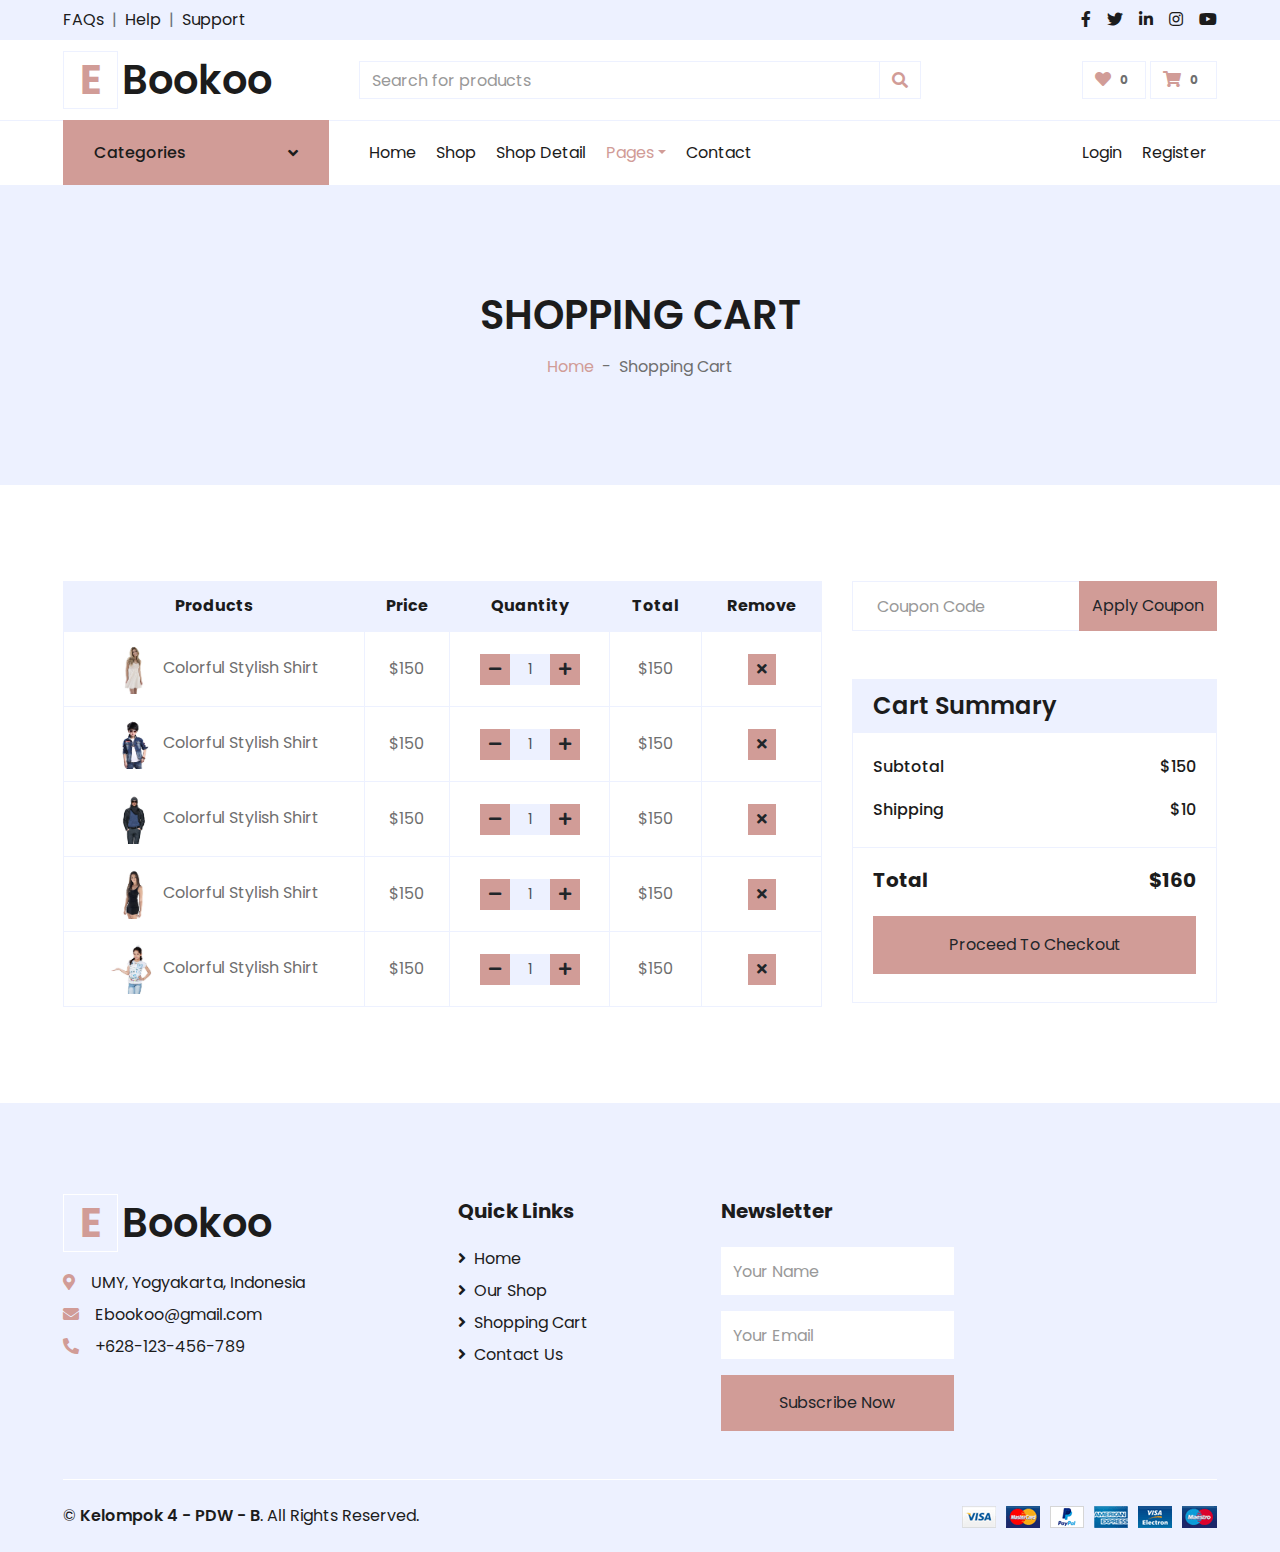
==== cart.html @ be0ea374 "first commit" ====
<!DOCTYPE html>
<html lang="en">

<head>
    <meta charset="utf-8">
    <title>Booker - Online book store</title>
    <meta content="width=device-width, initial-scale=1.0" name="viewport">
    <meta content="Free HTML Templates" name="keywords">
    <meta content="Free HTML Templates" name="description">

    <!-- Favicon -->
    <link href="img/favicon.ico" rel="icon">

    <!-- Google Web Fonts -->
    <link rel="preconnect" href="https://fonts.gstatic.com">
    <link href="https://fonts.googleapis.com/css2?family=Poppins:wght@100;200;300;400;500;600;700;800;900&display=swap" rel="stylesheet"> 

    <!-- Font Awesome -->
    <link href="https://cdnjs.cloudflare.com/ajax/libs/font-awesome/5.10.0/css/all.min.css" rel="stylesheet">

    <!-- Libraries Stylesheet -->
    <link href="lib/owlcarousel/assets/owl.carousel.min.css" rel="stylesheet">

    <!-- Customized Bootstrap Stylesheet -->
    <link href="css/style.css" rel="stylesheet">
</head>

<body>
    <!-- Topbar Start -->
    <div class="container-fluid">
        <div class="row bg-secondary py-2 px-xl-5">
            <div class="col-lg-6 d-none d-lg-block">
                <div class="d-inline-flex align-items-center">
                    <a class="text-dark" href="">FAQs</a>
                    <span class="text-muted px-2">|</span>
                    <a class="text-dark" href="">Help</a>
                    <span class="text-muted px-2">|</span>
                    <a class="text-dark" href="">Support</a>
                </div>
            </div>
            <div class="col-lg-6 text-center text-lg-right">
                <div class="d-inline-flex align-items-center">
                    <a class="text-dark px-2" href="">
                        <i class="fab fa-facebook-f"></i>
                    </a>
                    <a class="text-dark px-2" href="">
                        <i class="fab fa-twitter"></i>
                    </a>
                    <a class="text-dark px-2" href="">
                        <i class="fab fa-linkedin-in"></i>
                    </a>
                    <a class="text-dark px-2" href="">
                        <i class="fab fa-instagram"></i>
                    </a>
                    <a class="text-dark pl-2" href="">
                        <i class="fab fa-youtube"></i>
                    </a>
                </div>
            </div>
        </div>
        <div class="row align-items-center py-3 px-xl-5">
            <div class="col-lg-3 d-none d-lg-block">
                <a href="" class="text-decoration-none">
                    <h1 class="m-0 display-5 font-weight-semi-bold"><span class="text-primary font-weight-bold border px-3 mr-1">E</span>Bookoo</h1>
                </a>
            </div>
            <div class="col-lg-6 col-6 text-left">
                <form action="">
                    <div class="input-group">
                        <input type="text" class="form-control" placeholder="Search for products">
                        <div class="input-group-append">
                            <span class="input-group-text bg-transparent text-primary">
                                <i class="fa fa-search"></i>
                            </span>
                        </div>
                    </div>
                </form>
            </div>
            <div class="col-lg-3 col-6 text-right">
                <a href="" class="btn border">
                    <i class="fas fa-heart text-primary"></i>
                    <span class="badge">0</span>
                </a>
                <a href="" class="btn border">
                    <i class="fas fa-shopping-cart text-primary"></i>
                    <span class="badge">0</span>
                </a>
            </div>
        </div>
    </div>
    <!-- Topbar End -->


    <!-- Navbar Start -->
    <div class="container-fluid">
        <div class="row border-top px-xl-5">
            <div class="col-lg-3 d-none d-lg-block">
                <a class="btn shadow-none d-flex align-items-center justify-content-between bg-primary text-white w-100" data-toggle="collapse" href="#navbar-vertical" style="height: 65px; margin-top: -1px; padding: 0 30px;">
                    <h6 class="m-0">Categories</h6>
                    <i class="fa fa-angle-down text-dark"></i>
                </a>
                <nav class="collapse position-absolute navbar navbar-vertical navbar-light align-items-start p-0 border border-top-0 border-bottom-0 bg-light" id="navbar-vertical" style="width: calc(100% - 30px); z-index: 1;">
                    <div class="navbar-nav w-100 overflow-hidden" style="height: 410px">
                        <div class="nav-item dropdown">
                            <a href="#" class="nav-link" data-toggle="dropdown">Dresses <i class="fa fa-angle-down float-right mt-1"></i></a>
                            <div class="dropdown-menu position-absolute bg-secondary border-0 rounded-0 w-100 m-0">
                                <a href="" class="dropdown-item">Men's Dresses</a>
                                <a href="" class="dropdown-item">Women's Dresses</a>
                                <a href="" class="dropdown-item">Baby's Dresses</a>
                            </div>
                        </div>
                        <a href="" class="nav-item nav-link">Shirts</a>
                        <a href="" class="nav-item nav-link">Jeans</a>
                        <a href="" class="nav-item nav-link">Swimwear</a>
                        <a href="" class="nav-item nav-link">Sleepwear</a>
                        <a href="" class="nav-item nav-link">Sportswear</a>
                        <a href="" class="nav-item nav-link">Jumpsuits</a>
                        <a href="" class="nav-item nav-link">Blazers</a>
                        <a href="" class="nav-item nav-link">Jackets</a>
                        <a href="" class="nav-item nav-link">Shoes</a>
                    </div>
                </nav>
            </div>
            <div class="col-lg-9">
                <nav class="navbar navbar-expand-lg bg-light navbar-light py-3 py-lg-0 px-0">
                    <a href="" class="text-decoration-none d-block d-lg-none">
                        <h1 class="m-0 display-5 font-weight-semi-bold"><span class="text-primary font-weight-bold border px-3 mr-1">E</span>Bookoo</h1>
                    </a>
                    <button type="button" class="navbar-toggler" data-toggle="collapse" data-target="#navbarCollapse">
                        <span class="navbar-toggler-icon"></span>
                    </button>
                    <div class="collapse navbar-collapse justify-content-between" id="navbarCollapse">
                        <div class="navbar-nav mr-auto py-0">
                            <a href="index.html" class="nav-item nav-link">Home</a>
                            <a href="shop.html" class="nav-item nav-link">Shop</a>
                            <a href="detail.html" class="nav-item nav-link">Shop Detail</a>
                            <div class="nav-item dropdown">
                                <a href="#" class="nav-link dropdown-toggle active" data-toggle="dropdown">Pages</a>
                                <div class="dropdown-menu rounded-0 m-0">
                                    <a href="cart.html" class="dropdown-item">Shopping Cart</a>
                                    <a href="checkout.html" class="dropdown-item">Checkout</a>
                                </div>
                            </div>
                            <a href="contact.html" class="nav-item nav-link">Contact</a>
                        </div>
                        <div class="navbar-nav ml-auto py-0">
                            <a href="" class="nav-item nav-link">Login</a>
                            <a href="" class="nav-item nav-link">Register</a>
                        </div>
                    </div>
                </nav>
            </div>
        </div>
    </div>
    <!-- Navbar End -->


    <!-- Page Header Start -->
    <div class="container-fluid bg-secondary mb-5">
        <div class="d-flex flex-column align-items-center justify-content-center" style="min-height: 300px">
            <h1 class="font-weight-semi-bold text-uppercase mb-3">Shopping Cart</h1>
            <div class="d-inline-flex">
                <p class="m-0"><a href="">Home</a></p>
                <p class="m-0 px-2">-</p>
                <p class="m-0">Shopping Cart</p>
            </div>
        </div>
    </div>
    <!-- Page Header End -->


    <!-- Cart Start -->
    <div class="container-fluid pt-5">
        <div class="row px-xl-5">
            <div class="col-lg-8 table-responsive mb-5">
                <table class="table table-bordered text-center mb-0">
                    <thead class="bg-secondary text-dark">
                        <tr>
                            <th>Products</th>
                            <th>Price</th>
                            <th>Quantity</th>
                            <th>Total</th>
                            <th>Remove</th>
                        </tr>
                    </thead>
                    <tbody class="align-middle">
                        <tr>
                            <td class="align-middle"><img src="img/product-1.jpg" alt="" style="width: 50px;"> Colorful Stylish Shirt</td>
                            <td class="align-middle">$150</td>
                            <td class="align-middle">
                                <div class="input-group quantity mx-auto" style="width: 100px;">
                                    <div class="input-group-btn">
                                        <button class="btn btn-sm btn-primary btn-minus" >
                                        <i class="fa fa-minus"></i>
                                        </button>
                                    </div>
                                    <input type="text" class="form-control form-control-sm bg-secondary text-center" value="1">
                                    <div class="input-group-btn">
                                        <button class="btn btn-sm btn-primary btn-plus">
                                            <i class="fa fa-plus"></i>
                                        </button>
                                    </div>
                                </div>
                            </td>
                            <td class="align-middle">$150</td>
                            <td class="align-middle"><button class="btn btn-sm btn-primary"><i class="fa fa-times"></i></button></td>
                        </tr>
                        <tr>
                            <td class="align-middle"><img src="img/product-2.jpg" alt="" style="width: 50px;"> Colorful Stylish Shirt</td>
                            <td class="align-middle">$150</td>
                            <td class="align-middle">
                                <div class="input-group quantity mx-auto" style="width: 100px;">
                                    <div class="input-group-btn">
                                        <button class="btn btn-sm btn-primary btn-minus" >
                                        <i class="fa fa-minus"></i>
                                        </button>
                                    </div>
                                    <input type="text" class="form-control form-control-sm bg-secondary text-center" value="1">
                                    <div class="input-group-btn">
                                        <button class="btn btn-sm btn-primary btn-plus">
                                            <i class="fa fa-plus"></i>
                                        </button>
                                    </div>
                                </div>
                            </td>
                            <td class="align-middle">$150</td>
                            <td class="align-middle"><button class="btn btn-sm btn-primary"><i class="fa fa-times"></i></button></td>
                        </tr>
                        <tr>
                            <td class="align-middle"><img src="img/product-3.jpg" alt="" style="width: 50px;"> Colorful Stylish Shirt</td>
                            <td class="align-middle">$150</td>
                            <td class="align-middle">
                                <div class="input-group quantity mx-auto" style="width: 100px;">
                                    <div class="input-group-btn">
                                        <button class="btn btn-sm btn-primary btn-minus" >
                                        <i class="fa fa-minus"></i>
                                        </button>
                                    </div>
                                    <input type="text" class="form-control form-control-sm bg-secondary text-center" value="1">
                                    <div class="input-group-btn">
                                        <button class="btn btn-sm btn-primary btn-plus">
                                            <i class="fa fa-plus"></i>
                                        </button>
                                    </div>
                                </div>
                            </td>
                            <td class="align-middle">$150</td>
                            <td class="align-middle"><button class="btn btn-sm btn-primary"><i class="fa fa-times"></i></button></td>
                        </tr>
                        <tr>
                            <td class="align-middle"><img src="img/product-4.jpg" alt="" style="width: 50px;"> Colorful Stylish Shirt</td>
                            <td class="align-middle">$150</td>
                            <td class="align-middle">
                                <div class="input-group quantity mx-auto" style="width: 100px;">
                                    <div class="input-group-btn">
                                        <button class="btn btn-sm btn-primary btn-minus" >
                                        <i class="fa fa-minus"></i>
                                        </button>
                                    </div>
                                    <input type="text" class="form-control form-control-sm bg-secondary text-center" value="1">
                                    <div class="input-group-btn">
                                        <button class="btn btn-sm btn-primary btn-plus">
                                            <i class="fa fa-plus"></i>
                                        </button>
                                    </div>
                                </div>
                            </td>
                            <td class="align-middle">$150</td>
                            <td class="align-middle"><button class="btn btn-sm btn-primary"><i class="fa fa-times"></i></button></td>
                        </tr>
                        <tr>
                            <td class="align-middle"><img src="img/product-5.jpg" alt="" style="width: 50px;"> Colorful Stylish Shirt</td>
                            <td class="align-middle">$150</td>
                            <td class="align-middle">
                                <div class="input-group quantity mx-auto" style="width: 100px;">
                                    <div class="input-group-btn">
                                        <button class="btn btn-sm btn-primary btn-minus" >
                                        <i class="fa fa-minus"></i>
                                        </button>
                                    </div>
                                    <input type="text" class="form-control form-control-sm bg-secondary text-center" value="1">
                                    <div class="input-group-btn">
                                        <button class="btn btn-sm btn-primary btn-plus">
                                            <i class="fa fa-plus"></i>
                                        </button>
                                    </div>
                                </div>
                            </td>
                            <td class="align-middle">$150</td>
                            <td class="align-middle"><button class="btn btn-sm btn-primary"><i class="fa fa-times"></i></button></td>
                        </tr>
                    </tbody>
                </table>
            </div>
            <div class="col-lg-4">
                <form class="mb-5" action="">
                    <div class="input-group">
                        <input type="text" class="form-control p-4" placeholder="Coupon Code">
                        <div class="input-group-append">
                            <button class="btn btn-primary">Apply Coupon</button>
                        </div>
                    </div>
                </form>
                <div class="card border-secondary mb-5">
                    <div class="card-header bg-secondary border-0">
                        <h4 class="font-weight-semi-bold m-0">Cart Summary</h4>
                    </div>
                    <div class="card-body">
                        <div class="d-flex justify-content-between mb-3 pt-1">
                            <h6 class="font-weight-medium">Subtotal</h6>
                            <h6 class="font-weight-medium">$150</h6>
                        </div>
                        <div class="d-flex justify-content-between">
                            <h6 class="font-weight-medium">Shipping</h6>
                            <h6 class="font-weight-medium">$10</h6>
                        </div>
                    </div>
                    <div class="card-footer border-secondary bg-transparent">
                        <div class="d-flex justify-content-between mt-2">
                            <h5 class="font-weight-bold">Total</h5>
                            <h5 class="font-weight-bold">$160</h5>
                        </div>
                        <a href="checkout.html" button class="btn btn-block btn-primary my-3 py-3">Proceed To Checkout</a>
                    </div>
                </div>
            </div>
        </div>
    </div>
    <!-- Cart End -->


     <!-- Footer Start -->
     <div class="container-fluid bg-secondary text-dark mt-5 pt-5">
        <div class="row px-xl-5 pt-5">
            <div class="col-lg-4 col-md-12 mb-5 pr-3 pr-xl-5">
                <a href="" class="text-decoration-none">
                    <h1 class="mb-4 display-5 font-weight-semi-bold"><span class="text-primary font-weight-bold border border-white px-3 mr-1">E</span>Bookoo</h1>
                </a>
                <p class="mb-2"><i class="fa fa-map-marker-alt text-primary mr-3"></i>UMY, Yogyakarta, Indonesia</p>
                <p class="mb-2"><i class="fa fa-envelope text-primary mr-3"></i>Ebookoo@gmail.com</p>
                <p class="mb-0"><i class="fa fa-phone-alt text-primary mr-3"></i>+628-123-456-789</p>
            </div>
            <div class="col-lg-8 col-md-12">
                <div class="row">
                    <div class="col-md-4 mb-5">
                        <h5 class="font-weight-bold text-dark mb-4">Quick Links</h5>
                        <div class="d-flex flex-column justify-content-start">
                            <a class="text-dark mb-2" href="index.html"><i class="fa fa-angle-right mr-2"></i>Home</a>
                            <a class="text-dark mb-2" href="shop.html"><i class="fa fa-angle-right mr-2"></i>Our Shop</a>
                            <a class="text-dark mb-2" href="cart.html"><i class="fa fa-angle-right mr-2"></i>Shopping Cart</a>
                            <a class="text-dark" href="contact.html"><i class="fa fa-angle-right mr-2"></i>Contact Us</a>
                        </div>
                    </div>
                    <div class="col-md-4 mb-5">
                        <h5 class="font-weight-bold text-dark mb-4">Newsletter</h5>
                        <form action="">
                            <div class="form-group">
                                <input type="text" class="form-control border-0 py-4" placeholder="Your Name" required="required" />
                            </div>
                            <div class="form-group">
                                <input type="email" class="form-control border-0 py-4" placeholder="Your Email"
                                    required="required" />
                            </div>
                            <div>
                                <button class="btn btn-primary btn-block border-0 py-3" type="submit">Subscribe Now</button>
                            </div>
                        </form>
                    </div>
                </div>
            </div>
        </div>
        <div class="row border-top border-light mx-xl-5 py-4">
            <div class="col-md-6 px-xl-0">
                <p class="mb-md-0 text-center text-md-left text-dark">
                    &copy; <a class="text-dark font-weight-semi-bold" href="#">Kelompok 4 - PDW - B</a>. All Rights Reserved.
                    <!--Designed
                    by
                    <a class="text-dark font-weight-semi-bold" href="https://htmlcodex.com">HTML Codex</a><br>
                    Distributed By <a href="https://themewagon.com" target="_blank">ThemeWagon</a> -->
                </p>
            </div>
            <div class="col-md-6 px-xl-0 text-center text-md-right">
                <img class="img-fluid" src="img/payments.png" alt="">
            </div>
        </div>
    </div>
    <!-- Footer End -->


    <!-- Back to Top -->
    <a href="#" class="btn btn-primary back-to-top"><i class="fa fa-angle-double-up"></i></a>


    <!-- JavaScript Libraries -->
    <script src="https://code.jquery.com/jquery-3.4.1.min.js"></script>
    <script src="https://stackpath.bootstrapcdn.com/bootstrap/4.4.1/js/bootstrap.bundle.min.js"></script>
    <script src="lib/easing/easing.min.js"></script>
    <script src="lib/owlcarousel/owl.carousel.min.js"></script>

    <!-- Contact Javascript File -->
    <script src="mail/jqBootstrapValidation.min.js"></script>
    <script src="mail/contact.js"></script>

    <!-- Template Javascript -->
    <script src="js/main.js"></script>
</body>

</html>
---- css/style.css ----
/******* Bootstrap Theming ********/
/*!
 * Bootstrap v4.5.3 (https://getbootstrap.com/)
 * Copyright 2011-2020 The Bootstrap Authors
 * Copyright 2011-2020 Twitter, Inc.
 * Licensed under MIT (https://github.com/twbs/bootstrap/blob/main/LICENSE)
 */

:root {
  --blue: #007bff;
  --indigo: #6610f2;
  --purple: #6f42c1;
  --pink: #e83e8c;
  --red: #dc3545;
  --orange: #fd7e14;
  --yellow: #ffc107;
  --green: #28a745;
  --teal: #20c997;
  --cyan: #17a2b8;
  --white: #fff;
  --gray: #6c757d;
  --gray-dark: #343a40;
  --primary: #D19C97;
  --secondary: #EDF1FF;
  --success: #28a745;
  --info: #17a2b8;
  --warning: #ffc107;
  --danger: #dc3545;
  --light: #FFFFFF;
  --dark: #1C1C1C;
  --breakpoint-xs: 0;
  --breakpoint-sm: 576px;
  --breakpoint-md: 768px;
  --breakpoint-lg: 992px;
  --breakpoint-xl: 1200px;
  --font-family-sans-serif: "Poppins", sans-serif;
  --font-family-monospace: SFMono-Regular, Menlo, Monaco, Consolas, "Liberation Mono", "Courier New", monospace;
}

*,
*::before,
*::after {
  box-sizing: border-box;
}

html {
  font-family: sans-serif;
  line-height: 1.15;
  -webkit-text-size-adjust: 100%;
  -webkit-tap-highlight-color: rgba(0, 0, 0, 0);
}

article, aside, figcaption, figure, footer, header, hgroup, main, nav, section {
  display: block;
}

body {
  margin: 0;
  font-family: "Poppins", sans-serif;
  font-size: 1rem;
  font-weight: 400;
  line-height: 1.5;
  color: #6F6F6F;
  text-align: left;
  background-color: #fff;
}

[tabindex="-1"]:focus:not(:focus-visible) {
  outline: 0 !important;
}

hr {
  box-sizing: content-box;
  height: 0;
  overflow: visible;
}

h1, h2, h3, h4, h5, h6 {
  margin-top: 0;
  margin-bottom: 0.5rem;
}

p {
  margin-top: 0;
  margin-bottom: 1rem;
}

abbr[title],
abbr[data-original-title] {
  text-decoration: underline;
  text-decoration: underline dotted;
  cursor: help;
  border-bottom: 0;
  text-decoration-skip-ink: none;
}

address {
  margin-bottom: 1rem;
  font-style: normal;
  line-height: inherit;
}

ol,
ul,
dl {
  margin-top: 0;
  margin-bottom: 1rem;
}

ol ol,
ul ul,
ol ul,
ul ol {
  margin-bottom: 0;
}

dt {
  font-weight: 700;
}

dd {
  margin-bottom: .5rem;
  margin-left: 0;
}

blockquote {
  margin: 0 0 1rem;
}

b,
strong {
  font-weight: bolder;
}

small {
  font-size: 80%;
}

sub,
sup {
  position: relative;
  font-size: 75%;
  line-height: 0;
  vertical-align: baseline;
}

sub {
  bottom: -.25em;
}

sup {
  top: -.5em;
}

a {
  color: #D19C97;
  text-decoration: none;
  background-color: transparent;
}

a:hover {
  color: #ba6a62;
  text-decoration: underline;
}

a:not([href]):not([class]) {
  color: inherit;
  text-decoration: none;
}

a:not([href]):not([class]):hover {
  color: inherit;
  text-decoration: none;
}

pre,
code,
kbd,
samp {
  font-family: SFMono-Regular, Menlo, Monaco, Consolas, "Liberation Mono", "Courier New", monospace;
  font-size: 1em;
}

pre {
  margin-top: 0;
  margin-bottom: 1rem;
  overflow: auto;
  -ms-overflow-style: scrollbar;
}

figure {
  margin: 0 0 1rem;
}

img {
  vertical-align: middle;
  border-style: none;
}

svg {
  overflow: hidden;
  vertical-align: middle;
}

table {
  border-collapse: collapse;
}

caption {
  padding-top: 0.75rem;
  padding-bottom: 0.75rem;
  color: #6c757d;
  text-align: left;
  caption-side: bottom;
}

th {
  text-align: inherit;
  text-align: -webkit-match-parent;
}

label {
  display: inline-block;
  margin-bottom: 0.5rem;
}

button {
  border-radius: 0;
}

button:focus {
  outline: 1px dotted;
  outline: 5px auto -webkit-focus-ring-color;
}

input,
button,
select,
optgroup,
textarea {
  margin: 0;
  font-family: inherit;
  font-size: inherit;
  line-height: inherit;
}

button,
input {
  overflow: visible;
}

button,
select {
  text-transform: none;
}

[role="button"] {
  cursor: pointer;
}

select {
  word-wrap: normal;
}

button,
[type="button"],
[type="reset"],
[type="submit"] {
  -webkit-appearance: button;
}

button:not(:disabled),
[type="button"]:not(:disabled),
[type="reset"]:not(:disabled),
[type="submit"]:not(:disabled) {
  cursor: pointer;
}

button::-moz-focus-inner,
[type="button"]::-moz-focus-inner,
[type="reset"]::-moz-focus-inner,
[type="submit"]::-moz-focus-inner {
  padding: 0;
  border-style: none;
}

input[type="radio"],
input[type="checkbox"] {
  box-sizing: border-box;
  padding: 0;
}

textarea {
  overflow: auto;
  resize: vertical;
}

fieldset {
  min-width: 0;
  padding: 0;
  margin: 0;
  border: 0;
}

legend {
  display: block;
  width: 100%;
  max-width: 100%;
  padding: 0;
  margin-bottom: .5rem;
  font-size: 1.5rem;
  line-height: inherit;
  color: inherit;
  white-space: normal;
}

@media (max-width: 1200px) {
  legend {
    font-size: calc(1.275rem + 0.3vw) ;
  }
}

progress {
  vertical-align: baseline;
}

[type="number"]::-webkit-inner-spin-button,
[type="number"]::-webkit-outer-spin-button {
  height: auto;
}

[type="search"] {
  outline-offset: -2px;
  -webkit-appearance: none;
}

[type="search"]::-webkit-search-decoration {
  -webkit-appearance: none;
}

::-webkit-file-upload-button {
  font: inherit;
  -webkit-appearance: button;
}

output {
  display: inline-block;
}

summary {
  display: list-item;
  cursor: pointer;
}

template {
  display: none;
}

[hidden] {
  display: none !important;
}

h1, h2, h3, h4, h5, h6,
.h1, .h2, .h3, .h4, .h5, .h6 {
  margin-bottom: 0.5rem;
  font-weight: 500;
  line-height: 1.2;
  color: #1C1C1C;
}

h1, .h1 {
  font-size: 2.5rem;
}

@media (max-width: 1200px) {
  h1, .h1 {
    font-size: calc(1.375rem + 1.5vw) ;
  }
}

h2, .h2 {
  font-size: 2rem;
}

@media (max-width: 1200px) {
  h2, .h2 {
    font-size: calc(1.325rem + 0.9vw) ;
  }
}

h3, .h3 {
  font-size: 1.75rem;
}

@media (max-width: 1200px) {
  h3, .h3 {
    font-size: calc(1.3rem + 0.6vw) ;
  }
}

h4, .h4 {
  font-size: 1.5rem;
}

@media (max-width: 1200px) {
  h4, .h4 {
    font-size: calc(1.275rem + 0.3vw) ;
  }
}

h5, .h5 {
  font-size: 1.25rem;
}

h6, .h6 {
  font-size: 1rem;
}

.lead {
  font-size: 1.25rem;
  font-weight: 300;
}

.display-1 {
  font-size: 6rem;
  font-weight: 300;
  line-height: 1.2;
}

@media (max-width: 1200px) {
  .display-1 {
    font-size: calc(1.725rem + 5.7vw) ;
  }
}

.display-2 {
  font-size: 5.5rem;
  font-weight: 300;
  line-height: 1.2;
}

@media (max-width: 1200px) {
  .display-2 {
    font-size: calc(1.675rem + 5.1vw) ;
  }
}

.display-3 {
  font-size: 4.5rem;
  font-weight: 300;
  line-height: 1.2;
}

@media (max-width: 1200px) {
  .display-3 {
    font-size: calc(1.575rem + 3.9vw) ;
  }
}

.display-4 {
  font-size: 3.5rem;
  font-weight: 300;
  line-height: 1.2;
}

@media (max-width: 1200px) {
  .display-4 {
    font-size: calc(1.475rem + 2.7vw) ;
  }
}

hr {
  margin-top: 1rem;
  margin-bottom: 1rem;
  border: 0;
  border-top: 1px solid rgba(0, 0, 0, 0.1);
}

small,
.small {
  font-size: 80%;
  font-weight: 400;
}

mark,
.mark {
  padding: 0.2em;
  background-color: #fcf8e3;
}

.list-unstyled {
  padding-left: 0;
  list-style: none;
}

.list-inline {
  padding-left: 0;
  list-style: none;
}

.list-inline-item {
  display: inline-block;
}

.list-inline-item:not(:last-child) {
  margin-right: 0.5rem;
}

.initialism {
  font-size: 90%;
  text-transform: uppercase;
}

.blockquote {
  margin-bottom: 1rem;
  font-size: 1.25rem;
}

.blockquote-footer {
  display: block;
  font-size: 80%;
  color: #6c757d;
}

.blockquote-footer::before {
  content: "\2014\00A0";
}

.img-fluid {
  max-width: 100%;
  height: auto;
}

.img-thumbnail {
  padding: 0.25rem;
  background-color: #fff;
  border: 1px solid #dee2e6;
  max-width: 100%;
  height: auto;
}

.figure {
  display: inline-block;
}

.figure-img {
  margin-bottom: 0.5rem;
  line-height: 1;
}

.figure-caption {
  font-size: 90%;
  color: #6c757d;
}

code {
  font-size: 87.5%;
  color: #e83e8c;
  word-wrap: break-word;
}

a > code {
  color: inherit;
}

kbd {
  padding: 0.2rem 0.4rem;
  font-size: 87.5%;
  color: #fff;
  background-color: #212529;
}

kbd kbd {
  padding: 0;
  font-size: 100%;
  font-weight: 700;
}

pre {
  display: block;
  font-size: 87.5%;
  color: #212529;
}

pre code {
  font-size: inherit;
  color: inherit;
  word-break: normal;
}

.pre-scrollable {
  max-height: 340px;
  overflow-y: scroll;
}

.container,
.container-fluid,
.container-sm,
.container-md,
.container-lg,
.container-xl {
  width: 100%;
  padding-right: 15px;
  padding-left: 15px;
  margin-right: auto;
  margin-left: auto;
}

@media (min-width: 576px) {
  .container, .container-sm {
    max-width: 540px;
  }
}

@media (min-width: 768px) {
  .container, .container-sm, .container-md {
    max-width: 720px;
  }
}

@media (min-width: 992px) {
  .container, .container-sm, .container-md, .container-lg {
    max-width: 960px;
  }
}

@media (min-width: 1200px) {
  .container, .container-sm, .container-md, .container-lg, .container-xl {
    max-width: 1140px;
  }
}

.row {
  display: flex;
  flex-wrap: wrap;
  margin-right: -15px;
  margin-left: -15px;
}

.no-gutters {
  margin-right: 0;
  margin-left: 0;
}

.no-gutters > .col,
.no-gutters > [class*="col-"] {
  padding-right: 0;
  padding-left: 0;
}

.col-1, .col-2, .col-3, .col-4, .col-5, .col-6, .col-7, .col-8, .col-9, .col-10, .col-11, .col-12, .col,
.col-auto, .col-sm-1, .col-sm-2, .col-sm-3, .col-sm-4, .col-sm-5, .col-sm-6, .col-sm-7, .col-sm-8, .col-sm-9, .col-sm-10, .col-sm-11, .col-sm-12, .col-sm,
.col-sm-auto, .col-md-1, .col-md-2, .col-md-3, .col-md-4, .col-md-5, .col-md-6, .col-md-7, .col-md-8, .col-md-9, .col-md-10, .col-md-11, .col-md-12, .col-md,
.col-md-auto, .col-lg-1, .col-lg-2, .col-lg-3, .col-lg-4, .col-lg-5, .col-lg-6, .col-lg-7, .col-lg-8, .col-lg-9, .col-lg-10, .col-lg-11, .col-lg-12, .col-lg,
.col-lg-auto, .col-xl-1, .col-xl-2, .col-xl-3, .col-xl-4, .col-xl-5, .col-xl-6, .col-xl-7, .col-xl-8, .col-xl-9, .col-xl-10, .col-xl-11, .col-xl-12, .col-xl,
.col-xl-auto {
  position: relative;
  width: 100%;
  padding-right: 15px;
  padding-left: 15px;
}

.col {
  flex-basis: 0;
  flex-grow: 1;
  max-width: 100%;
}

.row-cols-1 > * {
  flex: 0 0 100%;
  max-width: 100%;
}

.row-cols-2 > * {
  flex: 0 0 50%;
  max-width: 50%;
}

.row-cols-3 > * {
  flex: 0 0 33.33333%;
  max-width: 33.33333%;
}

.row-cols-4 > * {
  flex: 0 0 25%;
  max-width: 25%;
}

.row-cols-5 > * {
  flex: 0 0 20%;
  max-width: 20%;
}

.row-cols-6 > * {
  flex: 0 0 16.66667%;
  max-width: 16.66667%;
}

.col-auto {
  flex: 0 0 auto;
  width: auto;
  max-width: 100%;
}

.col-1 {
  flex: 0 0 8.33333%;
  max-width: 8.33333%;
}

.col-2 {
  flex: 0 0 16.66667%;
  max-width: 16.66667%;
}

.col-3 {
  flex: 0 0 25%;
  max-width: 25%;
}

.col-4 {
  flex: 0 0 33.33333%;
  max-width: 33.33333%;
}

.col-5 {
  flex: 0 0 41.66667%;
  max-width: 41.66667%;
}

.col-6 {
  flex: 0 0 50%;
  max-width: 50%;
}

.col-7 {
  flex: 0 0 58.33333%;
  max-width: 58.33333%;
}

.col-8 {
  flex: 0 0 66.66667%;
  max-width: 66.66667%;
}

.col-9 {
  flex: 0 0 75%;
  max-width: 75%;
}

.col-10 {
  flex: 0 0 83.33333%;
  max-width: 83.33333%;
}

.col-11 {
  flex: 0 0 91.66667%;
  max-width: 91.66667%;
}

.col-12 {
  flex: 0 0 100%;
  max-width: 100%;
}

.order-first {
  order: -1;
}

.order-last {
  order: 13;
}

.order-0 {
  order: 0;
}

.order-1 {
  order: 1;
}

.order-2 {
  order: 2;
}

.order-3 {
  order: 3;
}

.order-4 {
  order: 4;
}

.order-5 {
  order: 5;
}

.order-6 {
  order: 6;
}

.order-7 {
  order: 7;
}

.order-8 {
  order: 8;
}

.order-9 {
  order: 9;
}

.order-10 {
  order: 10;
}

.order-11 {
  order: 11;
}

.order-12 {
  order: 12;
}

.offset-1 {
  margin-left: 8.33333%;
}

.offset-2 {
  margin-left: 16.66667%;
}

.offset-3 {
  margin-left: 25%;
}

.offset-4 {
  margin-left: 33.33333%;
}

.offset-5 {
  margin-left: 41.66667%;
}

.offset-6 {
  margin-left: 50%;
}

.offset-7 {
  margin-left: 58.33333%;
}

.offset-8 {
  margin-left: 66.66667%;
}

.offset-9 {
  margin-left: 75%;
}

.offset-10 {
  margin-left: 83.33333%;
}

.offset-11 {
  margin-left: 91.66667%;
}

@media (min-width: 576px) {
  .col-sm {
    flex-basis: 0;
    flex-grow: 1;
    max-width: 100%;
  }
  .row-cols-sm-1 > * {
    flex: 0 0 100%;
    max-width: 100%;
  }
  .row-cols-sm-2 > * {
    flex: 0 0 50%;
    max-width: 50%;
  }
  .row-cols-sm-3 > * {
    flex: 0 0 33.33333%;
    max-width: 33.33333%;
  }
  .row-cols-sm-4 > * {
    flex: 0 0 25%;
    max-width: 25%;
  }
  .row-cols-sm-5 > * {
    flex: 0 0 20%;
    max-width: 20%;
  }
  .row-cols-sm-6 > * {
    flex: 0 0 16.66667%;
    max-width: 16.66667%;
  }
  .col-sm-auto {
    flex: 0 0 auto;
    width: auto;
    max-width: 100%;
  }
  .col-sm-1 {
    flex: 0 0 8.33333%;
    max-width: 8.33333%;
  }
  .col-sm-2 {
    flex: 0 0 16.66667%;
    max-width: 16.66667%;
  }
  .col-sm-3 {
    flex: 0 0 25%;
    max-width: 25%;
  }
  .col-sm-4 {
    flex: 0 0 33.33333%;
    max-width: 33.33333%;
  }
  .col-sm-5 {
    flex: 0 0 41.66667%;
    max-width: 41.66667%;
  }
  .col-sm-6 {
    flex: 0 0 50%;
    max-width: 50%;
  }
  .col-sm-7 {
    flex: 0 0 58.33333%;
    max-width: 58.33333%;
  }
  .col-sm-8 {
    flex: 0 0 66.66667%;
    max-width: 66.66667%;
  }
  .col-sm-9 {
    flex: 0 0 75%;
    max-width: 75%;
  }
  .col-sm-10 {
    flex: 0 0 83.33333%;
    max-width: 83.33333%;
  }
  .col-sm-11 {
    flex: 0 0 91.66667%;
    max-width: 91.66667%;
  }
  .col-sm-12 {
    flex: 0 0 100%;
    max-width: 100%;
  }
  .order-sm-first {
    order: -1;
  }
  .order-sm-last {
    order: 13;
  }
  .order-sm-0 {
    order: 0;
  }
  .order-sm-1 {
    order: 1;
  }
  .order-sm-2 {
    order: 2;
  }
  .order-sm-3 {
    order: 3;
  }
  .order-sm-4 {
    order: 4;
  }
  .order-sm-5 {
    order: 5;
  }
  .order-sm-6 {
    order: 6;
  }
  .order-sm-7 {
    order: 7;
  }
  .order-sm-8 {
    order: 8;
  }
  .order-sm-9 {
    order: 9;
  }
  .order-sm-10 {
    order: 10;
  }
  .order-sm-11 {
    order: 11;
  }
  .order-sm-12 {
    order: 12;
  }
  .offset-sm-0 {
    margin-left: 0;
  }
  .offset-sm-1 {
    margin-left: 8.33333%;
  }
  .offset-sm-2 {
    margin-left: 16.66667%;
  }
  .offset-sm-3 {
    margin-left: 25%;
  }
  .offset-sm-4 {
    margin-left: 33.33333%;
  }
  .offset-sm-5 {
    margin-left: 41.66667%;
  }
  .offset-sm-6 {
    margin-left: 50%;
  }
  .offset-sm-7 {
    margin-left: 58.33333%;
  }
  .offset-sm-8 {
    margin-left: 66.66667%;
  }
  .offset-sm-9 {
    margin-left: 75%;
  }
  .offset-sm-10 {
    margin-left: 83.33333%;
  }
  .offset-sm-11 {
    margin-left: 91.66667%;
  }
}

@media (min-width: 768px) {
  .col-md {
    flex-basis: 0;
    flex-grow: 1;
    max-width: 100%;
  }
  .row-cols-md-1 > * {
    flex: 0 0 100%;
    max-width: 100%;
  }
  .row-cols-md-2 > * {
    flex: 0 0 50%;
    max-width: 50%;
  }
  .row-cols-md-3 > * {
    flex: 0 0 33.33333%;
    max-width: 33.33333%;
  }
  .row-cols-md-4 > * {
    flex: 0 0 25%;
    max-width: 25%;
  }
  .row-cols-md-5 > * {
    flex: 0 0 20%;
    max-width: 20%;
  }
  .row-cols-md-6 > * {
    flex: 0 0 16.66667%;
    max-width: 16.66667%;
  }
  .col-md-auto {
    flex: 0 0 auto;
    width: auto;
    max-width: 100%;
  }
  .col-md-1 {
    flex: 0 0 8.33333%;
    max-width: 8.33333%;
  }
  .col-md-2 {
    flex: 0 0 16.66667%;
    max-width: 16.66667%;
  }
  .col-md-3 {
    flex: 0 0 25%;
    max-width: 25%;
  }
  .col-md-4 {
    flex: 0 0 33.33333%;
    max-width: 33.33333%;
  }
  .col-md-5 {
    flex: 0 0 41.66667%;
    max-width: 41.66667%;
  }
  .col-md-6 {
    flex: 0 0 50%;
    max-width: 50%;
  }
  .col-md-7 {
    flex: 0 0 58.33333%;
    max-width: 58.33333%;
  }
  .col-md-8 {
    flex: 0 0 66.66667%;
    max-width: 66.66667%;
  }
  .col-md-9 {
    flex: 0 0 75%;
    max-width: 75%;
  }
  .col-md-10 {
    flex: 0 0 83.33333%;
    max-width: 83.33333%;
  }
  .col-md-11 {
    flex: 0 0 91.66667%;
    max-width: 91.66667%;
  }
  .col-md-12 {
    flex: 0 0 100%;
    max-width: 100%;
  }
  .order-md-first {
    order: -1;
  }
  .order-md-last {
    order: 13;
  }
  .order-md-0 {
    order: 0;
  }
  .order-md-1 {
    order: 1;
  }
  .order-md-2 {
    order: 2;
  }
  .order-md-3 {
    order: 3;
  }
  .order-md-4 {
    order: 4;
  }
  .order-md-5 {
    order: 5;
  }
  .order-md-6 {
    order: 6;
  }
  .order-md-7 {
    order: 7;
  }
  .order-md-8 {
    order: 8;
  }
  .order-md-9 {
    order: 9;
  }
  .order-md-10 {
    order: 10;
  }
  .order-md-11 {
    order: 11;
  }
  .order-md-12 {
    order: 12;
  }
  .offset-md-0 {
    margin-left: 0;
  }
  .offset-md-1 {
    margin-left: 8.33333%;
  }
  .offset-md-2 {
    margin-left: 16.66667%;
  }
  .offset-md-3 {
    margin-left: 25%;
  }
  .offset-md-4 {
    margin-left: 33.33333%;
  }
  .offset-md-5 {
    margin-left: 41.66667%;
  }
  .offset-md-6 {
    margin-left: 50%;
  }
  .offset-md-7 {
    margin-left: 58.33333%;
  }
  .offset-md-8 {
    margin-left: 66.66667%;
  }
  .offset-md-9 {
    margin-left: 75%;
  }
  .offset-md-10 {
    margin-left: 83.33333%;
  }
  .offset-md-11 {
    margin-left: 91.66667%;
  }
}

@media (min-width: 992px) {
  .col-lg {
    flex-basis: 0;
    flex-grow: 1;
    max-width: 100%;
  }
  .row-cols-lg-1 > * {
    flex: 0 0 100%;
    max-width: 100%;
  }
  .row-cols-lg-2 > * {
    flex: 0 0 50%;
    max-width: 50%;
  }
  .row-cols-lg-3 > * {
    flex: 0 0 33.33333%;
    max-width: 33.33333%;
  }
  .row-cols-lg-4 > * {
    flex: 0 0 25%;
    max-width: 25%;
  }
  .row-cols-lg-5 > * {
    flex: 0 0 20%;
    max-width: 20%;
  }
  .row-cols-lg-6 > * {
    flex: 0 0 16.66667%;
    max-width: 16.66667%;
  }
  .col-lg-auto {
    flex: 0 0 auto;
    width: auto;
    max-width: 100%;
  }
  .col-lg-1 {
    flex: 0 0 8.33333%;
    max-width: 8.33333%;
  }
  .col-lg-2 {
    flex: 0 0 16.66667%;
    max-width: 16.66667%;
  }
  .col-lg-3 {
    flex: 0 0 25%;
    max-width: 25%;
  }
  .col-lg-4 {
    flex: 0 0 33.33333%;
    max-width: 33.33333%;
  }
  .col-lg-5 {
    flex: 0 0 41.66667%;
    max-width: 41.66667%;
  }
  .col-lg-6 {
    flex: 0 0 50%;
    max-width: 50%;
  }
  .col-lg-7 {
    flex: 0 0 58.33333%;
    max-width: 58.33333%;
  }
  .col-lg-8 {
    flex: 0 0 66.66667%;
    max-width: 66.66667%;
  }
  .col-lg-9 {
    flex: 0 0 75%;
    max-width: 75%;
  }
  .col-lg-10 {
    flex: 0 0 83.33333%;
    max-width: 83.33333%;
  }
  .col-lg-11 {
    flex: 0 0 91.66667%;
    max-width: 91.66667%;
  }
  .col-lg-12 {
    flex: 0 0 100%;
    max-width: 100%;
  }
  .order-lg-first {
    order: -1;
  }
  .order-lg-last {
    order: 13;
  }
  .order-lg-0 {
    order: 0;
  }
  .order-lg-1 {
    order: 1;
  }
  .order-lg-2 {
    order: 2;
  }
  .order-lg-3 {
    order: 3;
  }
  .order-lg-4 {
    order: 4;
  }
  .order-lg-5 {
    order: 5;
  }
  .order-lg-6 {
    order: 6;
  }
  .order-lg-7 {
    order: 7;
  }
  .order-lg-8 {
    order: 8;
  }
  .order-lg-9 {
    order: 9;
  }
  .order-lg-10 {
    order: 10;
  }
  .order-lg-11 {
    order: 11;
  }
  .order-lg-12 {
    order: 12;
  }
  .offset-lg-0 {
    margin-left: 0;
  }
  .offset-lg-1 {
    margin-left: 8.33333%;
  }
  .offset-lg-2 {
    margin-left: 16.66667%;
  }
  .offset-lg-3 {
    margin-left: 25%;
  }
  .offset-lg-4 {
    margin-left: 33.33333%;
  }
  .offset-lg-5 {
    margin-left: 41.66667%;
  }
  .offset-lg-6 {
    margin-left: 50%;
  }
  .offset-lg-7 {
    margin-left: 58.33333%;
  }
  .offset-lg-8 {
    margin-left: 66.66667%;
  }
  .offset-lg-9 {
    margin-left: 75%;
  }
  .offset-lg-10 {
    margin-left: 83.33333%;
  }
  .offset-lg-11 {
    margin-left: 91.66667%;
  }
}

@media (min-width: 1200px) {
  .col-xl {
    flex-basis: 0;
    flex-grow: 1;
    max-width: 100%;
  }
  .row-cols-xl-1 > * {
    flex: 0 0 100%;
    max-width: 100%;
  }
  .row-cols-xl-2 > * {
    flex: 0 0 50%;
    max-width: 50%;
  }
  .row-cols-xl-3 > * {
    flex: 0 0 33.33333%;
    max-width: 33.33333%;
  }
  .row-cols-xl-4 > * {
    flex: 0 0 25%;
    max-width: 25%;
  }
  .row-cols-xl-5 > * {
    flex: 0 0 20%;
    max-width: 20%;
  }
  .row-cols-xl-6 > * {
    flex: 0 0 16.66667%;
    max-width: 16.66667%;
  }
  .col-xl-auto {
    flex: 0 0 auto;
    width: auto;
    max-width: 100%;
  }
  .col-xl-1 {
    flex: 0 0 8.33333%;
    max-width: 8.33333%;
  }
  .col-xl-2 {
    flex: 0 0 16.66667%;
    max-width: 16.66667%;
  }
  .col-xl-3 {
    flex: 0 0 25%;
    max-width: 25%;
  }
  .col-xl-4 {
    flex: 0 0 33.33333%;
    max-width: 33.33333%;
  }
  .col-xl-5 {
    flex: 0 0 41.66667%;
    max-width: 41.66667%;
  }
  .col-xl-6 {
    flex: 0 0 50%;
    max-width: 50%;
  }
  .col-xl-7 {
    flex: 0 0 58.33333%;
    max-width: 58.33333%;
  }
  .col-xl-8 {
    flex: 0 0 66.66667%;
    max-width: 66.66667%;
  }
  .col-xl-9 {
    flex: 0 0 75%;
    max-width: 75%;
  }
  .col-xl-10 {
    flex: 0 0 83.33333%;
    max-width: 83.33333%;
  }
  .col-xl-11 {
    flex: 0 0 91.66667%;
    max-width: 91.66667%;
  }
  .col-xl-12 {
    flex: 0 0 100%;
    max-width: 100%;
  }
  .order-xl-first {
    order: -1;
  }
  .order-xl-last {
    order: 13;
  }
  .order-xl-0 {
    order: 0;
  }
  .order-xl-1 {
    order: 1;
  }
  .order-xl-2 {
    order: 2;
  }
  .order-xl-3 {
    order: 3;
  }
  .order-xl-4 {
    order: 4;
  }
  .order-xl-5 {
    order: 5;
  }
  .order-xl-6 {
    order: 6;
  }
  .order-xl-7 {
    order: 7;
  }
  .order-xl-8 {
    order: 8;
  }
  .order-xl-9 {
    order: 9;
  }
  .order-xl-10 {
    order: 10;
  }
  .order-xl-11 {
    order: 11;
  }
  .order-xl-12 {
    order: 12;
  }
  .offset-xl-0 {
    margin-left: 0;
  }
  .offset-xl-1 {
    margin-left: 8.33333%;
  }
  .offset-xl-2 {
    margin-left: 16.66667%;
  }
  .offset-xl-3 {
    margin-left: 25%;
  }
  .offset-xl-4 {
    margin-left: 33.33333%;
  }
  .offset-xl-5 {
    margin-left: 41.66667%;
  }
  .offset-xl-6 {
    margin-left: 50%;
  }
  .offset-xl-7 {
    margin-left: 58.33333%;
  }
  .offset-xl-8 {
    margin-left: 66.66667%;
  }
  .offset-xl-9 {
    margin-left: 75%;
  }
  .offset-xl-10 {
    margin-left: 83.33333%;
  }
  .offset-xl-11 {
    margin-left: 91.66667%;
  }
}

.table {
  width: 100%;
  margin-bottom: 1rem;
  color: #6F6F6F;
}

.table th,
.table td {
  padding: 0.75rem;
  vertical-align: top;
  border-top: 1px solid #EDF1FF;
}

.table thead th {
  vertical-align: bottom;
  border-bottom: 2px solid #EDF1FF;
}

.table tbody + tbody {
  border-top: 2px solid #EDF1FF;
}

.table-sm th,
.table-sm td {
  padding: 0.3rem;
}

.table-bordered {
  border: 1px solid #EDF1FF;
}

.table-bordered th,
.table-bordered td {
  border: 1px solid #EDF1FF;
}

.table-bordered thead th,
.table-bordered thead td {
  border-bottom-width: 2px;
}

.table-borderless th,
.table-borderless td,
.table-borderless thead th,
.table-borderless tbody + tbody {
  border: 0;
}

.table-striped tbody tr:nth-of-type(odd) {
  background-color: rgba(0, 0, 0, 0.05);
}

.table-hover tbody tr:hover {
  color: #6F6F6F;
  background-color: rgba(0, 0, 0, 0.075);
}

.table-primary,
.table-primary > th,
.table-primary > td {
  background-color: #f2e3e2;
}

.table-primary th,
.table-primary td,
.table-primary thead th,
.table-primary tbody + tbody {
  border-color: #e7ccc9;
}

.table-hover .table-primary:hover {
  background-color: #ead2d0;
}

.table-hover .table-primary:hover > td,
.table-hover .table-primary:hover > th {
  background-color: #ead2d0;
}

.table-secondary,
.table-secondary > th,
.table-secondary > td {
  background-color: #fafbff;
}

.table-secondary th,
.table-secondary td,
.table-secondary thead th,
.table-secondary tbody + tbody {
  border-color: #f6f8ff;
}

.table-hover .table-secondary:hover {
  background-color: #e1e7ff;
}

.table-hover .table-secondary:hover > td,
.table-hover .table-secondary:hover > th {
  background-color: #e1e7ff;
}

.table-success,
.table-success > th,
.table-success > td {
  background-color: #c3e6cb;
}

.table-success th,
.table-success td,
.table-success thead th,
.table-success tbody + tbody {
  border-color: #8fd19e;
}

.table-hover .table-success:hover {
  background-color: #b1dfbb;
}

.table-hover .table-success:hover > td,
.table-hover .table-success:hover > th {
  background-color: #b1dfbb;
}

.table-info,
.table-info > th,
.table-info > td {
  background-color: #bee5eb;
}

.table-info th,
.table-info td,
.table-info thead th,
.table-info tbody + tbody {
  border-color: #86cfda;
}

.table-hover .table-info:hover {
  background-color: #abdde5;
}

.table-hover .table-info:hover > td,
.table-hover .table-info:hover > th {
  background-color: #abdde5;
}

.table-warning,
.table-warning > th,
.table-warning > td {
  background-color: #ffeeba;
}

.table-warning th,
.table-warning td,
.table-warning thead th,
.table-warning tbody + tbody {
  border-color: #ffdf7e;
}

.table-hover .table-warning:hover {
  background-color: #ffe8a1;
}

.table-hover .table-warning:hover > td,
.table-hover .table-warning:hover > th {
  background-color: #ffe8a1;
}

.table-danger,
.table-danger > th,
.table-danger > td {
  background-color: #f5c6cb;
}

.table-danger th,
.table-danger td,
.table-danger thead th,
.table-danger tbody + tbody {
  border-color: #ed969e;
}

.table-hover .table-danger:hover {
  background-color: #f1b0b7;
}

.table-hover .table-danger:hover > td,
.table-hover .table-danger:hover > th {
  background-color: #f1b0b7;
}

.table-light,
.table-light > th,
.table-light > td {
  background-color: white;
}

.table-light th,
.table-light td,
.table-light thead th,
.table-light tbody + tbody {
  border-color: white;
}

.table-hover .table-light:hover {
  background-color: #f2f2f2;
}

.table-hover .table-light:hover > td,
.table-hover .table-light:hover > th {
  background-color: #f2f2f2;
}

.table-dark,
.table-dark > th,
.table-dark > td {
  background-color: #bfbfbf;
}

.table-dark th,
.table-dark td,
.table-dark thead th,
.table-dark tbody + tbody {
  border-color: #898989;
}

.table-hover .table-dark:hover {
  background-color: #b2b2b2;
}

.table-hover .table-dark:hover > td,
.table-hover .table-dark:hover > th {
  background-color: #b2b2b2;
}

.table-active,
.table-active > th,
.table-active > td {
  background-color: rgba(0, 0, 0, 0.075);
}

.table-hover .table-active:hover {
  background-color: rgba(0, 0, 0, 0.075);
}

.table-hover .table-active:hover > td,
.table-hover .table-active:hover > th {
  background-color: rgba(0, 0, 0, 0.075);
}

.table .thead-dark th {
  color: #fff;
  background-color: #343a40;
  border-color: #454d55;
}

.table .thead-light th {
  color: #495057;
  background-color: #e9ecef;
  border-color: #EDF1FF;
}

.table-dark {
  color: #fff;
  background-color: #343a40;
}

.table-dark th,
.table-dark td,
.table-dark thead th {
  border-color: #454d55;
}

.table-dark.table-bordered {
  border: 0;
}

.table-dark.table-striped tbody tr:nth-of-type(odd) {
  background-color: rgba(255, 255, 255, 0.05);
}

.table-dark.table-hover tbody tr:hover {
  color: #fff;
  background-color: rgba(255, 255, 255, 0.075);
}

@media (max-width: 575.98px) {
  .table-responsive-sm {
    display: block;
    width: 100%;
    overflow-x: auto;
    -webkit-overflow-scrolling: touch;
  }
  .table-responsive-sm > .table-bordered {
    border: 0;
  }
}

@media (max-width: 767.98px) {
  .table-responsive-md {
    display: block;
    width: 100%;
    overflow-x: auto;
    -webkit-overflow-scrolling: touch;
  }
  .table-responsive-md > .table-bordered {
    border: 0;
  }
}

@media (max-width: 991.98px) {
  .table-responsive-lg {
    display: block;
    width: 100%;
    overflow-x: auto;
    -webkit-overflow-scrolling: touch;
  }
  .table-responsive-lg > .table-bordered {
    border: 0;
  }
}

@media (max-width: 1199.98px) {
  .table-responsive-xl {
    display: block;
    width: 100%;
    overflow-x: auto;
    -webkit-overflow-scrolling: touch;
  }
  .table-responsive-xl > .table-bordered {
    border: 0;
  }
}

.table-responsive {
  display: block;
  width: 100%;
  overflow-x: auto;
  -webkit-overflow-scrolling: touch;
}

.table-responsive > .table-bordered {
  border: 0;
}

.form-control {
  display: block;
  width: 100%;
  height: calc(1.5em + 0.75rem + 2px);
  padding: 0.375rem 0.75rem;
  font-size: 1rem;
  font-weight: 400;
  line-height: 1.5;
  color: #495057;
  background-color: #fff;
  background-clip: padding-box;
  border: 1px solid #EDF1FF;
  border-radius: 0;
  transition: border-color 0.15s ease-in-out, box-shadow 0.15s ease-in-out;
}

@media (prefers-reduced-motion: reduce) {
  .form-control {
    transition: none;
  }
}

.form-control::-ms-expand {
  background-color: transparent;
  border: 0;
}

.form-control:-moz-focusring {
  color: transparent;
  text-shadow: 0 0 0 #495057;
}

.form-control:focus {
  color: #495057;
  background-color: #fff;
  border-color: #f8f0ef;
  outline: 0;
  box-shadow: none;
}

.form-control::placeholder {
  color: #999999;
  opacity: 1;
}

.form-control:disabled, .form-control[readonly] {
  background-color: #e9ecef;
  opacity: 1;
}

input[type="date"].form-control,
input[type="time"].form-control,
input[type="datetime-local"].form-control,
input[type="month"].form-control {
  appearance: none;
}

select.form-control:focus::-ms-value {
  color: #495057;
  background-color: #fff;
}

.form-control-file,
.form-control-range {
  display: block;
  width: 100%;
}

.col-form-label {
  padding-top: calc(0.375rem + 1px);
  padding-bottom: calc(0.375rem + 1px);
  margin-bottom: 0;
  font-size: inherit;
  line-height: 1.5;
}

.col-form-label-lg {
  padding-top: calc(0.5rem + 1px);
  padding-bottom: calc(0.5rem + 1px);
  font-size: 1.25rem;
  line-height: 1.5;
}

.col-form-label-sm {
  padding-top: calc(0.25rem + 1px);
  padding-bottom: calc(0.25rem + 1px);
  font-size: 0.875rem;
  line-height: 1.5;
}

.form-control-plaintext {
  display: block;
  width: 100%;
  padding: 0.375rem 0;
  margin-bottom: 0;
  font-size: 1rem;
  line-height: 1.5;
  color: #6F6F6F;
  background-color: transparent;
  border: solid transparent;
  border-width: 1px 0;
}

.form-control-plaintext.form-control-sm, .form-control-plaintext.form-control-lg {
  padding-right: 0;
  padding-left: 0;
}

.form-control-sm {
  height: calc(1.5em + 0.5rem + 2px);
  padding: 0.25rem 0.5rem;
  font-size: 0.875rem;
  line-height: 1.5;
}

.form-control-lg {
  height: calc(1.5em + 1rem + 2px);
  padding: 0.5rem 1rem;
  font-size: 1.25rem;
  line-height: 1.5;
}

select.form-control[size], select.form-control[multiple] {
  height: auto;
}

textarea.form-control {
  height: auto;
}

.form-group {
  margin-bottom: 1rem;
}

.form-text {
  display: block;
  margin-top: 0.25rem;
}

.form-row {
  display: flex;
  flex-wrap: wrap;
  margin-right: -5px;
  margin-left: -5px;
}

.form-row > .col,
.form-row > [class*="col-"] {
  padding-right: 5px;
  padding-left: 5px;
}

.form-check {
  position: relative;
  display: block;
  padding-left: 1.25rem;
}

.form-check-input {
  position: absolute;
  margin-top: 0.3rem;
  margin-left: -1.25rem;
}

.form-check-input[disabled] ~ .form-check-label,
.form-check-input:disabled ~ .form-check-label {
  color: #6c757d;
}

.form-check-label {
  margin-bottom: 0;
}

.form-check-inline {
  display: inline-flex;
  align-items: center;
  padding-left: 0;
  margin-right: 0.75rem;
}

.form-check-inline .form-check-input {
  position: static;
  margin-top: 0;
  margin-right: 0.3125rem;
  margin-left: 0;
}

.valid-feedback {
  display: none;
  width: 100%;
  margin-top: 0.25rem;
  font-size: 80%;
  color: #28a745;
}

.valid-tooltip {
  position: absolute;
  top: 100%;
  left: 0;
  z-index: 5;
  display: none;
  max-width: 100%;
  padding: 0.25rem 0.5rem;
  margin-top: .1rem;
  font-size: 0.875rem;
  line-height: 1.5;
  color: #fff;
  background-color: rgba(40, 167, 69, 0.9);
}

.was-validated :valid ~ .valid-feedback,
.was-validated :valid ~ .valid-tooltip,
.is-valid ~ .valid-feedback,
.is-valid ~ .valid-tooltip {
  display: block;
}

.was-validated .form-control:valid, .form-control.is-valid {
  border-color: #28a745;
  padding-right: calc(1.5em + 0.75rem);
  background-image: url("data:image/svg+xml,%3csvg xmlns='http://www.w3.org/2000/svg' width='8' height='8' viewBox='0 0 8 8'%3e%3cpath fill='%2328a745' d='M2.3 6.73L.6 4.53c-.4-1.04.46-1.4 1.1-.8l1.1 1.4 3.4-3.8c.6-.63 1.6-.27 1.2.7l-4 4.6c-.43.5-.8.4-1.1.1z'/%3e%3c/svg%3e");
  background-repeat: no-repeat;
  background-position: right calc(0.375em + 0.1875rem) center;
  background-size: calc(0.75em + 0.375rem) calc(0.75em + 0.375rem);
}

.was-validated .form-control:valid:focus, .form-control.is-valid:focus {
  border-color: #28a745;
  box-shadow: 0 0 0 0.2rem rgba(40, 167, 69, 0.25);
}

.was-validated textarea.form-control:valid, textarea.form-control.is-valid {
  padding-right: calc(1.5em + 0.75rem);
  background-position: top calc(0.375em + 0.1875rem) right calc(0.375em + 0.1875rem);
}

.was-validated .custom-select:valid, .custom-select.is-valid {
  border-color: #28a745;
  padding-right: calc(0.75em + 2.3125rem);
  background: url("data:image/svg+xml,%3csvg xmlns='http://www.w3.org/2000/svg' width='4' height='5' viewBox='0 0 4 5'%3e%3cpath fill='%23343a40' d='M2 0L0 2h4zm0 5L0 3h4z'/%3e%3c/svg%3e") no-repeat right 0.75rem center/8px 10px, url("data:image/svg+xml,%3csvg xmlns='http://www.w3.org/2000/svg' width='8' height='8' viewBox='0 0 8 8'%3e%3cpath fill='%2328a745' d='M2.3 6.73L.6 4.53c-.4-1.04.46-1.4 1.1-.8l1.1 1.4 3.4-3.8c.6-.63 1.6-.27 1.2.7l-4 4.6c-.43.5-.8.4-1.1.1z'/%3e%3c/svg%3e") #fff no-repeat center right 1.75rem/calc(0.75em + 0.375rem) calc(0.75em + 0.375rem);
}

.was-validated .custom-select:valid:focus, .custom-select.is-valid:focus {
  border-color: #28a745;
  box-shadow: 0 0 0 0.2rem rgba(40, 167, 69, 0.25);
}

.was-validated .form-check-input:valid ~ .form-check-label, .form-check-input.is-valid ~ .form-check-label {
  color: #28a745;
}

.was-validated .form-check-input:valid ~ .valid-feedback,
.was-validated .form-check-input:valid ~ .valid-tooltip, .form-check-input.is-valid ~ .valid-feedback,
.form-check-input.is-valid ~ .valid-tooltip {
  display: block;
}

.was-validated .custom-control-input:valid ~ .custom-control-label, .custom-control-input.is-valid ~ .custom-control-label {
  color: #28a745;
}

.was-validated .custom-control-input:valid ~ .custom-control-label::before, .custom-control-input.is-valid ~ .custom-control-label::before {
  border-color: #28a745;
}

.was-validated .custom-control-input:valid:checked ~ .custom-control-label::before, .custom-control-input.is-valid:checked ~ .custom-control-label::before {
  border-color: #34ce57;
  background-color: #34ce57;
}

.was-validated .custom-control-input:valid:focus ~ .custom-control-label::before, .custom-control-input.is-valid:focus ~ .custom-control-label::before {
  box-shadow: 0 0 0 0.2rem rgba(40, 167, 69, 0.25);
}

.was-validated .custom-control-input:valid:focus:not(:checked) ~ .custom-control-label::before, .custom-control-input.is-valid:focus:not(:checked) ~ .custom-control-label::before {
  border-color: #28a745;
}

.was-validated .custom-file-input:valid ~ .custom-file-label, .custom-file-input.is-valid ~ .custom-file-label {
  border-color: #28a745;
}

.was-validated .custom-file-input:valid:focus ~ .custom-file-label, .custom-file-input.is-valid:focus ~ .custom-file-label {
  border-color: #28a745;
  box-shadow: 0 0 0 0.2rem rgba(40, 167, 69, 0.25);
}

.invalid-feedback {
  display: none;
  width: 100%;
  margin-top: 0.25rem;
  font-size: 80%;
  color: #dc3545;
}

.invalid-tooltip {
  position: absolute;
  top: 100%;
  left: 0;
  z-index: 5;
  display: none;
  max-width: 100%;
  padding: 0.25rem 0.5rem;
  margin-top: .1rem;
  font-size: 0.875rem;
  line-height: 1.5;
  color: #fff;
  background-color: rgba(220, 53, 69, 0.9);
}

.was-validated :invalid ~ .invalid-feedback,
.was-validated :invalid ~ .invalid-tooltip,
.is-invalid ~ .invalid-feedback,
.is-invalid ~ .invalid-tooltip {
  display: block;
}

.was-validated .form-control:invalid, .form-control.is-invalid {
  border-color: #dc3545;
  padding-right: calc(1.5em + 0.75rem);
  background-image: url("data:image/svg+xml,%3csvg xmlns='http://www.w3.org/2000/svg' width='12' height='12' fill='none' stroke='%23dc3545' viewBox='0 0 12 12'%3e%3ccircle cx='6' cy='6' r='4.5'/%3e%3cpath stroke-linejoin='round' d='M5.8 3.6h.4L6 6.5z'/%3e%3ccircle cx='6' cy='8.2' r='.6' fill='%23dc3545' stroke='none'/%3e%3c/svg%3e");
  background-repeat: no-repeat;
  background-position: right calc(0.375em + 0.1875rem) center;
  background-size: calc(0.75em + 0.375rem) calc(0.75em + 0.375rem);
}

.was-validated .form-control:invalid:focus, .form-control.is-invalid:focus {
  border-color: #dc3545;
  box-shadow: 0 0 0 0.2rem rgba(220, 53, 69, 0.25);
}

.was-validated textarea.form-control:invalid, textarea.form-control.is-invalid {
  padding-right: calc(1.5em + 0.75rem);
  background-position: top calc(0.375em + 0.1875rem) right calc(0.375em + 0.1875rem);
}

.was-validated .custom-select:invalid, .custom-select.is-invalid {
  border-color: #dc3545;
  padding-right: calc(0.75em + 2.3125rem);
  background: url("data:image/svg+xml,%3csvg xmlns='http://www.w3.org/2000/svg' width='4' height='5' viewBox='0 0 4 5'%3e%3cpath fill='%23343a40' d='M2 0L0 2h4zm0 5L0 3h4z'/%3e%3c/svg%3e") no-repeat right 0.75rem center/8px 10px, url("data:image/svg+xml,%3csvg xmlns='http://www.w3.org/2000/svg' width='12' height='12' fill='none' stroke='%23dc3545' viewBox='0 0 12 12'%3e%3ccircle cx='6' cy='6' r='4.5'/%3e%3cpath stroke-linejoin='round' d='M5.8 3.6h.4L6 6.5z'/%3e%3ccircle cx='6' cy='8.2' r='.6' fill='%23dc3545' stroke='none'/%3e%3c/svg%3e") #fff no-repeat center right 1.75rem/calc(0.75em + 0.375rem) calc(0.75em + 0.375rem);
}

.was-validated .custom-select:invalid:focus, .custom-select.is-invalid:focus {
  border-color: #dc3545;
  box-shadow: 0 0 0 0.2rem rgba(220, 53, 69, 0.25);
}

.was-validated .form-check-input:invalid ~ .form-check-label, .form-check-input.is-invalid ~ .form-check-label {
  color: #dc3545;
}

.was-validated .form-check-input:invalid ~ .invalid-feedback,
.was-validated .form-check-input:invalid ~ .invalid-tooltip, .form-check-input.is-invalid ~ .invalid-feedback,
.form-check-input.is-invalid ~ .invalid-tooltip {
  display: block;
}

.was-validated .custom-control-input:invalid ~ .custom-control-label, .custom-control-input.is-invalid ~ .custom-control-label {
  color: #dc3545;
}

.was-validated .custom-control-input:invalid ~ .custom-control-label::before, .custom-control-input.is-invalid ~ .custom-control-label::before {
  border-color: #dc3545;
}

.was-validated .custom-control-input:invalid:checked ~ .custom-control-label::before, .custom-control-input.is-invalid:checked ~ .custom-control-label::before {
  border-color: #e4606d;
  background-color: #e4606d;
}

.was-validated .custom-control-input:invalid:focus ~ .custom-control-label::before, .custom-control-input.is-invalid:focus ~ .custom-control-label::before {
  box-shadow: 0 0 0 0.2rem rgba(220, 53, 69, 0.25);
}

.was-validated .custom-control-input:invalid:focus:not(:checked) ~ .custom-control-label::before, .custom-control-input.is-invalid:focus:not(:checked) ~ .custom-control-label::before {
  border-color: #dc3545;
}

.was-validated .custom-file-input:invalid ~ .custom-file-label, .custom-file-input.is-invalid ~ .custom-file-label {
  border-color: #dc3545;
}

.was-validated .custom-file-input:invalid:focus ~ .custom-file-label, .custom-file-input.is-invalid:focus ~ .custom-file-label {
  border-color: #dc3545;
  box-shadow: 0 0 0 0.2rem rgba(220, 53, 69, 0.25);
}

.form-inline {
  display: flex;
  flex-flow: row wrap;
  align-items: center;
}

.form-inline .form-check {
  width: 100%;
}

@media (min-width: 576px) {
  .form-inline label {
    display: flex;
    align-items: center;
    justify-content: center;
    margin-bottom: 0;
  }
  .form-inline .form-group {
    display: flex;
    flex: 0 0 auto;
    flex-flow: row wrap;
    align-items: center;
    margin-bottom: 0;
  }
  .form-inline .form-control {
    display: inline-block;
    width: auto;
    vertical-align: middle;
  }
  .form-inline .form-control-plaintext {
    display: inline-block;
  }
  .form-inline .input-group,
  .form-inline .custom-select {
    width: auto;
  }
  .form-inline .form-check {
    display: flex;
    align-items: center;
    justify-content: center;
    width: auto;
    padding-left: 0;
  }
  .form-inline .form-check-input {
    position: relative;
    flex-shrink: 0;
    margin-top: 0;
    margin-right: 0.25rem;
    margin-left: 0;
  }
  .form-inline .custom-control {
    align-items: center;
    justify-content: center;
  }
  .form-inline .custom-control-label {
    margin-bottom: 0;
  }
}

.btn {
  display: inline-block;
  font-weight: 400;
  color: #6F6F6F;
  text-align: center;
  vertical-align: middle;
  user-select: none;
  background-color: transparent;
  border: 1px solid transparent;
  padding: 0.375rem 0.75rem;
  font-size: 1rem;
  line-height: 1.5;
  border-radius: 0;
  transition: color 0.15s ease-in-out, background-color 0.15s ease-in-out, border-color 0.15s ease-in-out, box-shadow 0.15s ease-in-out;
}

@media (prefers-reduced-motion: reduce) {
  .btn {
    transition: none;
  }
}

.btn:hover {
  color: #6F6F6F;
  text-decoration: none;
}

.btn:focus, .btn.focus {
  outline: 0;
  box-shadow: none;
}

.btn.disabled, .btn:disabled {
  opacity: 0.65;
}

.btn:not(:disabled):not(.disabled) {
  cursor: pointer;
}

a.btn.disabled,
fieldset:disabled a.btn {
  pointer-events: none;
}

.btn-primary {
  color: #212529;
  background-color: #D19C97;
  border-color: #D19C97;
}

.btn-primary:hover {
  color: #fff;
  background-color: #c5837c;
  border-color: #c17a74;
}

.btn-primary:focus, .btn-primary.focus {
  color: #fff;
  background-color: #c5837c;
  border-color: #c17a74;
  box-shadow: 0 0 0 0.2rem rgba(183, 138, 135, 0.5);
}

.btn-primary.disabled, .btn-primary:disabled {
  color: #212529;
  background-color: #D19C97;
  border-color: #D19C97;
}

.btn-primary:not(:disabled):not(.disabled):active, .btn-primary:not(:disabled):not(.disabled).active,
.show > .btn-primary.dropdown-toggle {
  color: #fff;
  background-color: #c17a74;
  border-color: #bd726b;
}

.btn-primary:not(:disabled):not(.disabled):active:focus, .btn-primary:not(:disabled):not(.disabled).active:focus,
.show > .btn-primary.dropdown-toggle:focus {
  box-shadow: 0 0 0 0.2rem rgba(183, 138, 135, 0.5);
}

.btn-secondary {
  color: #212529;
  background-color: #EDF1FF;
  border-color: #EDF1FF;
}

.btn-secondary:hover {
  color: #212529;
  background-color: #c7d3ff;
  border-color: #bac9ff;
}

.btn-secondary:focus, .btn-secondary.focus {
  color: #212529;
  background-color: #c7d3ff;
  border-color: #bac9ff;
  box-shadow: 0 0 0 0.2rem rgba(206, 210, 223, 0.5);
}

.btn-secondary.disabled, .btn-secondary:disabled {
  color: #212529;
  background-color: #EDF1FF;
  border-color: #EDF1FF;
}

.btn-secondary:not(:disabled):not(.disabled):active, .btn-secondary:not(:disabled):not(.disabled).active,
.show > .btn-secondary.dropdown-toggle {
  color: #212529;
  background-color: #bac9ff;
  border-color: #adbfff;
}

.btn-secondary:not(:disabled):not(.disabled):active:focus, .btn-secondary:not(:disabled):not(.disabled).active:focus,
.show > .btn-secondary.dropdown-toggle:focus {
  box-shadow: 0 0 0 0.2rem rgba(206, 210, 223, 0.5);
}

.btn-success {
  color: #fff;
  background-color: #28a745;
  border-color: #28a745;
}

.btn-success:hover {
  color: #fff;
  background-color: #218838;
  border-color: #1e7e34;
}

.btn-success:focus, .btn-success.focus {
  color: #fff;
  background-color: #218838;
  border-color: #1e7e34;
  box-shadow: 0 0 0 0.2rem rgba(72, 180, 97, 0.5);
}

.btn-success.disabled, .btn-success:disabled {
  color: #fff;
  background-color: #28a745;
  border-color: #28a745;
}

.btn-success:not(:disabled):not(.disabled):active, .btn-success:not(:disabled):not(.disabled).active,
.show > .btn-success.dropdown-toggle {
  color: #fff;
  background-color: #1e7e34;
  border-color: #1c7430;
}

.btn-success:not(:disabled):not(.disabled):active:focus, .btn-success:not(:disabled):not(.disabled).active:focus,
.show > .btn-success.dropdown-toggle:focus {
  box-shadow: 0 0 0 0.2rem rgba(72, 180, 97, 0.5);
}

.btn-info {
  color: #fff;
  background-color: #17a2b8;
  border-color: #17a2b8;
}

.btn-info:hover {
  color: #fff;
  background-color: #138496;
  border-color: #117a8b;
}

.btn-info:focus, .btn-info.focus {
  color: #fff;
  background-color: #138496;
  border-color: #117a8b;
  box-shadow: 0 0 0 0.2rem rgba(58, 176, 195, 0.5);
}

.btn-info.disabled, .btn-info:disabled {
  color: #fff;
  background-color: #17a2b8;
  border-color: #17a2b8;
}

.btn-info:not(:disabled):not(.disabled):active, .btn-info:not(:disabled):not(.disabled).active,
.show > .btn-info.dropdown-toggle {
  color: #fff;
  background-color: #117a8b;
  border-color: #10707f;
}

.btn-info:not(:disabled):not(.disabled):active:focus, .btn-info:not(:disabled):not(.disabled).active:focus,
.show > .btn-info.dropdown-toggle:focus {
  box-shadow: 0 0 0 0.2rem rgba(58, 176, 195, 0.5);
}

.btn-warning {
  color: #212529;
  background-color: #ffc107;
  border-color: #ffc107;
}

.btn-warning:hover {
  color: #212529;
  background-color: #e0a800;
  border-color: #d39e00;
}

.btn-warning:focus, .btn-warning.focus {
  color: #212529;
  background-color: #e0a800;
  border-color: #d39e00;
  box-shadow: 0 0 0 0.2rem rgba(222, 170, 12, 0.5);
}

.btn-warning.disabled, .btn-warning:disabled {
  color: #212529;
  background-color: #ffc107;
  border-color: #ffc107;
}

.btn-warning:not(:disabled):not(.disabled):active, .btn-warning:not(:disabled):not(.disabled).active,
.show > .btn-warning.dropdown-toggle {
  color: #212529;
  background-color: #d39e00;
  border-color: #c69500;
}

.btn-warning:not(:disabled):not(.disabled):active:focus, .btn-warning:not(:disabled):not(.disabled).active:focus,
.show > .btn-warning.dropdown-toggle:focus {
  box-shadow: 0 0 0 0.2rem rgba(222, 170, 12, 0.5);
}

.btn-danger {
  color: #fff;
  background-color: #dc3545;
  border-color: #dc3545;
}

.btn-danger:hover {
  color: #fff;
  background-color: #c82333;
  border-color: #bd2130;
}

.btn-danger:focus, .btn-danger.focus {
  color: #fff;
  background-color: #c82333;
  border-color: #bd2130;
  box-shadow: 0 0 0 0.2rem rgba(225, 83, 97, 0.5);
}

.btn-danger.disabled, .btn-danger:disabled {
  color: #fff;
  background-color: #dc3545;
  border-color: #dc3545;
}

.btn-danger:not(:disabled):not(.disabled):active, .btn-danger:not(:disabled):not(.disabled).active,
.show > .btn-danger.dropdown-toggle {
  color: #fff;
  background-color: #bd2130;
  border-color: #b21f2d;
}

.btn-danger:not(:disabled):not(.disabled):active:focus, .btn-danger:not(:disabled):not(.disabled).active:focus,
.show > .btn-danger.dropdown-toggle:focus {
  box-shadow: 0 0 0 0.2rem rgba(225, 83, 97, 0.5);
}

.btn-light {
  color: #212529;
  background-color: #FFFFFF;
  border-color: #FFFFFF;
}

.btn-light:hover {
  color: #212529;
  background-color: #ececec;
  border-color: #e6e6e6;
}

.btn-light:focus, .btn-light.focus {
  color: #212529;
  background-color: #ececec;
  border-color: #e6e6e6;
  box-shadow: 0 0 0 0.2rem rgba(222, 222, 223, 0.5);
}

.btn-light.disabled, .btn-light:disabled {
  color: #212529;
  background-color: #FFFFFF;
  border-color: #FFFFFF;
}

.btn-light:not(:disabled):not(.disabled):active, .btn-light:not(:disabled):not(.disabled).active,
.show > .btn-light.dropdown-toggle {
  color: #212529;
  background-color: #e6e6e6;
  border-color: #dfdfdf;
}

.btn-light:not(:disabled):not(.disabled):active:focus, .btn-light:not(:disabled):not(.disabled).active:focus,
.show > .btn-light.dropdown-toggle:focus {
  box-shadow: 0 0 0 0.2rem rgba(222, 222, 223, 0.5);
}

.btn-dark {
  color: #fff;
  background-color: #1C1C1C;
  border-color: #1C1C1C;
}

.btn-dark:hover {
  color: #fff;
  background-color: #090909;
  border-color: #030303;
}

.btn-dark:focus, .btn-dark.focus {
  color: #fff;
  background-color: #090909;
  border-color: #030303;
  box-shadow: 0 0 0 0.2rem rgba(62, 62, 62, 0.5);
}

.btn-dark.disabled, .btn-dark:disabled {
  color: #fff;
  background-color: #1C1C1C;
  border-color: #1C1C1C;
}

.btn-dark:not(:disabled):not(.disabled):active, .btn-dark:not(:disabled):not(.disabled).active,
.show > .btn-dark.dropdown-toggle {
  color: #fff;
  background-color: #030303;
  border-color: black;
}

.btn-dark:not(:disabled):not(.disabled):active:focus, .btn-dark:not(:disabled):not(.disabled).active:focus,
.show > .btn-dark.dropdown-toggle:focus {
  box-shadow: 0 0 0 0.2rem rgba(62, 62, 62, 0.5);
}

.btn-outline-primary {
  color: #D19C97;
  border-color: #D19C97;
}

.btn-outline-primary:hover {
  color: #212529;
  background-color: #D19C97;
  border-color: #D19C97;
}

.btn-outline-primary:focus, .btn-outline-primary.focus {
  box-shadow: 0 0 0 0.2rem rgba(209, 156, 151, 0.5);
}

.btn-outline-primary.disabled, .btn-outline-primary:disabled {
  color: #D19C97;
  background-color: transparent;
}

.btn-outline-primary:not(:disabled):not(.disabled):active, .btn-outline-primary:not(:disabled):not(.disabled).active,
.show > .btn-outline-primary.dropdown-toggle {
  color: #212529;
  background-color: #D19C97;
  border-color: #D19C97;
}

.btn-outline-primary:not(:disabled):not(.disabled):active:focus, .btn-outline-primary:not(:disabled):not(.disabled).active:focus,
.show > .btn-outline-primary.dropdown-toggle:focus {
  box-shadow: 0 0 0 0.2rem rgba(209, 156, 151, 0.5);
}

.btn-outline-secondary {
  color: #EDF1FF;
  border-color: #EDF1FF;
}

.btn-outline-secondary:hover {
  color: #212529;
  background-color: #EDF1FF;
  border-color: #EDF1FF;
}

.btn-outline-secondary:focus, .btn-outline-secondary.focus {
  box-shadow: 0 0 0 0.2rem rgba(237, 241, 255, 0.5);
}

.btn-outline-secondary.disabled, .btn-outline-secondary:disabled {
  color: #EDF1FF;
  background-color: transparent;
}

.btn-outline-secondary:not(:disabled):not(.disabled):active, .btn-outline-secondary:not(:disabled):not(.disabled).active,
.show > .btn-outline-secondary.dropdown-toggle {
  color: #212529;
  background-color: #EDF1FF;
  border-color: #EDF1FF;
}

.btn-outline-secondary:not(:disabled):not(.disabled):active:focus, .btn-outline-secondary:not(:disabled):not(.disabled).active:focus,
.show > .btn-outline-secondary.dropdown-toggle:focus {
  box-shadow: 0 0 0 0.2rem rgba(237, 241, 255, 0.5);
}

.btn-outline-success {
  color: #28a745;
  border-color: #28a745;
}

.btn-outline-success:hover {
  color: #fff;
  background-color: #28a745;
  border-color: #28a745;
}

.btn-outline-success:focus, .btn-outline-success.focus {
  box-shadow: 0 0 0 0.2rem rgba(40, 167, 69, 0.5);
}

.btn-outline-success.disabled, .btn-outline-success:disabled {
  color: #28a745;
  background-color: transparent;
}

.btn-outline-success:not(:disabled):not(.disabled):active, .btn-outline-success:not(:disabled):not(.disabled).active,
.show > .btn-outline-success.dropdown-toggle {
  color: #fff;
  background-color: #28a745;
  border-color: #28a745;
}

.btn-outline-success:not(:disabled):not(.disabled):active:focus, .btn-outline-success:not(:disabled):not(.disabled).active:focus,
.show > .btn-outline-success.dropdown-toggle:focus {
  box-shadow: 0 0 0 0.2rem rgba(40, 167, 69, 0.5);
}

.btn-outline-info {
  color: #17a2b8;
  border-color: #17a2b8;
}

.btn-outline-info:hover {
  color: #fff;
  background-color: #17a2b8;
  border-color: #17a2b8;
}

.btn-outline-info:focus, .btn-outline-info.focus {
  box-shadow: 0 0 0 0.2rem rgba(23, 162, 184, 0.5);
}

.btn-outline-info.disabled, .btn-outline-info:disabled {
  color: #17a2b8;
  background-color: transparent;
}

.btn-outline-info:not(:disabled):not(.disabled):active, .btn-outline-info:not(:disabled):not(.disabled).active,
.show > .btn-outline-info.dropdown-toggle {
  color: #fff;
  background-color: #17a2b8;
  border-color: #17a2b8;
}

.btn-outline-info:not(:disabled):not(.disabled):active:focus, .btn-outline-info:not(:disabled):not(.disabled).active:focus,
.show > .btn-outline-info.dropdown-toggle:focus {
  box-shadow: 0 0 0 0.2rem rgba(23, 162, 184, 0.5);
}

.btn-outline-warning {
  color: #ffc107;
  border-color: #ffc107;
}

.btn-outline-warning:hover {
  color: #212529;
  background-color: #ffc107;
  border-color: #ffc107;
}

.btn-outline-warning:focus, .btn-outline-warning.focus {
  box-shadow: 0 0 0 0.2rem rgba(255, 193, 7, 0.5);
}

.btn-outline-warning.disabled, .btn-outline-warning:disabled {
  color: #ffc107;
  background-color: transparent;
}

.btn-outline-warning:not(:disabled):not(.disabled):active, .btn-outline-warning:not(:disabled):not(.disabled).active,
.show > .btn-outline-warning.dropdown-toggle {
  color: #212529;
  background-color: #ffc107;
  border-color: #ffc107;
}

.btn-outline-warning:not(:disabled):not(.disabled):active:focus, .btn-outline-warning:not(:disabled):not(.disabled).active:focus,
.show > .btn-outline-warning.dropdown-toggle:focus {
  box-shadow: 0 0 0 0.2rem rgba(255, 193, 7, 0.5);
}

.btn-outline-danger {
  color: #dc3545;
  border-color: #dc3545;
}

.btn-outline-danger:hover {
  color: #fff;
  background-color: #dc3545;
  border-color: #dc3545;
}

.btn-outline-danger:focus, .btn-outline-danger.focus {
  box-shadow: 0 0 0 0.2rem rgba(220, 53, 69, 0.5);
}

.btn-outline-danger.disabled, .btn-outline-danger:disabled {
  color: #dc3545;
  background-color: transparent;
}

.btn-outline-danger:not(:disabled):not(.disabled):active, .btn-outline-danger:not(:disabled):not(.disabled).active,
.show > .btn-outline-danger.dropdown-toggle {
  color: #fff;
  background-color: #dc3545;
  border-color: #dc3545;
}

.btn-outline-danger:not(:disabled):not(.disabled):active:focus, .btn-outline-danger:not(:disabled):not(.disabled).active:focus,
.show > .btn-outline-danger.dropdown-toggle:focus {
  box-shadow: 0 0 0 0.2rem rgba(220, 53, 69, 0.5);
}

.btn-outline-light {
  color: #FFFFFF;
  border-color: #FFFFFF;
}

.btn-outline-light:hover {
  color: #212529;
  background-color: #FFFFFF;
  border-color: #FFFFFF;
}

.btn-outline-light:focus, .btn-outline-light.focus {
  box-shadow: 0 0 0 0.2rem rgba(255, 255, 255, 0.5);
}

.btn-outline-light.disabled, .btn-outline-light:disabled {
  color: #FFFFFF;
  background-color: transparent;
}

.btn-outline-light:not(:disabled):not(.disabled):active, .btn-outline-light:not(:disabled):not(.disabled).active,
.show > .btn-outline-light.dropdown-toggle {
  color: #212529;
  background-color: #FFFFFF;
  border-color: #FFFFFF;
}

.btn-outline-light:not(:disabled):not(.disabled):active:focus, .btn-outline-light:not(:disabled):not(.disabled).active:focus,
.show > .btn-outline-light.dropdown-toggle:focus {
  box-shadow: 0 0 0 0.2rem rgba(255, 255, 255, 0.5);
}

.btn-outline-dark {
  color: #1C1C1C;
  border-color: #1C1C1C;
}

.btn-outline-dark:hover {
  color: #fff;
  background-color: #1C1C1C;
  border-color: #1C1C1C;
}

.btn-outline-dark:focus, .btn-outline-dark.focus {
  box-shadow: 0 0 0 0.2rem rgba(28, 28, 28, 0.5);
}

.btn-outline-dark.disabled, .btn-outline-dark:disabled {
  color: #1C1C1C;
  background-color: transparent;
}

.btn-outline-dark:not(:disabled):not(.disabled):active, .btn-outline-dark:not(:disabled):not(.disabled).active,
.show > .btn-outline-dark.dropdown-toggle {
  color: #fff;
  background-color: #1C1C1C;
  border-color: #1C1C1C;
}

.btn-outline-dark:not(:disabled):not(.disabled):active:focus, .btn-outline-dark:not(:disabled):not(.disabled).active:focus,
.show > .btn-outline-dark.dropdown-toggle:focus {
  box-shadow: 0 0 0 0.2rem rgba(28, 28, 28, 0.5);
}

.btn-link {
  font-weight: 400;
  color: #D19C97;
  text-decoration: none;
}

.btn-link:hover {
  color: #ba6a62;
  text-decoration: underline;
}

.btn-link:focus, .btn-link.focus {
  text-decoration: underline;
}

.btn-link:disabled, .btn-link.disabled {
  color: #6c757d;
  pointer-events: none;
}

.btn-lg, .btn-group-lg > .btn {
  padding: 0.5rem 1rem;
  font-size: 1.25rem;
  line-height: 1.5;
  border-radius: 0;
}

.btn-sm, .btn-group-sm > .btn {
  padding: 0.25rem 0.5rem;
  font-size: 0.875rem;
  line-height: 1.5;
  border-radius: 0;
}

.btn-block {
  display: block;
  width: 100%;
}

.btn-block + .btn-block {
  margin-top: 0.5rem;
}

input[type="submit"].btn-block,
input[type="reset"].btn-block,
input[type="button"].btn-block {
  width: 100%;
}

.fade {
  transition: opacity 0.15s linear;
}

@media (prefers-reduced-motion: reduce) {
  .fade {
    transition: none;
  }
}

.fade:not(.show) {
  opacity: 0;
}

.collapse:not(.show) {
  display: none;
}

.collapsing {
  position: relative;
  height: 0;
  overflow: hidden;
  transition: height 0.35s ease;
}

@media (prefers-reduced-motion: reduce) {
  .collapsing {
    transition: none;
  }
}

.dropup,
.dropright,
.dropdown,
.dropleft {
  position: relative;
}

.dropdown-toggle {
  white-space: nowrap;
}

.dropdown-toggle::after {
  display: inline-block;
  margin-left: 0.255em;
  vertical-align: 0.255em;
  content: "";
  border-top: 0.3em solid;
  border-right: 0.3em solid transparent;
  border-bottom: 0;
  border-left: 0.3em solid transparent;
}

.dropdown-toggle:empty::after {
  margin-left: 0;
}

.dropdown-menu {
  position: absolute;
  top: 100%;
  left: 0;
  z-index: 1000;
  display: none;
  float: left;
  min-width: 10rem;
  padding: 0.5rem 0;
  margin: 0.125rem 0 0;
  font-size: 1rem;
  color: #6F6F6F;
  text-align: left;
  list-style: none;
  background-color: #fff;
  background-clip: padding-box;
  border: 1px solid rgba(0, 0, 0, 0.15);
}

.dropdown-menu-left {
  right: auto;
  left: 0;
}

.dropdown-menu-right {
  right: 0;
  left: auto;
}

@media (min-width: 576px) {
  .dropdown-menu-sm-left {
    right: auto;
    left: 0;
  }
  .dropdown-menu-sm-right {
    right: 0;
    left: auto;
  }
}

@media (min-width: 768px) {
  .dropdown-menu-md-left {
    right: auto;
    left: 0;
  }
  .dropdown-menu-md-right {
    right: 0;
    left: auto;
  }
}

@media (min-width: 992px) {
  .dropdown-menu-lg-left {
    right: auto;
    left: 0;
  }
  .dropdown-menu-lg-right {
    right: 0;
    left: auto;
  }
}

@media (min-width: 1200px) {
  .dropdown-menu-xl-left {
    right: auto;
    left: 0;
  }
  .dropdown-menu-xl-right {
    right: 0;
    left: auto;
  }
}

.dropup .dropdown-menu {
  top: auto;
  bottom: 100%;
  margin-top: 0;
  margin-bottom: 0.125rem;
}

.dropup .dropdown-toggle::after {
  display: inline-block;
  margin-left: 0.255em;
  vertical-align: 0.255em;
  content: "";
  border-top: 0;
  border-right: 0.3em solid transparent;
  border-bottom: 0.3em solid;
  border-left: 0.3em solid transparent;
}

.dropup .dropdown-toggle:empty::after {
  margin-left: 0;
}

.dropright .dropdown-menu {
  top: 0;
  right: auto;
  left: 100%;
  margin-top: 0;
  margin-left: 0.125rem;
}

.dropright .dropdown-toggle::after {
  display: inline-block;
  margin-left: 0.255em;
  vertical-align: 0.255em;
  content: "";
  border-top: 0.3em solid transparent;
  border-right: 0;
  border-bottom: 0.3em solid transparent;
  border-left: 0.3em solid;
}

.dropright .dropdown-toggle:empty::after {
  margin-left: 0;
}

.dropright .dropdown-toggle::after {
  vertical-align: 0;
}

.dropleft .dropdown-menu {
  top: 0;
  right: 100%;
  left: auto;
  margin-top: 0;
  margin-right: 0.125rem;
}

.dropleft .dropdown-toggle::after {
  display: inline-block;
  margin-left: 0.255em;
  vertical-align: 0.255em;
  content: "";
}

.dropleft .dropdown-toggle::after {
  display: none;
}

.dropleft .dropdown-toggle::before {
  display: inline-block;
  margin-right: 0.255em;
  vertical-align: 0.255em;
  content: "";
  border-top: 0.3em solid transparent;
  border-right: 0.3em solid;
  border-bottom: 0.3em solid transparent;
}

.dropleft .dropdown-toggle:empty::after {
  margin-left: 0;
}

.dropleft .dropdown-toggle::before {
  vertical-align: 0;
}

.dropdown-menu[x-placement^="top"], .dropdown-menu[x-placement^="right"], .dropdown-menu[x-placement^="bottom"], .dropdown-menu[x-placement^="left"] {
  right: auto;
  bottom: auto;
}

.dropdown-divider {
  height: 0;
  margin: 0.5rem 0;
  overflow: hidden;
  border-top: 1px solid #e9ecef;
}

.dropdown-item {
  display: block;
  width: 100%;
  padding: 0.25rem 1.5rem;
  clear: both;
  font-weight: 400;
  color: #212529;
  text-align: inherit;
  white-space: nowrap;
  background-color: transparent;
  border: 0;
}

.dropdown-item:hover, .dropdown-item:focus {
  color: #16181b;
  text-decoration: none;
  background-color: #f8f9fa;
}

.dropdown-item.active, .dropdown-item:active {
  color: #fff;
  text-decoration: none;
  background-color: #D19C97;
}

.dropdown-item.disabled, .dropdown-item:disabled {
  color: #6c757d;
  pointer-events: none;
  background-color: transparent;
}

.dropdown-menu.show {
  display: block;
}

.dropdown-header {
  display: block;
  padding: 0.5rem 1.5rem;
  margin-bottom: 0;
  font-size: 0.875rem;
  color: #6c757d;
  white-space: nowrap;
}

.dropdown-item-text {
  display: block;
  padding: 0.25rem 1.5rem;
  color: #212529;
}

.btn-group,
.btn-group-vertical {
  position: relative;
  display: inline-flex;
  vertical-align: middle;
}

.btn-group > .btn,
.btn-group-vertical > .btn {
  position: relative;
  flex: 1 1 auto;
}

.btn-group > .btn:hover,
.btn-group-vertical > .btn:hover {
  z-index: 1;
}

.btn-group > .btn:focus, .btn-group > .btn:active, .btn-group > .btn.active,
.btn-group-vertical > .btn:focus,
.btn-group-vertical > .btn:active,
.btn-group-vertical > .btn.active {
  z-index: 1;
}

.btn-toolbar {
  display: flex;
  flex-wrap: wrap;
  justify-content: flex-start;
}

.btn-toolbar .input-group {
  width: auto;
}

.btn-group > .btn:not(:first-child),
.btn-group > .btn-group:not(:first-child) {
  margin-left: -1px;
}

.dropdown-toggle-split {
  padding-right: 0.5625rem;
  padding-left: 0.5625rem;
}

.dropdown-toggle-split::after,
.dropup .dropdown-toggle-split::after,
.dropright .dropdown-toggle-split::after {
  margin-left: 0;
}

.dropleft .dropdown-toggle-split::before {
  margin-right: 0;
}

.btn-sm + .dropdown-toggle-split, .btn-group-sm > .btn + .dropdown-toggle-split {
  padding-right: 0.375rem;
  padding-left: 0.375rem;
}

.btn-lg + .dropdown-toggle-split, .btn-group-lg > .btn + .dropdown-toggle-split {
  padding-right: 0.75rem;
  padding-left: 0.75rem;
}

.btn-group-vertical {
  flex-direction: column;
  align-items: flex-start;
  justify-content: center;
}

.btn-group-vertical > .btn,
.btn-group-vertical > .btn-group {
  width: 100%;
}

.btn-group-vertical > .btn:not(:first-child),
.btn-group-vertical > .btn-group:not(:first-child) {
  margin-top: -1px;
}

.btn-group-toggle > .btn,
.btn-group-toggle > .btn-group > .btn {
  margin-bottom: 0;
}

.btn-group-toggle > .btn input[type="radio"],
.btn-group-toggle > .btn input[type="checkbox"],
.btn-group-toggle > .btn-group > .btn input[type="radio"],
.btn-group-toggle > .btn-group > .btn input[type="checkbox"] {
  position: absolute;
  clip: rect(0, 0, 0, 0);
  pointer-events: none;
}

.input-group {
  position: relative;
  display: flex;
  flex-wrap: wrap;
  align-items: stretch;
  width: 100%;
}

.input-group > .form-control,
.input-group > .form-control-plaintext,
.input-group > .custom-select,
.input-group > .custom-file {
  position: relative;
  flex: 1 1 auto;
  width: 1%;
  min-width: 0;
  margin-bottom: 0;
}

.input-group > .form-control + .form-control,
.input-group > .form-control + .custom-select,
.input-group > .form-control + .custom-file,
.input-group > .form-control-plaintext + .form-control,
.input-group > .form-control-plaintext + .custom-select,
.input-group > .form-control-plaintext + .custom-file,
.input-group > .custom-select + .form-control,
.input-group > .custom-select + .custom-select,
.input-group > .custom-select + .custom-file,
.input-group > .custom-file + .form-control,
.input-group > .custom-file + .custom-select,
.input-group > .custom-file + .custom-file {
  margin-left: -1px;
}

.input-group > .form-control:focus,
.input-group > .custom-select:focus,
.input-group > .custom-file .custom-file-input:focus ~ .custom-file-label {
  z-index: 3;
}

.input-group > .custom-file .custom-file-input:focus {
  z-index: 4;
}

.input-group > .custom-file {
  display: flex;
  align-items: center;
}

.input-group-prepend,
.input-group-append {
  display: flex;
}

.input-group-prepend .btn,
.input-group-append .btn {
  position: relative;
  z-index: 2;
}

.input-group-prepend .btn:focus,
.input-group-append .btn:focus {
  z-index: 3;
}

.input-group-prepend .btn + .btn,
.input-group-prepend .btn + .input-group-text,
.input-group-prepend .input-group-text + .input-group-text,
.input-group-prepend .input-group-text + .btn,
.input-group-append .btn + .btn,
.input-group-append .btn + .input-group-text,
.input-group-append .input-group-text + .input-group-text,
.input-group-append .input-group-text + .btn {
  margin-left: -1px;
}

.input-group-prepend {
  margin-right: -1px;
}

.input-group-append {
  margin-left: -1px;
}

.input-group-text {
  display: flex;
  align-items: center;
  padding: 0.375rem 0.75rem;
  margin-bottom: 0;
  font-size: 1rem;
  font-weight: 400;
  line-height: 1.5;
  color: #495057;
  text-align: center;
  white-space: nowrap;
  background-color: #e9ecef;
  border: 1px solid #EDF1FF;
}

.input-group-text input[type="radio"],
.input-group-text input[type="checkbox"] {
  margin-top: 0;
}

.input-group-lg > .form-control:not(textarea),
.input-group-lg > .custom-select {
  height: calc(1.5em + 1rem + 2px);
}

.input-group-lg > .form-control,
.input-group-lg > .custom-select,
.input-group-lg > .input-group-prepend > .input-group-text,
.input-group-lg > .input-group-append > .input-group-text,
.input-group-lg > .input-group-prepend > .btn,
.input-group-lg > .input-group-append > .btn {
  padding: 0.5rem 1rem;
  font-size: 1.25rem;
  line-height: 1.5;
}

.input-group-sm > .form-control:not(textarea),
.input-group-sm > .custom-select {
  height: calc(1.5em + 0.5rem + 2px);
}

.input-group-sm > .form-control,
.input-group-sm > .custom-select,
.input-group-sm > .input-group-prepend > .input-group-text,
.input-group-sm > .input-group-append > .input-group-text,
.input-group-sm > .input-group-prepend > .btn,
.input-group-sm > .input-group-append > .btn {
  padding: 0.25rem 0.5rem;
  font-size: 0.875rem;
  line-height: 1.5;
}

.input-group-lg > .custom-select,
.input-group-sm > .custom-select {
  padding-right: 1.75rem;
}

.custom-control {
  position: relative;
  z-index: 1;
  display: block;
  min-height: 1.5rem;
  padding-left: 1.5rem;
  color-adjust: exact;
}

.custom-control-inline {
  display: inline-flex;
  margin-right: 1rem;
}

.custom-control-input {
  position: absolute;
  left: 0;
  z-index: -1;
  width: 1rem;
  height: 1.25rem;
  opacity: 0;
}

.custom-control-input:checked ~ .custom-control-label::before {
  color: #fff;
  border-color: #D19C97;
  background-color: #D19C97;
}

.custom-control-input:focus ~ .custom-control-label::before {
  box-shadow: none;
}

.custom-control-input:focus:not(:checked) ~ .custom-control-label::before {
  border-color: #f8f0ef;
}

.custom-control-input:not(:disabled):active ~ .custom-control-label::before {
  color: #fff;
  background-color: white;
  border-color: white;
}

.custom-control-input[disabled] ~ .custom-control-label, .custom-control-input:disabled ~ .custom-control-label {
  color: #6c757d;
}

.custom-control-input[disabled] ~ .custom-control-label::before, .custom-control-input:disabled ~ .custom-control-label::before {
  background-color: #e9ecef;
}

.custom-control-label {
  position: relative;
  margin-bottom: 0;
  vertical-align: top;
}

.custom-control-label::before {
  position: absolute;
  top: 0.25rem;
  left: -1.5rem;
  display: block;
  width: 1rem;
  height: 1rem;
  pointer-events: none;
  content: "";
  background-color: #fff;
  border: #adb5bd solid 1px;
}

.custom-control-label::after {
  position: absolute;
  top: 0.25rem;
  left: -1.5rem;
  display: block;
  width: 1rem;
  height: 1rem;
  content: "";
  background: no-repeat 50% / 50% 50%;
}

.custom-checkbox .custom-control-input:checked ~ .custom-control-label::after {
  background-image: url("data:image/svg+xml,%3csvg xmlns='http://www.w3.org/2000/svg' width='8' height='8' viewBox='0 0 8 8'%3e%3cpath fill='%23fff' d='M6.564.75l-3.59 3.612-1.538-1.55L0 4.26l2.974 2.99L8 2.193z'/%3e%3c/svg%3e");
}

.custom-checkbox .custom-control-input:indeterminate ~ .custom-control-label::before {
  border-color: #D19C97;
  background-color: #D19C97;
}

.custom-checkbox .custom-control-input:indeterminate ~ .custom-control-label::after {
  background-image: url("data:image/svg+xml,%3csvg xmlns='http://www.w3.org/2000/svg' width='4' height='4' viewBox='0 0 4 4'%3e%3cpath stroke='%23fff' d='M0 2h4'/%3e%3c/svg%3e");
}

.custom-checkbox .custom-control-input:disabled:checked ~ .custom-control-label::before {
  background-color: rgba(209, 156, 151, 0.5);
}

.custom-checkbox .custom-control-input:disabled:indeterminate ~ .custom-control-label::before {
  background-color: rgba(209, 156, 151, 0.5);
}

.custom-radio .custom-control-label::before {
  border-radius: 50%;
}

.custom-radio .custom-control-input:checked ~ .custom-control-label::after {
  background-image: url("data:image/svg+xml,%3csvg xmlns='http://www.w3.org/2000/svg' width='12' height='12' viewBox='-4 -4 8 8'%3e%3ccircle r='3' fill='%23fff'/%3e%3c/svg%3e");
}

.custom-radio .custom-control-input:disabled:checked ~ .custom-control-label::before {
  background-color: rgba(209, 156, 151, 0.5);
}

.custom-switch {
  padding-left: 2.25rem;
}

.custom-switch .custom-control-label::before {
  left: -2.25rem;
  width: 1.75rem;
  pointer-events: all;
  border-radius: 0.5rem;
}

.custom-switch .custom-control-label::after {
  top: calc(0.25rem + 2px);
  left: calc(-2.25rem + 2px);
  width: calc(1rem - 4px);
  height: calc(1rem - 4px);
  background-color: #adb5bd;
  border-radius: 0.5rem;
  transition: transform 0.15s ease-in-out, background-color 0.15s ease-in-out, border-color 0.15s ease-in-out, box-shadow 0.15s ease-in-out;
}

@media (prefers-reduced-motion: reduce) {
  .custom-switch .custom-control-label::after {
    transition: none;
  }
}

.custom-switch .custom-control-input:checked ~ .custom-control-label::after {
  background-color: #fff;
  transform: translateX(0.75rem);
}

.custom-switch .custom-control-input:disabled:checked ~ .custom-control-label::before {
  background-color: rgba(209, 156, 151, 0.5);
}

.custom-select {
  display: inline-block;
  width: 100%;
  height: calc(1.5em + 0.75rem + 2px);
  padding: 0.375rem 1.75rem 0.375rem 0.75rem;
  font-size: 1rem;
  font-weight: 400;
  line-height: 1.5;
  color: #495057;
  vertical-align: middle;
  background: #fff url("data:image/svg+xml,%3csvg xmlns='http://www.w3.org/2000/svg' width='4' height='5' viewBox='0 0 4 5'%3e%3cpath fill='%23343a40' d='M2 0L0 2h4zm0 5L0 3h4z'/%3e%3c/svg%3e") no-repeat right 0.75rem center/8px 10px;
  border: 1px solid #EDF1FF;
  border-radius: 0;
  appearance: none;
}

.custom-select:focus {
  border-color: #f8f0ef;
  outline: 0;
  box-shadow: 0 0 0 0.2rem rgba(209, 156, 151, 0.25);
}

.custom-select:focus::-ms-value {
  color: #495057;
  background-color: #fff;
}

.custom-select[multiple], .custom-select[size]:not([size="1"]) {
  height: auto;
  padding-right: 0.75rem;
  background-image: none;
}

.custom-select:disabled {
  color: #6c757d;
  background-color: #e9ecef;
}

.custom-select::-ms-expand {
  display: none;
}

.custom-select:-moz-focusring {
  color: transparent;
  text-shadow: 0 0 0 #495057;
}

.custom-select-sm {
  height: calc(1.5em + 0.5rem + 2px);
  padding-top: 0.25rem;
  padding-bottom: 0.25rem;
  padding-left: 0.5rem;
  font-size: 0.875rem;
}

.custom-select-lg {
  height: calc(1.5em + 1rem + 2px);
  padding-top: 0.5rem;
  padding-bottom: 0.5rem;
  padding-left: 1rem;
  font-size: 1.25rem;
}

.custom-file {
  position: relative;
  display: inline-block;
  width: 100%;
  height: calc(1.5em + 0.75rem + 2px);
  margin-bottom: 0;
}

.custom-file-input {
  position: relative;
  z-index: 2;
  width: 100%;
  height: calc(1.5em + 0.75rem + 2px);
  margin: 0;
  opacity: 0;
}

.custom-file-input:focus ~ .custom-file-label {
  border-color: #f8f0ef;
  box-shadow: none;
}

.custom-file-input[disabled] ~ .custom-file-label,
.custom-file-input:disabled ~ .custom-file-label {
  background-color: #e9ecef;
}

.custom-file-input:lang(en) ~ .custom-file-label::after {
  content: "Browse";
}

.custom-file-input ~ .custom-file-label[data-browse]::after {
  content: attr(data-browse);
}

.custom-file-label {
  position: absolute;
  top: 0;
  right: 0;
  left: 0;
  z-index: 1;
  height: calc(1.5em + 0.75rem + 2px);
  padding: 0.375rem 0.75rem;
  font-weight: 400;
  line-height: 1.5;
  color: #495057;
  background-color: #fff;
  border: 1px solid #EDF1FF;
}

.custom-file-label::after {
  position: absolute;
  top: 0;
  right: 0;
  bottom: 0;
  z-index: 3;
  display: block;
  height: calc(1.5em + 0.75rem);
  padding: 0.375rem 0.75rem;
  line-height: 1.5;
  color: #495057;
  content: "Browse";
  background-color: #e9ecef;
  border-left: inherit;
}

.custom-range {
  width: 100%;
  height: 1.4rem;
  padding: 0;
  background-color: transparent;
  appearance: none;
}

.custom-range:focus {
  outline: none;
}

.custom-range:focus::-webkit-slider-thumb {
  box-shadow: 0 0 0 1px #fff, none;
}

.custom-range:focus::-moz-range-thumb {
  box-shadow: 0 0 0 1px #fff, none;
}

.custom-range:focus::-ms-thumb {
  box-shadow: 0 0 0 1px #fff, none;
}

.custom-range::-moz-focus-outer {
  border: 0;
}

.custom-range::-webkit-slider-thumb {
  width: 1rem;
  height: 1rem;
  margin-top: -0.25rem;
  background-color: #D19C97;
  border: 0;
  transition: background-color 0.15s ease-in-out, border-color 0.15s ease-in-out, box-shadow 0.15s ease-in-out;
  appearance: none;
}

@media (prefers-reduced-motion: reduce) {
  .custom-range::-webkit-slider-thumb {
    transition: none;
  }
}

.custom-range::-webkit-slider-thumb:active {
  background-color: white;
}

.custom-range::-webkit-slider-runnable-track {
  width: 100%;
  height: 0.5rem;
  color: transparent;
  cursor: pointer;
  background-color: #dee2e6;
  border-color: transparent;
}

.custom-range::-moz-range-thumb {
  width: 1rem;
  height: 1rem;
  background-color: #D19C97;
  border: 0;
  transition: background-color 0.15s ease-in-out, border-color 0.15s ease-in-out, box-shadow 0.15s ease-in-out;
  appearance: none;
}

@media (prefers-reduced-motion: reduce) {
  .custom-range::-moz-range-thumb {
    transition: none;
  }
}

.custom-range::-moz-range-thumb:active {
  background-color: white;
}

.custom-range::-moz-range-track {
  width: 100%;
  height: 0.5rem;
  color: transparent;
  cursor: pointer;
  background-color: #dee2e6;
  border-color: transparent;
}

.custom-range::-ms-thumb {
  width: 1rem;
  height: 1rem;
  margin-top: 0;
  margin-right: 0.2rem;
  margin-left: 0.2rem;
  background-color: #D19C97;
  border: 0;
  transition: background-color 0.15s ease-in-out, border-color 0.15s ease-in-out, box-shadow 0.15s ease-in-out;
  appearance: none;
}

@media (prefers-reduced-motion: reduce) {
  .custom-range::-ms-thumb {
    transition: none;
  }
}

.custom-range::-ms-thumb:active {
  background-color: white;
}

.custom-range::-ms-track {
  width: 100%;
  height: 0.5rem;
  color: transparent;
  cursor: pointer;
  background-color: transparent;
  border-color: transparent;
  border-width: 0.5rem;
}

.custom-range::-ms-fill-lower {
  background-color: #dee2e6;
}

.custom-range::-ms-fill-upper {
  margin-right: 15px;
  background-color: #dee2e6;
}

.custom-range:disabled::-webkit-slider-thumb {
  background-color: #adb5bd;
}

.custom-range:disabled::-webkit-slider-runnable-track {
  cursor: default;
}

.custom-range:disabled::-moz-range-thumb {
  background-color: #adb5bd;
}

.custom-range:disabled::-moz-range-track {
  cursor: default;
}

.custom-range:disabled::-ms-thumb {
  background-color: #adb5bd;
}

.custom-control-label::before,
.custom-file-label,
.custom-select {
  transition: background-color 0.15s ease-in-out, border-color 0.15s ease-in-out, box-shadow 0.15s ease-in-out;
}

@media (prefers-reduced-motion: reduce) {
  .custom-control-label::before,
  .custom-file-label,
  .custom-select {
    transition: none;
  }
}

.nav {
  display: flex;
  flex-wrap: wrap;
  padding-left: 0;
  margin-bottom: 0;
  list-style: none;
}

.nav-link {
  display: block;
  padding: 0.5rem 1rem;
}

.nav-link:hover, .nav-link:focus {
  text-decoration: none;
}

.nav-link.disabled {
  color: #6c757d;
  pointer-events: none;
  cursor: default;
}

.nav-tabs {
  border-bottom: 1px solid #dee2e6;
}

.nav-tabs .nav-item {
  margin-bottom: -1px;
}

.nav-tabs .nav-link {
  border: 1px solid transparent;
}

.nav-tabs .nav-link:hover, .nav-tabs .nav-link:focus {
  border-color: #e9ecef #e9ecef #dee2e6;
}

.nav-tabs .nav-link.disabled {
  color: #6c757d;
  background-color: transparent;
  border-color: transparent;
}

.nav-tabs .nav-link.active,
.nav-tabs .nav-item.show .nav-link {
  color: #495057;
  background-color: #fff;
  border-color: #dee2e6 #dee2e6 #fff;
}

.nav-tabs .dropdown-menu {
  margin-top: -1px;
}

.nav-pills .nav-link.active,
.nav-pills .show > .nav-link {
  color: #fff;
  background-color: #D19C97;
}

.nav-fill > .nav-link,
.nav-fill .nav-item {
  flex: 1 1 auto;
  text-align: center;
}

.nav-justified > .nav-link,
.nav-justified .nav-item {
  flex-basis: 0;
  flex-grow: 1;
  text-align: center;
}

.tab-content > .tab-pane {
  display: none;
}

.tab-content > .active {
  display: block;
}

.navbar {
  position: relative;
  display: flex;
  flex-wrap: wrap;
  align-items: center;
  justify-content: space-between;
  padding: 0.5rem 1rem;
}

.navbar .container,
.navbar .container-fluid, .navbar .container-sm, .navbar .container-md, .navbar .container-lg, .navbar .container-xl {
  display: flex;
  flex-wrap: wrap;
  align-items: center;
  justify-content: space-between;
}

.navbar-brand {
  display: inline-block;
  padding-top: 0.3125rem;
  padding-bottom: 0.3125rem;
  margin-right: 1rem;
  font-size: 1.25rem;
  line-height: inherit;
  white-space: nowrap;
}

.navbar-brand:hover, .navbar-brand:focus {
  text-decoration: none;
}

.navbar-nav {
  display: flex;
  flex-direction: column;
  padding-left: 0;
  margin-bottom: 0;
  list-style: none;
}

.navbar-nav .nav-link {
  padding-right: 0;
  padding-left: 0;
}

.navbar-nav .dropdown-menu {
  position: static;
  float: none;
}

.navbar-text {
  display: inline-block;
  padding-top: 0.5rem;
  padding-bottom: 0.5rem;
}

.navbar-collapse {
  flex-basis: 100%;
  flex-grow: 1;
  align-items: center;
}

.navbar-toggler {
  padding: 0.25rem 0.75rem;
  font-size: 1.25rem;
  line-height: 1;
  background-color: transparent;
  border: 1px solid transparent;
}

.navbar-toggler:hover, .navbar-toggler:focus {
  text-decoration: none;
}

.navbar-toggler-icon {
  display: inline-block;
  width: 1.5em;
  height: 1.5em;
  vertical-align: middle;
  content: "";
  background: no-repeat center center;
  background-size: 100% 100%;
}

@media (max-width: 575.98px) {
  .navbar-expand-sm > .container,
  .navbar-expand-sm > .container-fluid, .navbar-expand-sm > .container-sm, .navbar-expand-sm > .container-md, .navbar-expand-sm > .container-lg, .navbar-expand-sm > .container-xl {
    padding-right: 0;
    padding-left: 0;
  }
}

@media (min-width: 576px) {
  .navbar-expand-sm {
    flex-flow: row nowrap;
    justify-content: flex-start;
  }
  .navbar-expand-sm .navbar-nav {
    flex-direction: row;
  }
  .navbar-expand-sm .navbar-nav .dropdown-menu {
    position: absolute;
  }
  .navbar-expand-sm .navbar-nav .nav-link {
    padding-right: 0.5rem;
    padding-left: 0.5rem;
  }
  .navbar-expand-sm > .container,
  .navbar-expand-sm > .container-fluid, .navbar-expand-sm > .container-sm, .navbar-expand-sm > .container-md, .navbar-expand-sm > .container-lg, .navbar-expand-sm > .container-xl {
    flex-wrap: nowrap;
  }
  .navbar-expand-sm .navbar-collapse {
    display: flex !important;
    flex-basis: auto;
  }
  .navbar-expand-sm .navbar-toggler {
    display: none;
  }
}

@media (max-width: 767.98px) {
  .navbar-expand-md > .container,
  .navbar-expand-md > .container-fluid, .navbar-expand-md > .container-sm, .navbar-expand-md > .container-md, .navbar-expand-md > .container-lg, .navbar-expand-md > .container-xl {
    padding-right: 0;
    padding-left: 0;
  }
}

@media (min-width: 768px) {
  .navbar-expand-md {
    flex-flow: row nowrap;
    justify-content: flex-start;
  }
  .navbar-expand-md .navbar-nav {
    flex-direction: row;
  }
  .navbar-expand-md .navbar-nav .dropdown-menu {
    position: absolute;
  }
  .navbar-expand-md .navbar-nav .nav-link {
    padding-right: 0.5rem;
    padding-left: 0.5rem;
  }
  .navbar-expand-md > .container,
  .navbar-expand-md > .container-fluid, .navbar-expand-md > .container-sm, .navbar-expand-md > .container-md, .navbar-expand-md > .container-lg, .navbar-expand-md > .container-xl {
    flex-wrap: nowrap;
  }
  .navbar-expand-md .navbar-collapse {
    display: flex !important;
    flex-basis: auto;
  }
  .navbar-expand-md .navbar-toggler {
    display: none;
  }
}

@media (max-width: 991.98px) {
  .navbar-expand-lg > .container,
  .navbar-expand-lg > .container-fluid, .navbar-expand-lg > .container-sm, .navbar-expand-lg > .container-md, .navbar-expand-lg > .container-lg, .navbar-expand-lg > .container-xl {
    padding-right: 0;
    padding-left: 0;
  }
}

@media (min-width: 992px) {
  .navbar-expand-lg {
    flex-flow: row nowrap;
    justify-content: flex-start;
  }
  .navbar-expand-lg .navbar-nav {
    flex-direction: row;
  }
  .navbar-expand-lg .navbar-nav .dropdown-menu {
    position: absolute;
  }
  .navbar-expand-lg .navbar-nav .nav-link {
    padding-right: 0.5rem;
    padding-left: 0.5rem;
  }
  .navbar-expand-lg > .container,
  .navbar-expand-lg > .container-fluid, .navbar-expand-lg > .container-sm, .navbar-expand-lg > .container-md, .navbar-expand-lg > .container-lg, .navbar-expand-lg > .container-xl {
    flex-wrap: nowrap;
  }
  .navbar-expand-lg .navbar-collapse {
    display: flex !important;
    flex-basis: auto;
  }
  .navbar-expand-lg .navbar-toggler {
    display: none;
  }
}

@media (max-width: 1199.98px) {
  .navbar-expand-xl > .container,
  .navbar-expand-xl > .container-fluid, .navbar-expand-xl > .container-sm, .navbar-expand-xl > .container-md, .navbar-expand-xl > .container-lg, .navbar-expand-xl > .container-xl {
    padding-right: 0;
    padding-left: 0;
  }
}

@media (min-width: 1200px) {
  .navbar-expand-xl {
    flex-flow: row nowrap;
    justify-content: flex-start;
  }
  .navbar-expand-xl .navbar-nav {
    flex-direction: row;
  }
  .navbar-expand-xl .navbar-nav .dropdown-menu {
    position: absolute;
  }
  .navbar-expand-xl .navbar-nav .nav-link {
    padding-right: 0.5rem;
    padding-left: 0.5rem;
  }
  .navbar-expand-xl > .container,
  .navbar-expand-xl > .container-fluid, .navbar-expand-xl > .container-sm, .navbar-expand-xl > .container-md, .navbar-expand-xl > .container-lg, .navbar-expand-xl > .container-xl {
    flex-wrap: nowrap;
  }
  .navbar-expand-xl .navbar-collapse {
    display: flex !important;
    flex-basis: auto;
  }
  .navbar-expand-xl .navbar-toggler {
    display: none;
  }
}

.navbar-expand {
  flex-flow: row nowrap;
  justify-content: flex-start;
}

.navbar-expand > .container,
.navbar-expand > .container-fluid, .navbar-expand > .container-sm, .navbar-expand > .container-md, .navbar-expand > .container-lg, .navbar-expand > .container-xl {
  padding-right: 0;
  padding-left: 0;
}

.navbar-expand .navbar-nav {
  flex-direction: row;
}

.navbar-expand .navbar-nav .dropdown-menu {
  position: absolute;
}

.navbar-expand .navbar-nav .nav-link {
  padding-right: 0.5rem;
  padding-left: 0.5rem;
}

.navbar-expand > .container,
.navbar-expand > .container-fluid, .navbar-expand > .container-sm, .navbar-expand > .container-md, .navbar-expand > .container-lg, .navbar-expand > .container-xl {
  flex-wrap: nowrap;
}

.navbar-expand .navbar-collapse {
  display: flex !important;
  flex-basis: auto;
}

.navbar-expand .navbar-toggler {
  display: none;
}

.navbar-light .navbar-brand {
  color: rgba(0, 0, 0, 0.9);
}

.navbar-light .navbar-brand:hover, .navbar-light .navbar-brand:focus {
  color: rgba(0, 0, 0, 0.9);
}

.navbar-light .navbar-nav .nav-link {
  color: rgba(0, 0, 0, 0.5);
}

.navbar-light .navbar-nav .nav-link:hover, .navbar-light .navbar-nav .nav-link:focus {
  color: rgba(0, 0, 0, 0.7);
}

.navbar-light .navbar-nav .nav-link.disabled {
  color: rgba(0, 0, 0, 0.3);
}

.navbar-light .navbar-nav .show > .nav-link,
.navbar-light .navbar-nav .active > .nav-link,
.navbar-light .navbar-nav .nav-link.show,
.navbar-light .navbar-nav .nav-link.active {
  color: rgba(0, 0, 0, 0.9);
}

.navbar-light .navbar-toggler {
  color: rgba(0, 0, 0, 0.5);
  border-color: rgba(0, 0, 0, 0.1);
}

.navbar-light .navbar-toggler-icon {
  background-image: url("data:image/svg+xml,%3csvg xmlns='http://www.w3.org/2000/svg' width='30' height='30' viewBox='0 0 30 30'%3e%3cpath stroke='rgba%280, 0, 0, 0.5%29' stroke-linecap='round' stroke-miterlimit='10' stroke-width='2' d='M4 7h22M4 15h22M4 23h22'/%3e%3c/svg%3e");
}

.navbar-light .navbar-text {
  color: rgba(0, 0, 0, 0.5);
}

.navbar-light .navbar-text a {
  color: rgba(0, 0, 0, 0.9);
}

.navbar-light .navbar-text a:hover, .navbar-light .navbar-text a:focus {
  color: rgba(0, 0, 0, 0.9);
}

.navbar-dark .navbar-brand {
  color: #fff;
}

.navbar-dark .navbar-brand:hover, .navbar-dark .navbar-brand:focus {
  color: #fff;
}

.navbar-dark .navbar-nav .nav-link {
  color: rgba(255, 255, 255, 0.5);
}

.navbar-dark .navbar-nav .nav-link:hover, .navbar-dark .navbar-nav .nav-link:focus {
  color: rgba(255, 255, 255, 0.75);
}

.navbar-dark .navbar-nav .nav-link.disabled {
  color: rgba(255, 255, 255, 0.25);
}

.navbar-dark .navbar-nav .show > .nav-link,
.navbar-dark .navbar-nav .active > .nav-link,
.navbar-dark .navbar-nav .nav-link.show,
.navbar-dark .navbar-nav .nav-link.active {
  color: #fff;
}

.navbar-dark .navbar-toggler {
  color: rgba(255, 255, 255, 0.5);
  border-color: rgba(255, 255, 255, 0.1);
}

.navbar-dark .navbar-toggler-icon {
  background-image: url("data:image/svg+xml,%3csvg xmlns='http://www.w3.org/2000/svg' width='30' height='30' viewBox='0 0 30 30'%3e%3cpath stroke='rgba%28255, 255, 255, 0.5%29' stroke-linecap='round' stroke-miterlimit='10' stroke-width='2' d='M4 7h22M4 15h22M4 23h22'/%3e%3c/svg%3e");
}

.navbar-dark .navbar-text {
  color: rgba(255, 255, 255, 0.5);
}

.navbar-dark .navbar-text a {
  color: #fff;
}

.navbar-dark .navbar-text a:hover, .navbar-dark .navbar-text a:focus {
  color: #fff;
}

.card {
  position: relative;
  display: flex;
  flex-direction: column;
  min-width: 0;
  word-wrap: break-word;
  background-color: #fff;
  background-clip: border-box;
  border: 1px solid rgba(0, 0, 0, 0.125);
}

.card > hr {
  margin-right: 0;
  margin-left: 0;
}

.card > .list-group {
  border-top: inherit;
  border-bottom: inherit;
}

.card > .list-group:first-child {
  border-top-width: 0;
}

.card > .list-group:last-child {
  border-bottom-width: 0;
}

.card > .card-header + .list-group,
.card > .list-group + .card-footer {
  border-top: 0;
}

.card-body {
  flex: 1 1 auto;
  min-height: 1px;
  padding: 1.25rem;
}

.card-title {
  margin-bottom: 0.75rem;
}

.card-subtitle {
  margin-top: -0.375rem;
  margin-bottom: 0;
}

.card-text:last-child {
  margin-bottom: 0;
}

.card-link:hover {
  text-decoration: none;
}

.card-link + .card-link {
  margin-left: 1.25rem;
}

.card-header {
  padding: 0.75rem 1.25rem;
  margin-bottom: 0;
  background-color: rgba(0, 0, 0, 0.03);
  border-bottom: 1px solid rgba(0, 0, 0, 0.125);
}

.card-footer {
  padding: 0.75rem 1.25rem;
  background-color: rgba(0, 0, 0, 0.03);
  border-top: 1px solid rgba(0, 0, 0, 0.125);
}

.card-header-tabs {
  margin-right: -0.625rem;
  margin-bottom: -0.75rem;
  margin-left: -0.625rem;
  border-bottom: 0;
}

.card-header-pills {
  margin-right: -0.625rem;
  margin-left: -0.625rem;
}

.card-img-overlay {
  position: absolute;
  top: 0;
  right: 0;
  bottom: 0;
  left: 0;
  padding: 1.25rem;
}

.card-img,
.card-img-top,
.card-img-bottom {
  flex-shrink: 0;
  width: 100%;
}

.card-deck .card {
  margin-bottom: 15px;
}

@media (min-width: 576px) {
  .card-deck {
    display: flex;
    flex-flow: row wrap;
    margin-right: -15px;
    margin-left: -15px;
  }
  .card-deck .card {
    flex: 1 0 0%;
    margin-right: 15px;
    margin-bottom: 0;
    margin-left: 15px;
  }
}

.card-group > .card {
  margin-bottom: 15px;
}

@media (min-width: 576px) {
  .card-group {
    display: flex;
    flex-flow: row wrap;
  }
  .card-group > .card {
    flex: 1 0 0%;
    margin-bottom: 0;
  }
  .card-group > .card + .card {
    margin-left: 0;
    border-left: 0;
  }
}

.card-columns .card {
  margin-bottom: 0.75rem;
}

@media (min-width: 576px) {
  .card-columns {
    column-count: 3;
    column-gap: 1.25rem;
    orphans: 1;
    widows: 1;
  }
  .card-columns .card {
    display: inline-block;
    width: 100%;
  }
}

.accordion {
  overflow-anchor: none;
}

.accordion > .card {
  overflow: hidden;
}

.accordion > .card:not(:last-of-type) {
  border-bottom: 0;
}

.accordion > .card > .card-header {
  margin-bottom: -1px;
}

.breadcrumb {
  display: flex;
  flex-wrap: wrap;
  padding: 0.75rem 1rem;
  margin-bottom: 1rem;
  list-style: none;
  background-color: #e9ecef;
}

.breadcrumb-item {
  display: flex;
}

.breadcrumb-item + .breadcrumb-item {
  padding-left: 0.5rem;
}

.breadcrumb-item + .breadcrumb-item::before {
  display: inline-block;
  padding-right: 0.5rem;
  color: #6c757d;
  content: "/";
}

.breadcrumb-item + .breadcrumb-item:hover::before {
  text-decoration: underline;
}

.breadcrumb-item + .breadcrumb-item:hover::before {
  text-decoration: none;
}

.breadcrumb-item.active {
  color: #6c757d;
}

.pagination {
  display: flex;
  padding-left: 0;
  list-style: none;
}

.page-link {
  position: relative;
  display: block;
  padding: 0.5rem 0.75rem;
  margin-left: -1px;
  line-height: 1.25;
  color: #D19C97;
  background-color: #fff;
  border: 1px solid #dee2e6;
}

.page-link:hover {
  z-index: 2;
  color: #ba6a62;
  text-decoration: none;
  background-color: #e9ecef;
  border-color: #dee2e6;
}

.page-link:focus {
  z-index: 3;
  outline: 0;
  box-shadow: none;
}

.page-item:first-child .page-link {
  margin-left: 0;
}

.page-item.active .page-link {
  z-index: 3;
  color: #fff;
  background-color: #D19C97;
  border-color: #D19C97;
}

.page-item.disabled .page-link {
  color: #6c757d;
  pointer-events: none;
  cursor: auto;
  background-color: #fff;
  border-color: #dee2e6;
}

.pagination-lg .page-link {
  padding: 0.75rem 1.5rem;
  font-size: 1.25rem;
  line-height: 1.5;
}

.pagination-sm .page-link {
  padding: 0.25rem 0.5rem;
  font-size: 0.875rem;
  line-height: 1.5;
}

.badge {
  display: inline-block;
  padding: 0.25em 0.4em;
  font-size: 75%;
  font-weight: 700;
  line-height: 1;
  text-align: center;
  white-space: nowrap;
  vertical-align: baseline;
  transition: color 0.15s ease-in-out, background-color 0.15s ease-in-out, border-color 0.15s ease-in-out, box-shadow 0.15s ease-in-out;
}

@media (prefers-reduced-motion: reduce) {
  .badge {
    transition: none;
  }
}

a.badge:hover, a.badge:focus {
  text-decoration: none;
}

.badge:empty {
  display: none;
}

.btn .badge {
  position: relative;
  top: -1px;
}

.badge-pill {
  padding-right: 0.6em;
  padding-left: 0.6em;
}

.badge-primary {
  color: #212529;
  background-color: #D19C97;
}

a.badge-primary:hover, a.badge-primary:focus {
  color: #212529;
  background-color: #c17a74;
}

a.badge-primary:focus, a.badge-primary.focus {
  outline: 0;
  box-shadow: 0 0 0 0.2rem rgba(209, 156, 151, 0.5);
}

.badge-secondary {
  color: #212529;
  background-color: #EDF1FF;
}

a.badge-secondary:hover, a.badge-secondary:focus {
  color: #212529;
  background-color: #bac9ff;
}

a.badge-secondary:focus, a.badge-secondary.focus {
  outline: 0;
  box-shadow: 0 0 0 0.2rem rgba(237, 241, 255, 0.5);
}

.badge-success {
  color: #fff;
  background-color: #28a745;
}

a.badge-success:hover, a.badge-success:focus {
  color: #fff;
  background-color: #1e7e34;
}

a.badge-success:focus, a.badge-success.focus {
  outline: 0;
  box-shadow: 0 0 0 0.2rem rgba(40, 167, 69, 0.5);
}

.badge-info {
  color: #fff;
  background-color: #17a2b8;
}

a.badge-info:hover, a.badge-info:focus {
  color: #fff;
  background-color: #117a8b;
}

a.badge-info:focus, a.badge-info.focus {
  outline: 0;
  box-shadow: 0 0 0 0.2rem rgba(23, 162, 184, 0.5);
}

.badge-warning {
  color: #212529;
  background-color: #ffc107;
}

a.badge-warning:hover, a.badge-warning:focus {
  color: #212529;
  background-color: #d39e00;
}

a.badge-warning:focus, a.badge-warning.focus {
  outline: 0;
  box-shadow: 0 0 0 0.2rem rgba(255, 193, 7, 0.5);
}

.badge-danger {
  color: #fff;
  background-color: #dc3545;
}

a.badge-danger:hover, a.badge-danger:focus {
  color: #fff;
  background-color: #bd2130;
}

a.badge-danger:focus, a.badge-danger.focus {
  outline: 0;
  box-shadow: 0 0 0 0.2rem rgba(220, 53, 69, 0.5);
}

.badge-light {
  color: #212529;
  background-color: #FFFFFF;
}

a.badge-light:hover, a.badge-light:focus {
  color: #212529;
  background-color: #e6e6e6;
}

a.badge-light:focus, a.badge-light.focus {
  outline: 0;
  box-shadow: 0 0 0 0.2rem rgba(255, 255, 255, 0.5);
}

.badge-dark {
  color: #fff;
  background-color: #1C1C1C;
}

a.badge-dark:hover, a.badge-dark:focus {
  color: #fff;
  background-color: #030303;
}

a.badge-dark:focus, a.badge-dark.focus {
  outline: 0;
  box-shadow: 0 0 0 0.2rem rgba(28, 28, 28, 0.5);
}

.jumbotron {
  padding: 2rem 1rem;
  margin-bottom: 2rem;
  background-color: #e9ecef;
}

@media (min-width: 576px) {
  .jumbotron {
    padding: 4rem 2rem;
  }
}

.jumbotron-fluid {
  padding-right: 0;
  padding-left: 0;
}

.alert {
  position: relative;
  padding: 0.75rem 1.25rem;
  margin-bottom: 1rem;
  border: 1px solid transparent;
}

.alert-heading {
  color: inherit;
}

.alert-link {
  font-weight: 700;
}

.alert-dismissible {
  padding-right: 4rem;
}

.alert-dismissible .close {
  position: absolute;
  top: 0;
  right: 0;
  z-index: 2;
  padding: 0.75rem 1.25rem;
  color: inherit;
}

.alert-primary {
  color: #6d514f;
  background-color: #f6ebea;
  border-color: #f2e3e2;
}

.alert-primary hr {
  border-top-color: #ead2d0;
}

.alert-primary .alert-link {
  color: #4f3b3a;
}

.alert-secondary {
  color: #7b7d85;
  background-color: #fbfcff;
  border-color: #fafbff;
}

.alert-secondary hr {
  border-top-color: #e1e7ff;
}

.alert-secondary .alert-link {
  color: #62646b;
}

.alert-success {
  color: #155724;
  background-color: #d4edda;
  border-color: #c3e6cb;
}

.alert-success hr {
  border-top-color: #b1dfbb;
}

.alert-success .alert-link {
  color: #0b2e13;
}

.alert-info {
  color: #0c5460;
  background-color: #d1ecf1;
  border-color: #bee5eb;
}

.alert-info hr {
  border-top-color: #abdde5;
}

.alert-info .alert-link {
  color: #062c33;
}

.alert-warning {
  color: #856404;
  background-color: #fff3cd;
  border-color: #ffeeba;
}

.alert-warning hr {
  border-top-color: #ffe8a1;
}

.alert-warning .alert-link {
  color: #533f03;
}

.alert-danger {
  color: #721c24;
  background-color: #f8d7da;
  border-color: #f5c6cb;
}

.alert-danger hr {
  border-top-color: #f1b0b7;
}

.alert-danger .alert-link {
  color: #491217;
}

.alert-light {
  color: #858585;
  background-color: white;
  border-color: white;
}

.alert-light hr {
  border-top-color: #f2f2f2;
}

.alert-light .alert-link {
  color: #6c6c6c;
}

.alert-dark {
  color: #0f0f0f;
  background-color: #d2d2d2;
  border-color: #bfbfbf;
}

.alert-dark hr {
  border-top-color: #b2b2b2;
}

.alert-dark .alert-link {
  color: black;
}

@keyframes progress-bar-stripes {
  from {
    background-position: 1rem 0;
  }
  to {
    background-position: 0 0;
  }
}

.progress {
  display: flex;
  height: 1rem;
  overflow: hidden;
  line-height: 0;
  font-size: 0.75rem;
  background-color: #e9ecef;
}

.progress-bar {
  display: flex;
  flex-direction: column;
  justify-content: center;
  overflow: hidden;
  color: #fff;
  text-align: center;
  white-space: nowrap;
  background-color: #D19C97;
  transition: width 0.6s ease;
}

@media (prefers-reduced-motion: reduce) {
  .progress-bar {
    transition: none;
  }
}

.progress-bar-striped {
  background-image: linear-gradient(45deg, rgba(255, 255, 255, 0.15) 25%, transparent 25%, transparent 50%, rgba(255, 255, 255, 0.15) 50%, rgba(255, 255, 255, 0.15) 75%, transparent 75%, transparent);
  background-size: 1rem 1rem;
}

.progress-bar-animated {
  animation: progress-bar-stripes 1s linear infinite;
}

@media (prefers-reduced-motion: reduce) {
  .progress-bar-animated {
    animation: none;
  }
}

.media {
  display: flex;
  align-items: flex-start;
}

.media-body {
  flex: 1;
}

.list-group {
  display: flex;
  flex-direction: column;
  padding-left: 0;
  margin-bottom: 0;
}

.list-group-item-action {
  width: 100%;
  color: #495057;
  text-align: inherit;
}

.list-group-item-action:hover, .list-group-item-action:focus {
  z-index: 1;
  color: #495057;
  text-decoration: none;
  background-color: #f8f9fa;
}

.list-group-item-action:active {
  color: #6F6F6F;
  background-color: #e9ecef;
}

.list-group-item {
  position: relative;
  display: block;
  padding: 0.75rem 1.25rem;
  background-color: #fff;
  border: 1px solid rgba(0, 0, 0, 0.125);
}

.list-group-item.disabled, .list-group-item:disabled {
  color: #6c757d;
  pointer-events: none;
  background-color: #fff;
}

.list-group-item.active {
  z-index: 2;
  color: #fff;
  background-color: #D19C97;
  border-color: #D19C97;
}

.list-group-item + .list-group-item {
  border-top-width: 0;
}

.list-group-item + .list-group-item.active {
  margin-top: -1px;
  border-top-width: 1px;
}

.list-group-horizontal {
  flex-direction: row;
}

.list-group-horizontal > .list-group-item.active {
  margin-top: 0;
}

.list-group-horizontal > .list-group-item + .list-group-item {
  border-top-width: 1px;
  border-left-width: 0;
}

.list-group-horizontal > .list-group-item + .list-group-item.active {
  margin-left: -1px;
  border-left-width: 1px;
}

@media (min-width: 576px) {
  .list-group-horizontal-sm {
    flex-direction: row;
  }
  .list-group-horizontal-sm > .list-group-item.active {
    margin-top: 0;
  }
  .list-group-horizontal-sm > .list-group-item + .list-group-item {
    border-top-width: 1px;
    border-left-width: 0;
  }
  .list-group-horizontal-sm > .list-group-item + .list-group-item.active {
    margin-left: -1px;
    border-left-width: 1px;
  }
}

@media (min-width: 768px) {
  .list-group-horizontal-md {
    flex-direction: row;
  }
  .list-group-horizontal-md > .list-group-item.active {
    margin-top: 0;
  }
  .list-group-horizontal-md > .list-group-item + .list-group-item {
    border-top-width: 1px;
    border-left-width: 0;
  }
  .list-group-horizontal-md > .list-group-item + .list-group-item.active {
    margin-left: -1px;
    border-left-width: 1px;
  }
}

@media (min-width: 992px) {
  .list-group-horizontal-lg {
    flex-direction: row;
  }
  .list-group-horizontal-lg > .list-group-item.active {
    margin-top: 0;
  }
  .list-group-horizontal-lg > .list-group-item + .list-group-item {
    border-top-width: 1px;
    border-left-width: 0;
  }
  .list-group-horizontal-lg > .list-group-item + .list-group-item.active {
    margin-left: -1px;
    border-left-width: 1px;
  }
}

@media (min-width: 1200px) {
  .list-group-horizontal-xl {
    flex-direction: row;
  }
  .list-group-horizontal-xl > .list-group-item.active {
    margin-top: 0;
  }
  .list-group-horizontal-xl > .list-group-item + .list-group-item {
    border-top-width: 1px;
    border-left-width: 0;
  }
  .list-group-horizontal-xl > .list-group-item + .list-group-item.active {
    margin-left: -1px;
    border-left-width: 1px;
  }
}

.list-group-flush > .list-group-item {
  border-width: 0 0 1px;
}

.list-group-flush > .list-group-item:last-child {
  border-bottom-width: 0;
}

.list-group-item-primary {
  color: #6d514f;
  background-color: #f2e3e2;
}

.list-group-item-primary.list-group-item-action:hover, .list-group-item-primary.list-group-item-action:focus {
  color: #6d514f;
  background-color: #ead2d0;
}

.list-group-item-primary.list-group-item-action.active {
  color: #fff;
  background-color: #6d514f;
  border-color: #6d514f;
}

.list-group-item-secondary {
  color: #7b7d85;
  background-color: #fafbff;
}

.list-group-item-secondary.list-group-item-action:hover, .list-group-item-secondary.list-group-item-action:focus {
  color: #7b7d85;
  background-color: #e1e7ff;
}

.list-group-item-secondary.list-group-item-action.active {
  color: #fff;
  background-color: #7b7d85;
  border-color: #7b7d85;
}

.list-group-item-success {
  color: #155724;
  background-color: #c3e6cb;
}

.list-group-item-success.list-group-item-action:hover, .list-group-item-success.list-group-item-action:focus {
  color: #155724;
  background-color: #b1dfbb;
}

.list-group-item-success.list-group-item-action.active {
  color: #fff;
  background-color: #155724;
  border-color: #155724;
}

.list-group-item-info {
  color: #0c5460;
  background-color: #bee5eb;
}

.list-group-item-info.list-group-item-action:hover, .list-group-item-info.list-group-item-action:focus {
  color: #0c5460;
  background-color: #abdde5;
}

.list-group-item-info.list-group-item-action.active {
  color: #fff;
  background-color: #0c5460;
  border-color: #0c5460;
}

.list-group-item-warning {
  color: #856404;
  background-color: #ffeeba;
}

.list-group-item-warning.list-group-item-action:hover, .list-group-item-warning.list-group-item-action:focus {
  color: #856404;
  background-color: #ffe8a1;
}

.list-group-item-warning.list-group-item-action.active {
  color: #fff;
  background-color: #856404;
  border-color: #856404;
}

.list-group-item-danger {
  color: #721c24;
  background-color: #f5c6cb;
}

.list-group-item-danger.list-group-item-action:hover, .list-group-item-danger.list-group-item-action:focus {
  color: #721c24;
  background-color: #f1b0b7;
}

.list-group-item-danger.list-group-item-action.active {
  color: #fff;
  background-color: #721c24;
  border-color: #721c24;
}

.list-group-item-light {
  color: #858585;
  background-color: white;
}

.list-group-item-light.list-group-item-action:hover, .list-group-item-light.list-group-item-action:focus {
  color: #858585;
  background-color: #f2f2f2;
}

.list-group-item-light.list-group-item-action.active {
  color: #fff;
  background-color: #858585;
  border-color: #858585;
}

.list-group-item-dark {
  color: #0f0f0f;
  background-color: #bfbfbf;
}

.list-group-item-dark.list-group-item-action:hover, .list-group-item-dark.list-group-item-action:focus {
  color: #0f0f0f;
  background-color: #b2b2b2;
}

.list-group-item-dark.list-group-item-action.active {
  color: #fff;
  background-color: #0f0f0f;
  border-color: #0f0f0f;
}

.close {
  float: right;
  font-size: 1.5rem;
  font-weight: 700;
  line-height: 1;
  color: #000;
  text-shadow: 0 1px 0 #fff;
  opacity: .5;
}

@media (max-width: 1200px) {
  .close {
    font-size: calc(1.275rem + 0.3vw) ;
  }
}

.close:hover {
  color: #000;
  text-decoration: none;
}

.close:not(:disabled):not(.disabled):hover, .close:not(:disabled):not(.disabled):focus {
  opacity: .75;
}

button.close {
  padding: 0;
  background-color: transparent;
  border: 0;
}

a.close.disabled {
  pointer-events: none;
}

.toast {
  flex-basis: 350px;
  max-width: 350px;
  font-size: 0.875rem;
  background-color: rgba(255, 255, 255, 0.85);
  background-clip: padding-box;
  border: 1px solid rgba(0, 0, 0, 0.1);
  box-shadow: 0 0.25rem 0.75rem rgba(0, 0, 0, 0.1);
  opacity: 0;
}

.toast:not(:last-child) {
  margin-bottom: 0.75rem;
}

.toast.showing {
  opacity: 1;
}

.toast.show {
  display: block;
  opacity: 1;
}

.toast.hide {
  display: none;
}

.toast-header {
  display: flex;
  align-items: center;
  padding: 0.25rem 0.75rem;
  color: #6c757d;
  background-color: rgba(255, 255, 255, 0.85);
  background-clip: padding-box;
  border-bottom: 1px solid rgba(0, 0, 0, 0.05);
}

.toast-body {
  padding: 0.75rem;
}

.modal-open {
  overflow: hidden;
}

.modal-open .modal {
  overflow-x: hidden;
  overflow-y: auto;
}

.modal {
  position: fixed;
  top: 0;
  left: 0;
  z-index: 1050;
  display: none;
  width: 100%;
  height: 100%;
  overflow: hidden;
  outline: 0;
}

.modal-dialog {
  position: relative;
  width: auto;
  margin: 0.5rem;
  pointer-events: none;
}

.modal.fade .modal-dialog {
  transition: transform 0.3s ease-out;
  transform: translate(0, -50px);
}

@media (prefers-reduced-motion: reduce) {
  .modal.fade .modal-dialog {
    transition: none;
  }
}

.modal.show .modal-dialog {
  transform: none;
}

.modal.modal-static .modal-dialog {
  transform: scale(1.02);
}

.modal-dialog-scrollable {
  display: flex;
  max-height: calc(100% - 1rem);
}

.modal-dialog-scrollable .modal-content {
  max-height: calc(100vh - 1rem);
  overflow: hidden;
}

.modal-dialog-scrollable .modal-header,
.modal-dialog-scrollable .modal-footer {
  flex-shrink: 0;
}

.modal-dialog-scrollable .modal-body {
  overflow-y: auto;
}

.modal-dialog-centered {
  display: flex;
  align-items: center;
  min-height: calc(100% - 1rem);
}

.modal-dialog-centered::before {
  display: block;
  height: calc(100vh - 1rem);
  height: min-content;
  content: "";
}

.modal-dialog-centered.modal-dialog-scrollable {
  flex-direction: column;
  justify-content: center;
  height: 100%;
}

.modal-dialog-centered.modal-dialog-scrollable .modal-content {
  max-height: none;
}

.modal-dialog-centered.modal-dialog-scrollable::before {
  content: none;
}

.modal-content {
  position: relative;
  display: flex;
  flex-direction: column;
  width: 100%;
  pointer-events: auto;
  background-color: #fff;
  background-clip: padding-box;
  border: 1px solid rgba(0, 0, 0, 0.2);
  outline: 0;
}

.modal-backdrop {
  position: fixed;
  top: 0;
  left: 0;
  z-index: 1040;
  width: 100vw;
  height: 100vh;
  background-color: #000;
}

.modal-backdrop.fade {
  opacity: 0;
}

.modal-backdrop.show {
  opacity: 0.5;
}

.modal-header {
  display: flex;
  align-items: flex-start;
  justify-content: space-between;
  padding: 1rem 1rem;
  border-bottom: 1px solid #EDF1FF;
}

.modal-header .close {
  padding: 1rem 1rem;
  margin: -1rem -1rem -1rem auto;
}

.modal-title {
  margin-bottom: 0;
  line-height: 1.5;
}

.modal-body {
  position: relative;
  flex: 1 1 auto;
  padding: 1rem;
}

.modal-footer {
  display: flex;
  flex-wrap: wrap;
  align-items: center;
  justify-content: flex-end;
  padding: 0.75rem;
  border-top: 1px solid #EDF1FF;
}

.modal-footer > * {
  margin: 0.25rem;
}

.modal-scrollbar-measure {
  position: absolute;
  top: -9999px;
  width: 50px;
  height: 50px;
  overflow: scroll;
}

@media (min-width: 576px) {
  .modal-dialog {
    max-width: 500px;
    margin: 1.75rem auto;
  }
  .modal-dialog-scrollable {
    max-height: calc(100% - 3.5rem);
  }
  .modal-dialog-scrollable .modal-content {
    max-height: calc(100vh - 3.5rem);
  }
  .modal-dialog-centered {
    min-height: calc(100% - 3.5rem);
  }
  .modal-dialog-centered::before {
    height: calc(100vh - 3.5rem);
    height: min-content;
  }
  .modal-sm {
    max-width: 300px;
  }
}

@media (min-width: 992px) {
  .modal-lg,
  .modal-xl {
    max-width: 800px;
  }
}

@media (min-width: 1200px) {
  .modal-xl {
    max-width: 1140px;
  }
}

.tooltip {
  position: absolute;
  z-index: 1070;
  display: block;
  margin: 0;
  font-family: "Poppins", sans-serif;
  font-style: normal;
  font-weight: 400;
  line-height: 1.5;
  text-align: left;
  text-align: start;
  text-decoration: none;
  text-shadow: none;
  text-transform: none;
  letter-spacing: normal;
  word-break: normal;
  word-spacing: normal;
  white-space: normal;
  line-break: auto;
  font-size: 0.875rem;
  word-wrap: break-word;
  opacity: 0;
}

.tooltip.show {
  opacity: 0.9;
}

.tooltip .arrow {
  position: absolute;
  display: block;
  width: 0.8rem;
  height: 0.4rem;
}

.tooltip .arrow::before {
  position: absolute;
  content: "";
  border-color: transparent;
  border-style: solid;
}

.bs-tooltip-top, .bs-tooltip-auto[x-placement^="top"] {
  padding: 0.4rem 0;
}

.bs-tooltip-top .arrow, .bs-tooltip-auto[x-placement^="top"] .arrow {
  bottom: 0;
}

.bs-tooltip-top .arrow::before, .bs-tooltip-auto[x-placement^="top"] .arrow::before {
  top: 0;
  border-width: 0.4rem 0.4rem 0;
  border-top-color: #000;
}

.bs-tooltip-right, .bs-tooltip-auto[x-placement^="right"] {
  padding: 0 0.4rem;
}

.bs-tooltip-right .arrow, .bs-tooltip-auto[x-placement^="right"] .arrow {
  left: 0;
  width: 0.4rem;
  height: 0.8rem;
}

.bs-tooltip-right .arrow::before, .bs-tooltip-auto[x-placement^="right"] .arrow::before {
  right: 0;
  border-width: 0.4rem 0.4rem 0.4rem 0;
  border-right-color: #000;
}

.bs-tooltip-bottom, .bs-tooltip-auto[x-placement^="bottom"] {
  padding: 0.4rem 0;
}

.bs-tooltip-bottom .arrow, .bs-tooltip-auto[x-placement^="bottom"] .arrow {
  top: 0;
}

.bs-tooltip-bottom .arrow::before, .bs-tooltip-auto[x-placement^="bottom"] .arrow::before {
  bottom: 0;
  border-width: 0 0.4rem 0.4rem;
  border-bottom-color: #000;
}

.bs-tooltip-left, .bs-tooltip-auto[x-placement^="left"] {
  padding: 0 0.4rem;
}

.bs-tooltip-left .arrow, .bs-tooltip-auto[x-placement^="left"] .arrow {
  right: 0;
  width: 0.4rem;
  height: 0.8rem;
}

.bs-tooltip-left .arrow::before, .bs-tooltip-auto[x-placement^="left"] .arrow::before {
  left: 0;
  border-width: 0.4rem 0 0.4rem 0.4rem;
  border-left-color: #000;
}

.tooltip-inner {
  max-width: 200px;
  padding: 0.25rem 0.5rem;
  color: #fff;
  text-align: center;
  background-color: #000;
}

.popover {
  position: absolute;
  top: 0;
  left: 0;
  z-index: 1060;
  display: block;
  max-width: 276px;
  font-family: "Poppins", sans-serif;
  font-style: normal;
  font-weight: 400;
  line-height: 1.5;
  text-align: left;
  text-align: start;
  text-decoration: none;
  text-shadow: none;
  text-transform: none;
  letter-spacing: normal;
  word-break: normal;
  word-spacing: normal;
  white-space: normal;
  line-break: auto;
  font-size: 0.875rem;
  word-wrap: break-word;
  background-color: #fff;
  background-clip: padding-box;
  border: 1px solid rgba(0, 0, 0, 0.2);
}

.popover .arrow {
  position: absolute;
  display: block;
  width: 1rem;
  height: 0.5rem;
  margin: 0 0.3rem;
}

.popover .arrow::before, .popover .arrow::after {
  position: absolute;
  display: block;
  content: "";
  border-color: transparent;
  border-style: solid;
}

.bs-popover-top, .bs-popover-auto[x-placement^="top"] {
  margin-bottom: 0.5rem;
}

.bs-popover-top > .arrow, .bs-popover-auto[x-placement^="top"] > .arrow {
  bottom: calc(-0.5rem - 1px);
}

.bs-popover-top > .arrow::before, .bs-popover-auto[x-placement^="top"] > .arrow::before {
  bottom: 0;
  border-width: 0.5rem 0.5rem 0;
  border-top-color: rgba(0, 0, 0, 0.25);
}

.bs-popover-top > .arrow::after, .bs-popover-auto[x-placement^="top"] > .arrow::after {
  bottom: 1px;
  border-width: 0.5rem 0.5rem 0;
  border-top-color: #fff;
}

.bs-popover-right, .bs-popover-auto[x-placement^="right"] {
  margin-left: 0.5rem;
}

.bs-popover-right > .arrow, .bs-popover-auto[x-placement^="right"] > .arrow {
  left: calc(-0.5rem - 1px);
  width: 0.5rem;
  height: 1rem;
  margin: 0.3rem 0;
}

.bs-popover-right > .arrow::before, .bs-popover-auto[x-placement^="right"] > .arrow::before {
  left: 0;
  border-width: 0.5rem 0.5rem 0.5rem 0;
  border-right-color: rgba(0, 0, 0, 0.25);
}

.bs-popover-right > .arrow::after, .bs-popover-auto[x-placement^="right"] > .arrow::after {
  left: 1px;
  border-width: 0.5rem 0.5rem 0.5rem 0;
  border-right-color: #fff;
}

.bs-popover-bottom, .bs-popover-auto[x-placement^="bottom"] {
  margin-top: 0.5rem;
}

.bs-popover-bottom > .arrow, .bs-popover-auto[x-placement^="bottom"] > .arrow {
  top: calc(-0.5rem - 1px);
}

.bs-popover-bottom > .arrow::before, .bs-popover-auto[x-placement^="bottom"] > .arrow::before {
  top: 0;
  border-width: 0 0.5rem 0.5rem 0.5rem;
  border-bottom-color: rgba(0, 0, 0, 0.25);
}

.bs-popover-bottom > .arrow::after, .bs-popover-auto[x-placement^="bottom"] > .arrow::after {
  top: 1px;
  border-width: 0 0.5rem 0.5rem 0.5rem;
  border-bottom-color: #fff;
}

.bs-popover-bottom .popover-header::before, .bs-popover-auto[x-placement^="bottom"] .popover-header::before {
  position: absolute;
  top: 0;
  left: 50%;
  display: block;
  width: 1rem;
  margin-left: -0.5rem;
  content: "";
  border-bottom: 1px solid #f7f7f7;
}

.bs-popover-left, .bs-popover-auto[x-placement^="left"] {
  margin-right: 0.5rem;
}

.bs-popover-left > .arrow, .bs-popover-auto[x-placement^="left"] > .arrow {
  right: calc(-0.5rem - 1px);
  width: 0.5rem;
  height: 1rem;
  margin: 0.3rem 0;
}

.bs-popover-left > .arrow::before, .bs-popover-auto[x-placement^="left"] > .arrow::before {
  right: 0;
  border-width: 0.5rem 0 0.5rem 0.5rem;
  border-left-color: rgba(0, 0, 0, 0.25);
}

.bs-popover-left > .arrow::after, .bs-popover-auto[x-placement^="left"] > .arrow::after {
  right: 1px;
  border-width: 0.5rem 0 0.5rem 0.5rem;
  border-left-color: #fff;
}

.popover-header {
  padding: 0.5rem 0.75rem;
  margin-bottom: 0;
  font-size: 1rem;
  color: #1C1C1C;
  background-color: #f7f7f7;
  border-bottom: 1px solid #ebebeb;
}

.popover-header:empty {
  display: none;
}

.popover-body {
  padding: 0.5rem 0.75rem;
  color: #6F6F6F;
}

.carousel {
  position: relative;
}

.carousel.pointer-event {
  touch-action: pan-y;
}

.carousel-inner {
  position: relative;
  width: 100%;
  overflow: hidden;
}

.carousel-inner::after {
  display: block;
  clear: both;
  content: "";
}

.carousel-item {
  position: relative;
  display: none;
  float: left;
  width: 100%;
  margin-right: -100%;
  backface-visibility: hidden;
  transition: transform 0.6s ease-in-out;
}

@media (prefers-reduced-motion: reduce) {
  .carousel-item {
    transition: none;
  }
}

.carousel-item.active,
.carousel-item-next,
.carousel-item-prev {
  display: block;
}

.carousel-item-next:not(.carousel-item-left),
.active.carousel-item-right {
  transform: translateX(100%);
}

.carousel-item-prev:not(.carousel-item-right),
.active.carousel-item-left {
  transform: translateX(-100%);
}

.carousel-fade .carousel-item {
  opacity: 0;
  transition-property: opacity;
  transform: none;
}

.carousel-fade .carousel-item.active,
.carousel-fade .carousel-item-next.carousel-item-left,
.carousel-fade .carousel-item-prev.carousel-item-right {
  z-index: 1;
  opacity: 1;
}

.carousel-fade .active.carousel-item-left,
.carousel-fade .active.carousel-item-right {
  z-index: 0;
  opacity: 0;
  transition: opacity 0s 0.6s;
}

@media (prefers-reduced-motion: reduce) {
  .carousel-fade .active.carousel-item-left,
  .carousel-fade .active.carousel-item-right {
    transition: none;
  }
}

.carousel-control-prev,
.carousel-control-next {
  position: absolute;
  top: 0;
  bottom: 0;
  z-index: 1;
  display: flex;
  align-items: center;
  justify-content: center;
  width: 15%;
  color: #fff;
  text-align: center;
  opacity: 0.5;
  transition: opacity 0.15s ease;
}

@media (prefers-reduced-motion: reduce) {
  .carousel-control-prev,
  .carousel-control-next {
    transition: none;
  }
}

.carousel-control-prev:hover, .carousel-control-prev:focus,
.carousel-control-next:hover,
.carousel-control-next:focus {
  color: #fff;
  text-decoration: none;
  outline: 0;
  opacity: 0.9;
}

.carousel-control-prev {
  left: 0;
}

.carousel-control-next {
  right: 0;
}

.carousel-control-prev-icon,
.carousel-control-next-icon {
  display: inline-block;
  width: 20px;
  height: 20px;
  background: no-repeat 50% / 100% 100%;
}

.carousel-control-prev-icon {
  background-image: url("data:image/svg+xml,%3csvg xmlns='http://www.w3.org/2000/svg' fill='%23fff' width='8' height='8' viewBox='0 0 8 8'%3e%3cpath d='M5.25 0l-4 4 4 4 1.5-1.5L4.25 4l2.5-2.5L5.25 0z'/%3e%3c/svg%3e");
}

.carousel-control-next-icon {
  background-image: url("data:image/svg+xml,%3csvg xmlns='http://www.w3.org/2000/svg' fill='%23fff' width='8' height='8' viewBox='0 0 8 8'%3e%3cpath d='M2.75 0l-1.5 1.5L3.75 4l-2.5 2.5L2.75 8l4-4-4-4z'/%3e%3c/svg%3e");
}

.carousel-indicators {
  position: absolute;
  right: 0;
  bottom: 0;
  left: 0;
  z-index: 15;
  display: flex;
  justify-content: center;
  padding-left: 0;
  margin-right: 15%;
  margin-left: 15%;
  list-style: none;
}

.carousel-indicators li {
  box-sizing: content-box;
  flex: 0 1 auto;
  width: 30px;
  height: 3px;
  margin-right: 3px;
  margin-left: 3px;
  text-indent: -999px;
  cursor: pointer;
  background-color: #fff;
  background-clip: padding-box;
  border-top: 10px solid transparent;
  border-bottom: 10px solid transparent;
  opacity: .5;
  transition: opacity 0.6s ease;
}

@media (prefers-reduced-motion: reduce) {
  .carousel-indicators li {
    transition: none;
  }
}

.carousel-indicators .active {
  opacity: 1;
}

.carousel-caption {
  position: absolute;
  right: 15%;
  bottom: 20px;
  left: 15%;
  z-index: 10;
  padding-top: 20px;
  padding-bottom: 20px;
  color: #fff;
  text-align: center;
}

@keyframes spinner-border {
  to {
    transform: rotate(360deg);
  }
}

.spinner-border {
  display: inline-block;
  width: 2rem;
  height: 2rem;
  vertical-align: text-bottom;
  border: 0.25em solid currentColor;
  border-right-color: transparent;
  border-radius: 50%;
  animation: spinner-border .75s linear infinite;
}

.spinner-border-sm {
  width: 1rem;
  height: 1rem;
  border-width: 0.2em;
}

@keyframes spinner-grow {
  0% {
    transform: scale(0);
  }
  50% {
    opacity: 1;
    transform: none;
  }
}

.spinner-grow {
  display: inline-block;
  width: 2rem;
  height: 2rem;
  vertical-align: text-bottom;
  background-color: currentColor;
  border-radius: 50%;
  opacity: 0;
  animation: spinner-grow .75s linear infinite;
}

.spinner-grow-sm {
  width: 1rem;
  height: 1rem;
}

.align-baseline {
  vertical-align: baseline !important;
}

.align-top {
  vertical-align: top !important;
}

.align-middle {
  vertical-align: middle !important;
}

.align-bottom {
  vertical-align: bottom !important;
}

.align-text-bottom {
  vertical-align: text-bottom !important;
}

.align-text-top {
  vertical-align: text-top !important;
}

.bg-primary {
  background-color: #D19C97 !important;
}

a.bg-primary:hover, a.bg-primary:focus,
button.bg-primary:hover,
button.bg-primary:focus {
  background-color: #c17a74 !important;
}

.bg-secondary {
  background-color: #EDF1FF !important;
}

a.bg-secondary:hover, a.bg-secondary:focus,
button.bg-secondary:hover,
button.bg-secondary:focus {
  background-color: #bac9ff !important;
}

.bg-success {
  background-color: #28a745 !important;
}

a.bg-success:hover, a.bg-success:focus,
button.bg-success:hover,
button.bg-success:focus {
  background-color: #1e7e34 !important;
}

.bg-info {
  background-color: #17a2b8 !important;
}

a.bg-info:hover, a.bg-info:focus,
button.bg-info:hover,
button.bg-info:focus {
  background-color: #117a8b !important;
}

.bg-warning {
  background-color: #ffc107 !important;
}

a.bg-warning:hover, a.bg-warning:focus,
button.bg-warning:hover,
button.bg-warning:focus {
  background-color: #d39e00 !important;
}

.bg-danger {
  background-color: #dc3545 !important;
}

a.bg-danger:hover, a.bg-danger:focus,
button.bg-danger:hover,
button.bg-danger:focus {
  background-color: #bd2130 !important;
}

.bg-light {
  background-color: #FFFFFF !important;
}

a.bg-light:hover, a.bg-light:focus,
button.bg-light:hover,
button.bg-light:focus {
  background-color: #e6e6e6 !important;
}

.bg-dark {
  background-color: #1C1C1C !important;
}

a.bg-dark:hover, a.bg-dark:focus,
button.bg-dark:hover,
button.bg-dark:focus {
  background-color: #030303 !important;
}

.bg-white {
  background-color: #fff !important;
}

.bg-transparent {
  background-color: transparent !important;
}

.border {
  border: 1px solid #EDF1FF !important;
}

.border-top {
  border-top: 1px solid #EDF1FF !important;
}

.border-right {
  border-right: 1px solid #EDF1FF !important;
}

.border-bottom {
  border-bottom: 1px solid #EDF1FF !important;
}

.border-left {
  border-left: 1px solid #EDF1FF !important;
}

.border-0 {
  border: 0 !important;
}

.border-top-0 {
  border-top: 0 !important;
}

.border-right-0 {
  border-right: 0 !important;
}

.border-bottom-0 {
  border-bottom: 0 !important;
}

.border-left-0 {
  border-left: 0 !important;
}

.border-primary {
  border-color: #D19C97 !important;
}

.border-secondary {
  border-color: #EDF1FF !important;
}

.border-success {
  border-color: #28a745 !important;
}

.border-info {
  border-color: #17a2b8 !important;
}

.border-warning {
  border-color: #ffc107 !important;
}

.border-danger {
  border-color: #dc3545 !important;
}

.border-light {
  border-color: #FFFFFF !important;
}

.border-dark {
  border-color: #1C1C1C !important;
}

.border-white {
  border-color: #fff !important;
}

.rounded-sm {
  border-radius: 0.2rem !important;
}

.rounded {
  border-radius: 0.25rem !important;
}

.rounded-top {
  border-top-left-radius: 0.25rem !important;
  border-top-right-radius: 0.25rem !important;
}

.rounded-right {
  border-top-right-radius: 0.25rem !important;
  border-bottom-right-radius: 0.25rem !important;
}

.rounded-bottom {
  border-bottom-right-radius: 0.25rem !important;
  border-bottom-left-radius: 0.25rem !important;
}

.rounded-left {
  border-top-left-radius: 0.25rem !important;
  border-bottom-left-radius: 0.25rem !important;
}

.rounded-lg {
  border-radius: 0.3rem !important;
}

.rounded-circle {
  border-radius: 50% !important;
}

.rounded-pill {
  border-radius: 50rem !important;
}

.rounded-0 {
  border-radius: 0 !important;
}

.clearfix::after {
  display: block;
  clear: both;
  content: "";
}

.d-none {
  display: none !important;
}

.d-inline {
  display: inline !important;
}

.d-inline-block {
  display: inline-block !important;
}

.d-block {
  display: block !important;
}

.d-table {
  display: table !important;
}

.d-table-row {
  display: table-row !important;
}

.d-table-cell {
  display: table-cell !important;
}

.d-flex {
  display: flex !important;
}

.d-inline-flex {
  display: inline-flex !important;
}

@media (min-width: 576px) {
  .d-sm-none {
    display: none !important;
  }
  .d-sm-inline {
    display: inline !important;
  }
  .d-sm-inline-block {
    display: inline-block !important;
  }
  .d-sm-block {
    display: block !important;
  }
  .d-sm-table {
    display: table !important;
  }
  .d-sm-table-row {
    display: table-row !important;
  }
  .d-sm-table-cell {
    display: table-cell !important;
  }
  .d-sm-flex {
    display: flex !important;
  }
  .d-sm-inline-flex {
    display: inline-flex !important;
  }
}

@media (min-width: 768px) {
  .d-md-none {
    display: none !important;
  }
  .d-md-inline {
    display: inline !important;
  }
  .d-md-inline-block {
    display: inline-block !important;
  }
  .d-md-block {
    display: block !important;
  }
  .d-md-table {
    display: table !important;
  }
  .d-md-table-row {
    display: table-row !important;
  }
  .d-md-table-cell {
    display: table-cell !important;
  }
  .d-md-flex {
    display: flex !important;
  }
  .d-md-inline-flex {
    display: inline-flex !important;
  }
}

@media (min-width: 992px) {
  .d-lg-none {
    display: none !important;
  }
  .d-lg-inline {
    display: inline !important;
  }
  .d-lg-inline-block {
    display: inline-block !important;
  }
  .d-lg-block {
    display: block !important;
  }
  .d-lg-table {
    display: table !important;
  }
  .d-lg-table-row {
    display: table-row !important;
  }
  .d-lg-table-cell {
    display: table-cell !important;
  }
  .d-lg-flex {
    display: flex !important;
  }
  .d-lg-inline-flex {
    display: inline-flex !important;
  }
}

@media (min-width: 1200px) {
  .d-xl-none {
    display: none !important;
  }
  .d-xl-inline {
    display: inline !important;
  }
  .d-xl-inline-block {
    display: inline-block !important;
  }
  .d-xl-block {
    display: block !important;
  }
  .d-xl-table {
    display: table !important;
  }
  .d-xl-table-row {
    display: table-row !important;
  }
  .d-xl-table-cell {
    display: table-cell !important;
  }
  .d-xl-flex {
    display: flex !important;
  }
  .d-xl-inline-flex {
    display: inline-flex !important;
  }
}

@media print {
  .d-print-none {
    display: none !important;
  }
  .d-print-inline {
    display: inline !important;
  }
  .d-print-inline-block {
    display: inline-block !important;
  }
  .d-print-block {
    display: block !important;
  }
  .d-print-table {
    display: table !important;
  }
  .d-print-table-row {
    display: table-row !important;
  }
  .d-print-table-cell {
    display: table-cell !important;
  }
  .d-print-flex {
    display: flex !important;
  }
  .d-print-inline-flex {
    display: inline-flex !important;
  }
}

.embed-responsive {
  position: relative;
  display: block;
  width: 100%;
  padding: 0;
  overflow: hidden;
}

.embed-responsive::before {
  display: block;
  content: "";
}

.embed-responsive .embed-responsive-item,
.embed-responsive iframe,
.embed-responsive embed,
.embed-responsive object,
.embed-responsive video {
  position: absolute;
  top: 0;
  bottom: 0;
  left: 0;
  width: 100%;
  height: 100%;
  border: 0;
}

.embed-responsive-21by9::before {
  padding-top: 42.85714%;
}

.embed-responsive-16by9::before {
  padding-top: 56.25%;
}

.embed-responsive-4by3::before {
  padding-top: 75%;
}

.embed-responsive-1by1::before {
  padding-top: 100%;
}

.flex-row {
  flex-direction: row !important;
}

.flex-column {
  flex-direction: column !important;
}

.flex-row-reverse {
  flex-direction: row-reverse !important;
}

.flex-column-reverse {
  flex-direction: column-reverse !important;
}

.flex-wrap {
  flex-wrap: wrap !important;
}

.flex-nowrap {
  flex-wrap: nowrap !important;
}

.flex-wrap-reverse {
  flex-wrap: wrap-reverse !important;
}

.flex-fill {
  flex: 1 1 auto !important;
}

.flex-grow-0 {
  flex-grow: 0 !important;
}

.flex-grow-1 {
  flex-grow: 1 !important;
}

.flex-shrink-0 {
  flex-shrink: 0 !important;
}

.flex-shrink-1 {
  flex-shrink: 1 !important;
}

.justify-content-start {
  justify-content: flex-start !important;
}

.justify-content-end {
  justify-content: flex-end !important;
}

.justify-content-center {
  justify-content: center !important;
}

.justify-content-between {
  justify-content: space-between !important;
}

.justify-content-around {
  justify-content: space-around !important;
}

.align-items-start {
  align-items: flex-start !important;
}

.align-items-end {
  align-items: flex-end !important;
}

.align-items-center {
  align-items: center !important;
}

.align-items-baseline {
  align-items: baseline !important;
}

.align-items-stretch {
  align-items: stretch !important;
}

.align-content-start {
  align-content: flex-start !important;
}

.align-content-end {
  align-content: flex-end !important;
}

.align-content-center {
  align-content: center !important;
}

.align-content-between {
  align-content: space-between !important;
}

.align-content-around {
  align-content: space-around !important;
}

.align-content-stretch {
  align-content: stretch !important;
}

.align-self-auto {
  align-self: auto !important;
}

.align-self-start {
  align-self: flex-start !important;
}

.align-self-end {
  align-self: flex-end !important;
}

.align-self-center {
  align-self: center !important;
}

.align-self-baseline {
  align-self: baseline !important;
}

.align-self-stretch {
  align-self: stretch !important;
}

@media (min-width: 576px) {
  .flex-sm-row {
    flex-direction: row !important;
  }
  .flex-sm-column {
    flex-direction: column !important;
  }
  .flex-sm-row-reverse {
    flex-direction: row-reverse !important;
  }
  .flex-sm-column-reverse {
    flex-direction: column-reverse !important;
  }
  .flex-sm-wrap {
    flex-wrap: wrap !important;
  }
  .flex-sm-nowrap {
    flex-wrap: nowrap !important;
  }
  .flex-sm-wrap-reverse {
    flex-wrap: wrap-reverse !important;
  }
  .flex-sm-fill {
    flex: 1 1 auto !important;
  }
  .flex-sm-grow-0 {
    flex-grow: 0 !important;
  }
  .flex-sm-grow-1 {
    flex-grow: 1 !important;
  }
  .flex-sm-shrink-0 {
    flex-shrink: 0 !important;
  }
  .flex-sm-shrink-1 {
    flex-shrink: 1 !important;
  }
  .justify-content-sm-start {
    justify-content: flex-start !important;
  }
  .justify-content-sm-end {
    justify-content: flex-end !important;
  }
  .justify-content-sm-center {
    justify-content: center !important;
  }
  .justify-content-sm-between {
    justify-content: space-between !important;
  }
  .justify-content-sm-around {
    justify-content: space-around !important;
  }
  .align-items-sm-start {
    align-items: flex-start !important;
  }
  .align-items-sm-end {
    align-items: flex-end !important;
  }
  .align-items-sm-center {
    align-items: center !important;
  }
  .align-items-sm-baseline {
    align-items: baseline !important;
  }
  .align-items-sm-stretch {
    align-items: stretch !important;
  }
  .align-content-sm-start {
    align-content: flex-start !important;
  }
  .align-content-sm-end {
    align-content: flex-end !important;
  }
  .align-content-sm-center {
    align-content: center !important;
  }
  .align-content-sm-between {
    align-content: space-between !important;
  }
  .align-content-sm-around {
    align-content: space-around !important;
  }
  .align-content-sm-stretch {
    align-content: stretch !important;
  }
  .align-self-sm-auto {
    align-self: auto !important;
  }
  .align-self-sm-start {
    align-self: flex-start !important;
  }
  .align-self-sm-end {
    align-self: flex-end !important;
  }
  .align-self-sm-center {
    align-self: center !important;
  }
  .align-self-sm-baseline {
    align-self: baseline !important;
  }
  .align-self-sm-stretch {
    align-self: stretch !important;
  }
}

@media (min-width: 768px) {
  .flex-md-row {
    flex-direction: row !important;
  }
  .flex-md-column {
    flex-direction: column !important;
  }
  .flex-md-row-reverse {
    flex-direction: row-reverse !important;
  }
  .flex-md-column-reverse {
    flex-direction: column-reverse !important;
  }
  .flex-md-wrap {
    flex-wrap: wrap !important;
  }
  .flex-md-nowrap {
    flex-wrap: nowrap !important;
  }
  .flex-md-wrap-reverse {
    flex-wrap: wrap-reverse !important;
  }
  .flex-md-fill {
    flex: 1 1 auto !important;
  }
  .flex-md-grow-0 {
    flex-grow: 0 !important;
  }
  .flex-md-grow-1 {
    flex-grow: 1 !important;
  }
  .flex-md-shrink-0 {
    flex-shrink: 0 !important;
  }
  .flex-md-shrink-1 {
    flex-shrink: 1 !important;
  }
  .justify-content-md-start {
    justify-content: flex-start !important;
  }
  .justify-content-md-end {
    justify-content: flex-end !important;
  }
  .justify-content-md-center {
    justify-content: center !important;
  }
  .justify-content-md-between {
    justify-content: space-between !important;
  }
  .justify-content-md-around {
    justify-content: space-around !important;
  }
  .align-items-md-start {
    align-items: flex-start !important;
  }
  .align-items-md-end {
    align-items: flex-end !important;
  }
  .align-items-md-center {
    align-items: center !important;
  }
  .align-items-md-baseline {
    align-items: baseline !important;
  }
  .align-items-md-stretch {
    align-items: stretch !important;
  }
  .align-content-md-start {
    align-content: flex-start !important;
  }
  .align-content-md-end {
    align-content: flex-end !important;
  }
  .align-content-md-center {
    align-content: center !important;
  }
  .align-content-md-between {
    align-content: space-between !important;
  }
  .align-content-md-around {
    align-content: space-around !important;
  }
  .align-content-md-stretch {
    align-content: stretch !important;
  }
  .align-self-md-auto {
    align-self: auto !important;
  }
  .align-self-md-start {
    align-self: flex-start !important;
  }
  .align-self-md-end {
    align-self: flex-end !important;
  }
  .align-self-md-center {
    align-self: center !important;
  }
  .align-self-md-baseline {
    align-self: baseline !important;
  }
  .align-self-md-stretch {
    align-self: stretch !important;
  }
}

@media (min-width: 992px) {
  .flex-lg-row {
    flex-direction: row !important;
  }
  .flex-lg-column {
    flex-direction: column !important;
  }
  .flex-lg-row-reverse {
    flex-direction: row-reverse !important;
  }
  .flex-lg-column-reverse {
    flex-direction: column-reverse !important;
  }
  .flex-lg-wrap {
    flex-wrap: wrap !important;
  }
  .flex-lg-nowrap {
    flex-wrap: nowrap !important;
  }
  .flex-lg-wrap-reverse {
    flex-wrap: wrap-reverse !important;
  }
  .flex-lg-fill {
    flex: 1 1 auto !important;
  }
  .flex-lg-grow-0 {
    flex-grow: 0 !important;
  }
  .flex-lg-grow-1 {
    flex-grow: 1 !important;
  }
  .flex-lg-shrink-0 {
    flex-shrink: 0 !important;
  }
  .flex-lg-shrink-1 {
    flex-shrink: 1 !important;
  }
  .justify-content-lg-start {
    justify-content: flex-start !important;
  }
  .justify-content-lg-end {
    justify-content: flex-end !important;
  }
  .justify-content-lg-center {
    justify-content: center !important;
  }
  .justify-content-lg-between {
    justify-content: space-between !important;
  }
  .justify-content-lg-around {
    justify-content: space-around !important;
  }
  .align-items-lg-start {
    align-items: flex-start !important;
  }
  .align-items-lg-end {
    align-items: flex-end !important;
  }
  .align-items-lg-center {
    align-items: center !important;
  }
  .align-items-lg-baseline {
    align-items: baseline !important;
  }
  .align-items-lg-stretch {
    align-items: stretch !important;
  }
  .align-content-lg-start {
    align-content: flex-start !important;
  }
  .align-content-lg-end {
    align-content: flex-end !important;
  }
  .align-content-lg-center {
    align-content: center !important;
  }
  .align-content-lg-between {
    align-content: space-between !important;
  }
  .align-content-lg-around {
    align-content: space-around !important;
  }
  .align-content-lg-stretch {
    align-content: stretch !important;
  }
  .align-self-lg-auto {
    align-self: auto !important;
  }
  .align-self-lg-start {
    align-self: flex-start !important;
  }
  .align-self-lg-end {
    align-self: flex-end !important;
  }
  .align-self-lg-center {
    align-self: center !important;
  }
  .align-self-lg-baseline {
    align-self: baseline !important;
  }
  .align-self-lg-stretch {
    align-self: stretch !important;
  }
}

@media (min-width: 1200px) {
  .flex-xl-row {
    flex-direction: row !important;
  }
  .flex-xl-column {
    flex-direction: column !important;
  }
  .flex-xl-row-reverse {
    flex-direction: row-reverse !important;
  }
  .flex-xl-column-reverse {
    flex-direction: column-reverse !important;
  }
  .flex-xl-wrap {
    flex-wrap: wrap !important;
  }
  .flex-xl-nowrap {
    flex-wrap: nowrap !important;
  }
  .flex-xl-wrap-reverse {
    flex-wrap: wrap-reverse !important;
  }
  .flex-xl-fill {
    flex: 1 1 auto !important;
  }
  .flex-xl-grow-0 {
    flex-grow: 0 !important;
  }
  .flex-xl-grow-1 {
    flex-grow: 1 !important;
  }
  .flex-xl-shrink-0 {
    flex-shrink: 0 !important;
  }
  .flex-xl-shrink-1 {
    flex-shrink: 1 !important;
  }
  .justify-content-xl-start {
    justify-content: flex-start !important;
  }
  .justify-content-xl-end {
    justify-content: flex-end !important;
  }
  .justify-content-xl-center {
    justify-content: center !important;
  }
  .justify-content-xl-between {
    justify-content: space-between !important;
  }
  .justify-content-xl-around {
    justify-content: space-around !important;
  }
  .align-items-xl-start {
    align-items: flex-start !important;
  }
  .align-items-xl-end {
    align-items: flex-end !important;
  }
  .align-items-xl-center {
    align-items: center !important;
  }
  .align-items-xl-baseline {
    align-items: baseline !important;
  }
  .align-items-xl-stretch {
    align-items: stretch !important;
  }
  .align-content-xl-start {
    align-content: flex-start !important;
  }
  .align-content-xl-end {
    align-content: flex-end !important;
  }
  .align-content-xl-center {
    align-content: center !important;
  }
  .align-content-xl-between {
    align-content: space-between !important;
  }
  .align-content-xl-around {
    align-content: space-around !important;
  }
  .align-content-xl-stretch {
    align-content: stretch !important;
  }
  .align-self-xl-auto {
    align-self: auto !important;
  }
  .align-self-xl-start {
    align-self: flex-start !important;
  }
  .align-self-xl-end {
    align-self: flex-end !important;
  }
  .align-self-xl-center {
    align-self: center !important;
  }
  .align-self-xl-baseline {
    align-self: baseline !important;
  }
  .align-self-xl-stretch {
    align-self: stretch !important;
  }
}

.float-left {
  float: left !important;
}

.float-right {
  float: right !important;
}

.float-none {
  float: none !important;
}

@media (min-width: 576px) {
  .float-sm-left {
    float: left !important;
  }
  .float-sm-right {
    float: right !important;
  }
  .float-sm-none {
    float: none !important;
  }
}

@media (min-width: 768px) {
  .float-md-left {
    float: left !important;
  }
  .float-md-right {
    float: right !important;
  }
  .float-md-none {
    float: none !important;
  }
}

@media (min-width: 992px) {
  .float-lg-left {
    float: left !important;
  }
  .float-lg-right {
    float: right !important;
  }
  .float-lg-none {
    float: none !important;
  }
}

@media (min-width: 1200px) {
  .float-xl-left {
    float: left !important;
  }
  .float-xl-right {
    float: right !important;
  }
  .float-xl-none {
    float: none !important;
  }
}

.user-select-all {
  user-select: all !important;
}

.user-select-auto {
  user-select: auto !important;
}

.user-select-none {
  user-select: none !important;
}

.overflow-auto {
  overflow: auto !important;
}

.overflow-hidden {
  overflow: hidden !important;
}

.position-static {
  position: static !important;
}

.position-relative {
  position: relative !important;
}

.position-absolute {
  position: absolute !important;
}

.position-fixed {
  position: fixed !important;
}

.position-sticky {
  position: sticky !important;
}

.fixed-top {
  position: fixed;
  top: 0;
  right: 0;
  left: 0;
  z-index: 1030;
}

.fixed-bottom {
  position: fixed;
  right: 0;
  bottom: 0;
  left: 0;
  z-index: 1030;
}

@supports (position: sticky) {
  .sticky-top {
    position: sticky;
    top: 0;
    z-index: 1020;
  }
}

.sr-only {
  position: absolute;
  width: 1px;
  height: 1px;
  padding: 0;
  margin: -1px;
  overflow: hidden;
  clip: rect(0, 0, 0, 0);
  white-space: nowrap;
  border: 0;
}

.sr-only-focusable:active, .sr-only-focusable:focus {
  position: static;
  width: auto;
  height: auto;
  overflow: visible;
  clip: auto;
  white-space: normal;
}

.shadow-sm {
  box-shadow: 0 0.125rem 0.25rem rgba(0, 0, 0, 0.075) !important;
}

.shadow {
  box-shadow: 0 0.5rem 1rem rgba(0, 0, 0, 0.15) !important;
}

.shadow-lg {
  box-shadow: 0 1rem 3rem rgba(0, 0, 0, 0.175) !important;
}

.shadow-none {
  box-shadow: none !important;
}

.w-25 {
  width: 25% !important;
}

.w-50 {
  width: 50% !important;
}

.w-75 {
  width: 75% !important;
}

.w-100 {
  width: 100% !important;
}

.w-auto {
  width: auto !important;
}

.h-25 {
  height: 25% !important;
}

.h-50 {
  height: 50% !important;
}

.h-75 {
  height: 75% !important;
}

.h-100 {
  height: 100% !important;
}

.h-auto {
  height: auto !important;
}

.mw-100 {
  max-width: 100% !important;
}

.mh-100 {
  max-height: 100% !important;
}

.min-vw-100 {
  min-width: 100vw !important;
}

.min-vh-100 {
  min-height: 100vh !important;
}

.vw-100 {
  width: 100vw !important;
}

.vh-100 {
  height: 100vh !important;
}

.m-0 {
  margin: 0 !important;
}

.mt-0,
.my-0 {
  margin-top: 0 !important;
}

.mr-0,
.mx-0 {
  margin-right: 0 !important;
}

.mb-0,
.my-0 {
  margin-bottom: 0 !important;
}

.ml-0,
.mx-0 {
  margin-left: 0 !important;
}

.m-1 {
  margin: 0.25rem !important;
}

.mt-1,
.my-1 {
  margin-top: 0.25rem !important;
}

.mr-1,
.mx-1 {
  margin-right: 0.25rem !important;
}

.mb-1,
.my-1 {
  margin-bottom: 0.25rem !important;
}

.ml-1,
.mx-1 {
  margin-left: 0.25rem !important;
}

.m-2 {
  margin: 0.5rem !important;
}

.mt-2,
.my-2 {
  margin-top: 0.5rem !important;
}

.mr-2,
.mx-2 {
  margin-right: 0.5rem !important;
}

.mb-2,
.my-2 {
  margin-bottom: 0.5rem !important;
}

.ml-2,
.mx-2 {
  margin-left: 0.5rem !important;
}

.m-3 {
  margin: 1rem !important;
}

.mt-3,
.my-3 {
  margin-top: 1rem !important;
}

.mr-3,
.mx-3 {
  margin-right: 1rem !important;
}

.mb-3,
.my-3 {
  margin-bottom: 1rem !important;
}

.ml-3,
.mx-3 {
  margin-left: 1rem !important;
}

.m-4 {
  margin: 1.5rem !important;
}

.mt-4,
.my-4 {
  margin-top: 1.5rem !important;
}

.mr-4,
.mx-4 {
  margin-right: 1.5rem !important;
}

.mb-4,
.my-4 {
  margin-bottom: 1.5rem !important;
}

.ml-4,
.mx-4 {
  margin-left: 1.5rem !important;
}

.m-5 {
  margin: 3rem !important;
}

.mt-5,
.my-5 {
  margin-top: 3rem !important;
}

.mr-5,
.mx-5 {
  margin-right: 3rem !important;
}

.mb-5,
.my-5 {
  margin-bottom: 3rem !important;
}

.ml-5,
.mx-5 {
  margin-left: 3rem !important;
}

.p-0 {
  padding: 0 !important;
}

.pt-0,
.py-0 {
  padding-top: 0 !important;
}

.pr-0,
.px-0 {
  padding-right: 0 !important;
}

.pb-0,
.py-0 {
  padding-bottom: 0 !important;
}

.pl-0,
.px-0 {
  padding-left: 0 !important;
}

.p-1 {
  padding: 0.25rem !important;
}

.pt-1,
.py-1 {
  padding-top: 0.25rem !important;
}

.pr-1,
.px-1 {
  padding-right: 0.25rem !important;
}

.pb-1,
.py-1 {
  padding-bottom: 0.25rem !important;
}

.pl-1,
.px-1 {
  padding-left: 0.25rem !important;
}

.p-2 {
  padding: 0.5rem !important;
}

.pt-2,
.py-2 {
  padding-top: 0.5rem !important;
}

.pr-2,
.px-2 {
  padding-right: 0.5rem !important;
}

.pb-2,
.py-2 {
  padding-bottom: 0.5rem !important;
}

.pl-2,
.px-2 {
  padding-left: 0.5rem !important;
}

.p-3 {
  padding: 1rem !important;
}

.pt-3,
.py-3 {
  padding-top: 1rem !important;
}

.pr-3,
.px-3 {
  padding-right: 1rem !important;
}

.pb-3,
.py-3 {
  padding-bottom: 1rem !important;
}

.pl-3,
.px-3 {
  padding-left: 1rem !important;
}

.p-4 {
  padding: 1.5rem !important;
}

.pt-4,
.py-4 {
  padding-top: 1.5rem !important;
}

.pr-4,
.px-4 {
  padding-right: 1.5rem !important;
}

.pb-4,
.py-4 {
  padding-bottom: 1.5rem !important;
}

.pl-4,
.px-4 {
  padding-left: 1.5rem !important;
}

.p-5 {
  padding: 3rem !important;
}

.pt-5,
.py-5 {
  padding-top: 3rem !important;
}

.pr-5,
.px-5 {
  padding-right: 3rem !important;
}

.pb-5,
.py-5 {
  padding-bottom: 3rem !important;
}

.pl-5,
.px-5 {
  padding-left: 3rem !important;
}

.m-n1 {
  margin: -0.25rem !important;
}

.mt-n1,
.my-n1 {
  margin-top: -0.25rem !important;
}

.mr-n1,
.mx-n1 {
  margin-right: -0.25rem !important;
}

.mb-n1,
.my-n1 {
  margin-bottom: -0.25rem !important;
}

.ml-n1,
.mx-n1 {
  margin-left: -0.25rem !important;
}

.m-n2 {
  margin: -0.5rem !important;
}

.mt-n2,
.my-n2 {
  margin-top: -0.5rem !important;
}

.mr-n2,
.mx-n2 {
  margin-right: -0.5rem !important;
}

.mb-n2,
.my-n2 {
  margin-bottom: -0.5rem !important;
}

.ml-n2,
.mx-n2 {
  margin-left: -0.5rem !important;
}

.m-n3 {
  margin: -1rem !important;
}

.mt-n3,
.my-n3 {
  margin-top: -1rem !important;
}

.mr-n3,
.mx-n3 {
  margin-right: -1rem !important;
}

.mb-n3,
.my-n3 {
  margin-bottom: -1rem !important;
}

.ml-n3,
.mx-n3 {
  margin-left: -1rem !important;
}

.m-n4 {
  margin: -1.5rem !important;
}

.mt-n4,
.my-n4 {
  margin-top: -1.5rem !important;
}

.mr-n4,
.mx-n4 {
  margin-right: -1.5rem !important;
}

.mb-n4,
.my-n4 {
  margin-bottom: -1.5rem !important;
}

.ml-n4,
.mx-n4 {
  margin-left: -1.5rem !important;
}

.m-n5 {
  margin: -3rem !important;
}

.mt-n5,
.my-n5 {
  margin-top: -3rem !important;
}

.mr-n5,
.mx-n5 {
  margin-right: -3rem !important;
}

.mb-n5,
.my-n5 {
  margin-bottom: -3rem !important;
}

.ml-n5,
.mx-n5 {
  margin-left: -3rem !important;
}

.m-auto {
  margin: auto !important;
}

.mt-auto,
.my-auto {
  margin-top: auto !important;
}

.mr-auto,
.mx-auto {
  margin-right: auto !important;
}

.mb-auto,
.my-auto {
  margin-bottom: auto !important;
}

.ml-auto,
.mx-auto {
  margin-left: auto !important;
}

@media (min-width: 576px) {
  .m-sm-0 {
    margin: 0 !important;
  }
  .mt-sm-0,
  .my-sm-0 {
    margin-top: 0 !important;
  }
  .mr-sm-0,
  .mx-sm-0 {
    margin-right: 0 !important;
  }
  .mb-sm-0,
  .my-sm-0 {
    margin-bottom: 0 !important;
  }
  .ml-sm-0,
  .mx-sm-0 {
    margin-left: 0 !important;
  }
  .m-sm-1 {
    margin: 0.25rem !important;
  }
  .mt-sm-1,
  .my-sm-1 {
    margin-top: 0.25rem !important;
  }
  .mr-sm-1,
  .mx-sm-1 {
    margin-right: 0.25rem !important;
  }
  .mb-sm-1,
  .my-sm-1 {
    margin-bottom: 0.25rem !important;
  }
  .ml-sm-1,
  .mx-sm-1 {
    margin-left: 0.25rem !important;
  }
  .m-sm-2 {
    margin: 0.5rem !important;
  }
  .mt-sm-2,
  .my-sm-2 {
    margin-top: 0.5rem !important;
  }
  .mr-sm-2,
  .mx-sm-2 {
    margin-right: 0.5rem !important;
  }
  .mb-sm-2,
  .my-sm-2 {
    margin-bottom: 0.5rem !important;
  }
  .ml-sm-2,
  .mx-sm-2 {
    margin-left: 0.5rem !important;
  }
  .m-sm-3 {
    margin: 1rem !important;
  }
  .mt-sm-3,
  .my-sm-3 {
    margin-top: 1rem !important;
  }
  .mr-sm-3,
  .mx-sm-3 {
    margin-right: 1rem !important;
  }
  .mb-sm-3,
  .my-sm-3 {
    margin-bottom: 1rem !important;
  }
  .ml-sm-3,
  .mx-sm-3 {
    margin-left: 1rem !important;
  }
  .m-sm-4 {
    margin: 1.5rem !important;
  }
  .mt-sm-4,
  .my-sm-4 {
    margin-top: 1.5rem !important;
  }
  .mr-sm-4,
  .mx-sm-4 {
    margin-right: 1.5rem !important;
  }
  .mb-sm-4,
  .my-sm-4 {
    margin-bottom: 1.5rem !important;
  }
  .ml-sm-4,
  .mx-sm-4 {
    margin-left: 1.5rem !important;
  }
  .m-sm-5 {
    margin: 3rem !important;
  }
  .mt-sm-5,
  .my-sm-5 {
    margin-top: 3rem !important;
  }
  .mr-sm-5,
  .mx-sm-5 {
    margin-right: 3rem !important;
  }
  .mb-sm-5,
  .my-sm-5 {
    margin-bottom: 3rem !important;
  }
  .ml-sm-5,
  .mx-sm-5 {
    margin-left: 3rem !important;
  }
  .p-sm-0 {
    padding: 0 !important;
  }
  .pt-sm-0,
  .py-sm-0 {
    padding-top: 0 !important;
  }
  .pr-sm-0,
  .px-sm-0 {
    padding-right: 0 !important;
  }
  .pb-sm-0,
  .py-sm-0 {
    padding-bottom: 0 !important;
  }
  .pl-sm-0,
  .px-sm-0 {
    padding-left: 0 !important;
  }
  .p-sm-1 {
    padding: 0.25rem !important;
  }
  .pt-sm-1,
  .py-sm-1 {
    padding-top: 0.25rem !important;
  }
  .pr-sm-1,
  .px-sm-1 {
    padding-right: 0.25rem !important;
  }
  .pb-sm-1,
  .py-sm-1 {
    padding-bottom: 0.25rem !important;
  }
  .pl-sm-1,
  .px-sm-1 {
    padding-left: 0.25rem !important;
  }
  .p-sm-2 {
    padding: 0.5rem !important;
  }
  .pt-sm-2,
  .py-sm-2 {
    padding-top: 0.5rem !important;
  }
  .pr-sm-2,
  .px-sm-2 {
    padding-right: 0.5rem !important;
  }
  .pb-sm-2,
  .py-sm-2 {
    padding-bottom: 0.5rem !important;
  }
  .pl-sm-2,
  .px-sm-2 {
    padding-left: 0.5rem !important;
  }
  .p-sm-3 {
    padding: 1rem !important;
  }
  .pt-sm-3,
  .py-sm-3 {
    padding-top: 1rem !important;
  }
  .pr-sm-3,
  .px-sm-3 {
    padding-right: 1rem !important;
  }
  .pb-sm-3,
  .py-sm-3 {
    padding-bottom: 1rem !important;
  }
  .pl-sm-3,
  .px-sm-3 {
    padding-left: 1rem !important;
  }
  .p-sm-4 {
    padding: 1.5rem !important;
  }
  .pt-sm-4,
  .py-sm-4 {
    padding-top: 1.5rem !important;
  }
  .pr-sm-4,
  .px-sm-4 {
    padding-right: 1.5rem !important;
  }
  .pb-sm-4,
  .py-sm-4 {
    padding-bottom: 1.5rem !important;
  }
  .pl-sm-4,
  .px-sm-4 {
    padding-left: 1.5rem !important;
  }
  .p-sm-5 {
    padding: 3rem !important;
  }
  .pt-sm-5,
  .py-sm-5 {
    padding-top: 3rem !important;
  }
  .pr-sm-5,
  .px-sm-5 {
    padding-right: 3rem !important;
  }
  .pb-sm-5,
  .py-sm-5 {
    padding-bottom: 3rem !important;
  }
  .pl-sm-5,
  .px-sm-5 {
    padding-left: 3rem !important;
  }
  .m-sm-n1 {
    margin: -0.25rem !important;
  }
  .mt-sm-n1,
  .my-sm-n1 {
    margin-top: -0.25rem !important;
  }
  .mr-sm-n1,
  .mx-sm-n1 {
    margin-right: -0.25rem !important;
  }
  .mb-sm-n1,
  .my-sm-n1 {
    margin-bottom: -0.25rem !important;
  }
  .ml-sm-n1,
  .mx-sm-n1 {
    margin-left: -0.25rem !important;
  }
  .m-sm-n2 {
    margin: -0.5rem !important;
  }
  .mt-sm-n2,
  .my-sm-n2 {
    margin-top: -0.5rem !important;
  }
  .mr-sm-n2,
  .mx-sm-n2 {
    margin-right: -0.5rem !important;
  }
  .mb-sm-n2,
  .my-sm-n2 {
    margin-bottom: -0.5rem !important;
  }
  .ml-sm-n2,
  .mx-sm-n2 {
    margin-left: -0.5rem !important;
  }
  .m-sm-n3 {
    margin: -1rem !important;
  }
  .mt-sm-n3,
  .my-sm-n3 {
    margin-top: -1rem !important;
  }
  .mr-sm-n3,
  .mx-sm-n3 {
    margin-right: -1rem !important;
  }
  .mb-sm-n3,
  .my-sm-n3 {
    margin-bottom: -1rem !important;
  }
  .ml-sm-n3,
  .mx-sm-n3 {
    margin-left: -1rem !important;
  }
  .m-sm-n4 {
    margin: -1.5rem !important;
  }
  .mt-sm-n4,
  .my-sm-n4 {
    margin-top: -1.5rem !important;
  }
  .mr-sm-n4,
  .mx-sm-n4 {
    margin-right: -1.5rem !important;
  }
  .mb-sm-n4,
  .my-sm-n4 {
    margin-bottom: -1.5rem !important;
  }
  .ml-sm-n4,
  .mx-sm-n4 {
    margin-left: -1.5rem !important;
  }
  .m-sm-n5 {
    margin: -3rem !important;
  }
  .mt-sm-n5,
  .my-sm-n5 {
    margin-top: -3rem !important;
  }
  .mr-sm-n5,
  .mx-sm-n5 {
    margin-right: -3rem !important;
  }
  .mb-sm-n5,
  .my-sm-n5 {
    margin-bottom: -3rem !important;
  }
  .ml-sm-n5,
  .mx-sm-n5 {
    margin-left: -3rem !important;
  }
  .m-sm-auto {
    margin: auto !important;
  }
  .mt-sm-auto,
  .my-sm-auto {
    margin-top: auto !important;
  }
  .mr-sm-auto,
  .mx-sm-auto {
    margin-right: auto !important;
  }
  .mb-sm-auto,
  .my-sm-auto {
    margin-bottom: auto !important;
  }
  .ml-sm-auto,
  .mx-sm-auto {
    margin-left: auto !important;
  }
}

@media (min-width: 768px) {
  .m-md-0 {
    margin: 0 !important;
  }
  .mt-md-0,
  .my-md-0 {
    margin-top: 0 !important;
  }
  .mr-md-0,
  .mx-md-0 {
    margin-right: 0 !important;
  }
  .mb-md-0,
  .my-md-0 {
    margin-bottom: 0 !important;
  }
  .ml-md-0,
  .mx-md-0 {
    margin-left: 0 !important;
  }
  .m-md-1 {
    margin: 0.25rem !important;
  }
  .mt-md-1,
  .my-md-1 {
    margin-top: 0.25rem !important;
  }
  .mr-md-1,
  .mx-md-1 {
    margin-right: 0.25rem !important;
  }
  .mb-md-1,
  .my-md-1 {
    margin-bottom: 0.25rem !important;
  }
  .ml-md-1,
  .mx-md-1 {
    margin-left: 0.25rem !important;
  }
  .m-md-2 {
    margin: 0.5rem !important;
  }
  .mt-md-2,
  .my-md-2 {
    margin-top: 0.5rem !important;
  }
  .mr-md-2,
  .mx-md-2 {
    margin-right: 0.5rem !important;
  }
  .mb-md-2,
  .my-md-2 {
    margin-bottom: 0.5rem !important;
  }
  .ml-md-2,
  .mx-md-2 {
    margin-left: 0.5rem !important;
  }
  .m-md-3 {
    margin: 1rem !important;
  }
  .mt-md-3,
  .my-md-3 {
    margin-top: 1rem !important;
  }
  .mr-md-3,
  .mx-md-3 {
    margin-right: 1rem !important;
  }
  .mb-md-3,
  .my-md-3 {
    margin-bottom: 1rem !important;
  }
  .ml-md-3,
  .mx-md-3 {
    margin-left: 1rem !important;
  }
  .m-md-4 {
    margin: 1.5rem !important;
  }
  .mt-md-4,
  .my-md-4 {
    margin-top: 1.5rem !important;
  }
  .mr-md-4,
  .mx-md-4 {
    margin-right: 1.5rem !important;
  }
  .mb-md-4,
  .my-md-4 {
    margin-bottom: 1.5rem !important;
  }
  .ml-md-4,
  .mx-md-4 {
    margin-left: 1.5rem !important;
  }
  .m-md-5 {
    margin: 3rem !important;
  }
  .mt-md-5,
  .my-md-5 {
    margin-top: 3rem !important;
  }
  .mr-md-5,
  .mx-md-5 {
    margin-right: 3rem !important;
  }
  .mb-md-5,
  .my-md-5 {
    margin-bottom: 3rem !important;
  }
  .ml-md-5,
  .mx-md-5 {
    margin-left: 3rem !important;
  }
  .p-md-0 {
    padding: 0 !important;
  }
  .pt-md-0,
  .py-md-0 {
    padding-top: 0 !important;
  }
  .pr-md-0,
  .px-md-0 {
    padding-right: 0 !important;
  }
  .pb-md-0,
  .py-md-0 {
    padding-bottom: 0 !important;
  }
  .pl-md-0,
  .px-md-0 {
    padding-left: 0 !important;
  }
  .p-md-1 {
    padding: 0.25rem !important;
  }
  .pt-md-1,
  .py-md-1 {
    padding-top: 0.25rem !important;
  }
  .pr-md-1,
  .px-md-1 {
    padding-right: 0.25rem !important;
  }
  .pb-md-1,
  .py-md-1 {
    padding-bottom: 0.25rem !important;
  }
  .pl-md-1,
  .px-md-1 {
    padding-left: 0.25rem !important;
  }
  .p-md-2 {
    padding: 0.5rem !important;
  }
  .pt-md-2,
  .py-md-2 {
    padding-top: 0.5rem !important;
  }
  .pr-md-2,
  .px-md-2 {
    padding-right: 0.5rem !important;
  }
  .pb-md-2,
  .py-md-2 {
    padding-bottom: 0.5rem !important;
  }
  .pl-md-2,
  .px-md-2 {
    padding-left: 0.5rem !important;
  }
  .p-md-3 {
    padding: 1rem !important;
  }
  .pt-md-3,
  .py-md-3 {
    padding-top: 1rem !important;
  }
  .pr-md-3,
  .px-md-3 {
    padding-right: 1rem !important;
  }
  .pb-md-3,
  .py-md-3 {
    padding-bottom: 1rem !important;
  }
  .pl-md-3,
  .px-md-3 {
    padding-left: 1rem !important;
  }
  .p-md-4 {
    padding: 1.5rem !important;
  }
  .pt-md-4,
  .py-md-4 {
    padding-top: 1.5rem !important;
  }
  .pr-md-4,
  .px-md-4 {
    padding-right: 1.5rem !important;
  }
  .pb-md-4,
  .py-md-4 {
    padding-bottom: 1.5rem !important;
  }
  .pl-md-4,
  .px-md-4 {
    padding-left: 1.5rem !important;
  }
  .p-md-5 {
    padding: 3rem !important;
  }
  .pt-md-5,
  .py-md-5 {
    padding-top: 3rem !important;
  }
  .pr-md-5,
  .px-md-5 {
    padding-right: 3rem !important;
  }
  .pb-md-5,
  .py-md-5 {
    padding-bottom: 3rem !important;
  }
  .pl-md-5,
  .px-md-5 {
    padding-left: 3rem !important;
  }
  .m-md-n1 {
    margin: -0.25rem !important;
  }
  .mt-md-n1,
  .my-md-n1 {
    margin-top: -0.25rem !important;
  }
  .mr-md-n1,
  .mx-md-n1 {
    margin-right: -0.25rem !important;
  }
  .mb-md-n1,
  .my-md-n1 {
    margin-bottom: -0.25rem !important;
  }
  .ml-md-n1,
  .mx-md-n1 {
    margin-left: -0.25rem !important;
  }
  .m-md-n2 {
    margin: -0.5rem !important;
  }
  .mt-md-n2,
  .my-md-n2 {
    margin-top: -0.5rem !important;
  }
  .mr-md-n2,
  .mx-md-n2 {
    margin-right: -0.5rem !important;
  }
  .mb-md-n2,
  .my-md-n2 {
    margin-bottom: -0.5rem !important;
  }
  .ml-md-n2,
  .mx-md-n2 {
    margin-left: -0.5rem !important;
  }
  .m-md-n3 {
    margin: -1rem !important;
  }
  .mt-md-n3,
  .my-md-n3 {
    margin-top: -1rem !important;
  }
  .mr-md-n3,
  .mx-md-n3 {
    margin-right: -1rem !important;
  }
  .mb-md-n3,
  .my-md-n3 {
    margin-bottom: -1rem !important;
  }
  .ml-md-n3,
  .mx-md-n3 {
    margin-left: -1rem !important;
  }
  .m-md-n4 {
    margin: -1.5rem !important;
  }
  .mt-md-n4,
  .my-md-n4 {
    margin-top: -1.5rem !important;
  }
  .mr-md-n4,
  .mx-md-n4 {
    margin-right: -1.5rem !important;
  }
  .mb-md-n4,
  .my-md-n4 {
    margin-bottom: -1.5rem !important;
  }
  .ml-md-n4,
  .mx-md-n4 {
    margin-left: -1.5rem !important;
  }
  .m-md-n5 {
    margin: -3rem !important;
  }
  .mt-md-n5,
  .my-md-n5 {
    margin-top: -3rem !important;
  }
  .mr-md-n5,
  .mx-md-n5 {
    margin-right: -3rem !important;
  }
  .mb-md-n5,
  .my-md-n5 {
    margin-bottom: -3rem !important;
  }
  .ml-md-n5,
  .mx-md-n5 {
    margin-left: -3rem !important;
  }
  .m-md-auto {
    margin: auto !important;
  }
  .mt-md-auto,
  .my-md-auto {
    margin-top: auto !important;
  }
  .mr-md-auto,
  .mx-md-auto {
    margin-right: auto !important;
  }
  .mb-md-auto,
  .my-md-auto {
    margin-bottom: auto !important;
  }
  .ml-md-auto,
  .mx-md-auto {
    margin-left: auto !important;
  }
}

@media (min-width: 992px) {
  .m-lg-0 {
    margin: 0 !important;
  }
  .mt-lg-0,
  .my-lg-0 {
    margin-top: 0 !important;
  }
  .mr-lg-0,
  .mx-lg-0 {
    margin-right: 0 !important;
  }
  .mb-lg-0,
  .my-lg-0 {
    margin-bottom: 0 !important;
  }
  .ml-lg-0,
  .mx-lg-0 {
    margin-left: 0 !important;
  }
  .m-lg-1 {
    margin: 0.25rem !important;
  }
  .mt-lg-1,
  .my-lg-1 {
    margin-top: 0.25rem !important;
  }
  .mr-lg-1,
  .mx-lg-1 {
    margin-right: 0.25rem !important;
  }
  .mb-lg-1,
  .my-lg-1 {
    margin-bottom: 0.25rem !important;
  }
  .ml-lg-1,
  .mx-lg-1 {
    margin-left: 0.25rem !important;
  }
  .m-lg-2 {
    margin: 0.5rem !important;
  }
  .mt-lg-2,
  .my-lg-2 {
    margin-top: 0.5rem !important;
  }
  .mr-lg-2,
  .mx-lg-2 {
    margin-right: 0.5rem !important;
  }
  .mb-lg-2,
  .my-lg-2 {
    margin-bottom: 0.5rem !important;
  }
  .ml-lg-2,
  .mx-lg-2 {
    margin-left: 0.5rem !important;
  }
  .m-lg-3 {
    margin: 1rem !important;
  }
  .mt-lg-3,
  .my-lg-3 {
    margin-top: 1rem !important;
  }
  .mr-lg-3,
  .mx-lg-3 {
    margin-right: 1rem !important;
  }
  .mb-lg-3,
  .my-lg-3 {
    margin-bottom: 1rem !important;
  }
  .ml-lg-3,
  .mx-lg-3 {
    margin-left: 1rem !important;
  }
  .m-lg-4 {
    margin: 1.5rem !important;
  }
  .mt-lg-4,
  .my-lg-4 {
    margin-top: 1.5rem !important;
  }
  .mr-lg-4,
  .mx-lg-4 {
    margin-right: 1.5rem !important;
  }
  .mb-lg-4,
  .my-lg-4 {
    margin-bottom: 1.5rem !important;
  }
  .ml-lg-4,
  .mx-lg-4 {
    margin-left: 1.5rem !important;
  }
  .m-lg-5 {
    margin: 3rem !important;
  }
  .mt-lg-5,
  .my-lg-5 {
    margin-top: 3rem !important;
  }
  .mr-lg-5,
  .mx-lg-5 {
    margin-right: 3rem !important;
  }
  .mb-lg-5,
  .my-lg-5 {
    margin-bottom: 3rem !important;
  }
  .ml-lg-5,
  .mx-lg-5 {
    margin-left: 3rem !important;
  }
  .p-lg-0 {
    padding: 0 !important;
  }
  .pt-lg-0,
  .py-lg-0 {
    padding-top: 0 !important;
  }
  .pr-lg-0,
  .px-lg-0 {
    padding-right: 0 !important;
  }
  .pb-lg-0,
  .py-lg-0 {
    padding-bottom: 0 !important;
  }
  .pl-lg-0,
  .px-lg-0 {
    padding-left: 0 !important;
  }
  .p-lg-1 {
    padding: 0.25rem !important;
  }
  .pt-lg-1,
  .py-lg-1 {
    padding-top: 0.25rem !important;
  }
  .pr-lg-1,
  .px-lg-1 {
    padding-right: 0.25rem !important;
  }
  .pb-lg-1,
  .py-lg-1 {
    padding-bottom: 0.25rem !important;
  }
  .pl-lg-1,
  .px-lg-1 {
    padding-left: 0.25rem !important;
  }
  .p-lg-2 {
    padding: 0.5rem !important;
  }
  .pt-lg-2,
  .py-lg-2 {
    padding-top: 0.5rem !important;
  }
  .pr-lg-2,
  .px-lg-2 {
    padding-right: 0.5rem !important;
  }
  .pb-lg-2,
  .py-lg-2 {
    padding-bottom: 0.5rem !important;
  }
  .pl-lg-2,
  .px-lg-2 {
    padding-left: 0.5rem !important;
  }
  .p-lg-3 {
    padding: 1rem !important;
  }
  .pt-lg-3,
  .py-lg-3 {
    padding-top: 1rem !important;
  }
  .pr-lg-3,
  .px-lg-3 {
    padding-right: 1rem !important;
  }
  .pb-lg-3,
  .py-lg-3 {
    padding-bottom: 1rem !important;
  }
  .pl-lg-3,
  .px-lg-3 {
    padding-left: 1rem !important;
  }
  .p-lg-4 {
    padding: 1.5rem !important;
  }
  .pt-lg-4,
  .py-lg-4 {
    padding-top: 1.5rem !important;
  }
  .pr-lg-4,
  .px-lg-4 {
    padding-right: 1.5rem !important;
  }
  .pb-lg-4,
  .py-lg-4 {
    padding-bottom: 1.5rem !important;
  }
  .pl-lg-4,
  .px-lg-4 {
    padding-left: 1.5rem !important;
  }
  .p-lg-5 {
    padding: 3rem !important;
  }
  .pt-lg-5,
  .py-lg-5 {
    padding-top: 3rem !important;
  }
  .pr-lg-5,
  .px-lg-5 {
    padding-right: 3rem !important;
  }
  .pb-lg-5,
  .py-lg-5 {
    padding-bottom: 3rem !important;
  }
  .pl-lg-5,
  .px-lg-5 {
    padding-left: 3rem !important;
  }
  .m-lg-n1 {
    margin: -0.25rem !important;
  }
  .mt-lg-n1,
  .my-lg-n1 {
    margin-top: -0.25rem !important;
  }
  .mr-lg-n1,
  .mx-lg-n1 {
    margin-right: -0.25rem !important;
  }
  .mb-lg-n1,
  .my-lg-n1 {
    margin-bottom: -0.25rem !important;
  }
  .ml-lg-n1,
  .mx-lg-n1 {
    margin-left: -0.25rem !important;
  }
  .m-lg-n2 {
    margin: -0.5rem !important;
  }
  .mt-lg-n2,
  .my-lg-n2 {
    margin-top: -0.5rem !important;
  }
  .mr-lg-n2,
  .mx-lg-n2 {
    margin-right: -0.5rem !important;
  }
  .mb-lg-n2,
  .my-lg-n2 {
    margin-bottom: -0.5rem !important;
  }
  .ml-lg-n2,
  .mx-lg-n2 {
    margin-left: -0.5rem !important;
  }
  .m-lg-n3 {
    margin: -1rem !important;
  }
  .mt-lg-n3,
  .my-lg-n3 {
    margin-top: -1rem !important;
  }
  .mr-lg-n3,
  .mx-lg-n3 {
    margin-right: -1rem !important;
  }
  .mb-lg-n3,
  .my-lg-n3 {
    margin-bottom: -1rem !important;
  }
  .ml-lg-n3,
  .mx-lg-n3 {
    margin-left: -1rem !important;
  }
  .m-lg-n4 {
    margin: -1.5rem !important;
  }
  .mt-lg-n4,
  .my-lg-n4 {
    margin-top: -1.5rem !important;
  }
  .mr-lg-n4,
  .mx-lg-n4 {
    margin-right: -1.5rem !important;
  }
  .mb-lg-n4,
  .my-lg-n4 {
    margin-bottom: -1.5rem !important;
  }
  .ml-lg-n4,
  .mx-lg-n4 {
    margin-left: -1.5rem !important;
  }
  .m-lg-n5 {
    margin: -3rem !important;
  }
  .mt-lg-n5,
  .my-lg-n5 {
    margin-top: -3rem !important;
  }
  .mr-lg-n5,
  .mx-lg-n5 {
    margin-right: -3rem !important;
  }
  .mb-lg-n5,
  .my-lg-n5 {
    margin-bottom: -3rem !important;
  }
  .ml-lg-n5,
  .mx-lg-n5 {
    margin-left: -3rem !important;
  }
  .m-lg-auto {
    margin: auto !important;
  }
  .mt-lg-auto,
  .my-lg-auto {
    margin-top: auto !important;
  }
  .mr-lg-auto,
  .mx-lg-auto {
    margin-right: auto !important;
  }
  .mb-lg-auto,
  .my-lg-auto {
    margin-bottom: auto !important;
  }
  .ml-lg-auto,
  .mx-lg-auto {
    margin-left: auto !important;
  }
}

@media (min-width: 1200px) {
  .m-xl-0 {
    margin: 0 !important;
  }
  .mt-xl-0,
  .my-xl-0 {
    margin-top: 0 !important;
  }
  .mr-xl-0,
  .mx-xl-0 {
    margin-right: 0 !important;
  }
  .mb-xl-0,
  .my-xl-0 {
    margin-bottom: 0 !important;
  }
  .ml-xl-0,
  .mx-xl-0 {
    margin-left: 0 !important;
  }
  .m-xl-1 {
    margin: 0.25rem !important;
  }
  .mt-xl-1,
  .my-xl-1 {
    margin-top: 0.25rem !important;
  }
  .mr-xl-1,
  .mx-xl-1 {
    margin-right: 0.25rem !important;
  }
  .mb-xl-1,
  .my-xl-1 {
    margin-bottom: 0.25rem !important;
  }
  .ml-xl-1,
  .mx-xl-1 {
    margin-left: 0.25rem !important;
  }
  .m-xl-2 {
    margin: 0.5rem !important;
  }
  .mt-xl-2,
  .my-xl-2 {
    margin-top: 0.5rem !important;
  }
  .mr-xl-2,
  .mx-xl-2 {
    margin-right: 0.5rem !important;
  }
  .mb-xl-2,
  .my-xl-2 {
    margin-bottom: 0.5rem !important;
  }
  .ml-xl-2,
  .mx-xl-2 {
    margin-left: 0.5rem !important;
  }
  .m-xl-3 {
    margin: 1rem !important;
  }
  .mt-xl-3,
  .my-xl-3 {
    margin-top: 1rem !important;
  }
  .mr-xl-3,
  .mx-xl-3 {
    margin-right: 1rem !important;
  }
  .mb-xl-3,
  .my-xl-3 {
    margin-bottom: 1rem !important;
  }
  .ml-xl-3,
  .mx-xl-3 {
    margin-left: 1rem !important;
  }
  .m-xl-4 {
    margin: 1.5rem !important;
  }
  .mt-xl-4,
  .my-xl-4 {
    margin-top: 1.5rem !important;
  }
  .mr-xl-4,
  .mx-xl-4 {
    margin-right: 1.5rem !important;
  }
  .mb-xl-4,
  .my-xl-4 {
    margin-bottom: 1.5rem !important;
  }
  .ml-xl-4,
  .mx-xl-4 {
    margin-left: 1.5rem !important;
  }
  .m-xl-5 {
    margin: 3rem !important;
  }
  .mt-xl-5,
  .my-xl-5 {
    margin-top: 3rem !important;
  }
  .mr-xl-5,
  .mx-xl-5 {
    margin-right: 3rem !important;
  }
  .mb-xl-5,
  .my-xl-5 {
    margin-bottom: 3rem !important;
  }
  .ml-xl-5,
  .mx-xl-5 {
    margin-left: 3rem !important;
  }
  .p-xl-0 {
    padding: 0 !important;
  }
  .pt-xl-0,
  .py-xl-0 {
    padding-top: 0 !important;
  }
  .pr-xl-0,
  .px-xl-0 {
    padding-right: 0 !important;
  }
  .pb-xl-0,
  .py-xl-0 {
    padding-bottom: 0 !important;
  }
  .pl-xl-0,
  .px-xl-0 {
    padding-left: 0 !important;
  }
  .p-xl-1 {
    padding: 0.25rem !important;
  }
  .pt-xl-1,
  .py-xl-1 {
    padding-top: 0.25rem !important;
  }
  .pr-xl-1,
  .px-xl-1 {
    padding-right: 0.25rem !important;
  }
  .pb-xl-1,
  .py-xl-1 {
    padding-bottom: 0.25rem !important;
  }
  .pl-xl-1,
  .px-xl-1 {
    padding-left: 0.25rem !important;
  }
  .p-xl-2 {
    padding: 0.5rem !important;
  }
  .pt-xl-2,
  .py-xl-2 {
    padding-top: 0.5rem !important;
  }
  .pr-xl-2,
  .px-xl-2 {
    padding-right: 0.5rem !important;
  }
  .pb-xl-2,
  .py-xl-2 {
    padding-bottom: 0.5rem !important;
  }
  .pl-xl-2,
  .px-xl-2 {
    padding-left: 0.5rem !important;
  }
  .p-xl-3 {
    padding: 1rem !important;
  }
  .pt-xl-3,
  .py-xl-3 {
    padding-top: 1rem !important;
  }
  .pr-xl-3,
  .px-xl-3 {
    padding-right: 1rem !important;
  }
  .pb-xl-3,
  .py-xl-3 {
    padding-bottom: 1rem !important;
  }
  .pl-xl-3,
  .px-xl-3 {
    padding-left: 1rem !important;
  }
  .p-xl-4 {
    padding: 1.5rem !important;
  }
  .pt-xl-4,
  .py-xl-4 {
    padding-top: 1.5rem !important;
  }
  .pr-xl-4,
  .px-xl-4 {
    padding-right: 1.5rem !important;
  }
  .pb-xl-4,
  .py-xl-4 {
    padding-bottom: 1.5rem !important;
  }
  .pl-xl-4,
  .px-xl-4 {
    padding-left: 1.5rem !important;
  }
  .p-xl-5 {
    padding: 3rem !important;
  }
  .pt-xl-5,
  .py-xl-5 {
    padding-top: 3rem !important;
  }
  .pr-xl-5,
  .px-xl-5 {
    padding-right: 3rem !important;
  }
  .pb-xl-5,
  .py-xl-5 {
    padding-bottom: 3rem !important;
  }
  .pl-xl-5,
  .px-xl-5 {
    padding-left: 3rem !important;
  }
  .m-xl-n1 {
    margin: -0.25rem !important;
  }
  .mt-xl-n1,
  .my-xl-n1 {
    margin-top: -0.25rem !important;
  }
  .mr-xl-n1,
  .mx-xl-n1 {
    margin-right: -0.25rem !important;
  }
  .mb-xl-n1,
  .my-xl-n1 {
    margin-bottom: -0.25rem !important;
  }
  .ml-xl-n1,
  .mx-xl-n1 {
    margin-left: -0.25rem !important;
  }
  .m-xl-n2 {
    margin: -0.5rem !important;
  }
  .mt-xl-n2,
  .my-xl-n2 {
    margin-top: -0.5rem !important;
  }
  .mr-xl-n2,
  .mx-xl-n2 {
    margin-right: -0.5rem !important;
  }
  .mb-xl-n2,
  .my-xl-n2 {
    margin-bottom: -0.5rem !important;
  }
  .ml-xl-n2,
  .mx-xl-n2 {
    margin-left: -0.5rem !important;
  }
  .m-xl-n3 {
    margin: -1rem !important;
  }
  .mt-xl-n3,
  .my-xl-n3 {
    margin-top: -1rem !important;
  }
  .mr-xl-n3,
  .mx-xl-n3 {
    margin-right: -1rem !important;
  }
  .mb-xl-n3,
  .my-xl-n3 {
    margin-bottom: -1rem !important;
  }
  .ml-xl-n3,
  .mx-xl-n3 {
    margin-left: -1rem !important;
  }
  .m-xl-n4 {
    margin: -1.5rem !important;
  }
  .mt-xl-n4,
  .my-xl-n4 {
    margin-top: -1.5rem !important;
  }
  .mr-xl-n4,
  .mx-xl-n4 {
    margin-right: -1.5rem !important;
  }
  .mb-xl-n4,
  .my-xl-n4 {
    margin-bottom: -1.5rem !important;
  }
  .ml-xl-n4,
  .mx-xl-n4 {
    margin-left: -1.5rem !important;
  }
  .m-xl-n5 {
    margin: -3rem !important;
  }
  .mt-xl-n5,
  .my-xl-n5 {
    margin-top: -3rem !important;
  }
  .mr-xl-n5,
  .mx-xl-n5 {
    margin-right: -3rem !important;
  }
  .mb-xl-n5,
  .my-xl-n5 {
    margin-bottom: -3rem !important;
  }
  .ml-xl-n5,
  .mx-xl-n5 {
    margin-left: -3rem !important;
  }
  .m-xl-auto {
    margin: auto !important;
  }
  .mt-xl-auto,
  .my-xl-auto {
    margin-top: auto !important;
  }
  .mr-xl-auto,
  .mx-xl-auto {
    margin-right: auto !important;
  }
  .mb-xl-auto,
  .my-xl-auto {
    margin-bottom: auto !important;
  }
  .ml-xl-auto,
  .mx-xl-auto {
    margin-left: auto !important;
  }
}

.stretched-link::after {
  position: absolute;
  top: 0;
  right: 0;
  bottom: 0;
  left: 0;
  z-index: 1;
  pointer-events: auto;
  content: "";
  background-color: rgba(0, 0, 0, 0);
}

.text-monospace {
  font-family: SFMono-Regular, Menlo, Monaco, Consolas, "Liberation Mono", "Courier New", monospace !important;
}

.text-justify {
  text-align: justify !important;
}

.text-wrap {
  white-space: normal !important;
}

.text-nowrap {
  white-space: nowrap !important;
}

.text-truncate {
  overflow: hidden;
  text-overflow: ellipsis;
  white-space: nowrap;
}

.text-left {
  text-align: left !important;
}

.text-right {
  text-align: right !important;
}

.text-center {
  text-align: center !important;
}

@media (min-width: 576px) {
  .text-sm-left {
    text-align: left !important;
  }
  .text-sm-right {
    text-align: right !important;
  }
  .text-sm-center {
    text-align: center !important;
  }
}

@media (min-width: 768px) {
  .text-md-left {
    text-align: left !important;
  }
  .text-md-right {
    text-align: right !important;
  }
  .text-md-center {
    text-align: center !important;
  }
}

@media (min-width: 992px) {
  .text-lg-left {
    text-align: left !important;
  }
  .text-lg-right {
    text-align: right !important;
  }
  .text-lg-center {
    text-align: center !important;
  }
}

@media (min-width: 1200px) {
  .text-xl-left {
    text-align: left !important;
  }
  .text-xl-right {
    text-align: right !important;
  }
  .text-xl-center {
    text-align: center !important;
  }
}

.text-lowercase {
  text-transform: lowercase !important;
}

.text-uppercase {
  text-transform: uppercase !important;
}

.text-capitalize {
  text-transform: capitalize !important;
}

.font-weight-light {
  font-weight: 300 !important;
}

.font-weight-lighter {
  font-weight: lighter !important;
}

.font-weight-normal {
  font-weight: 400 !important;
}

.font-weight-bold {
  font-weight: 700 !important;
}

.font-weight-bolder {
  font-weight: bolder !important;
}

.font-italic {
  font-style: italic !important;
}

.text-white {
  color: #fff !important;
}

.text-primary {
  color: #D19C97 !important;
}

a.text-primary:hover, a.text-primary:focus {
  color: #ba6a62 !important;
}

.text-secondary {
  color: #EDF1FF !important;
}

a.text-secondary:hover, a.text-secondary:focus {
  color: #a1b6ff !important;
}

.text-success {
  color: #28a745 !important;
}

a.text-success:hover, a.text-success:focus {
  color: #19692c !important;
}

.text-info {
  color: #17a2b8 !important;
}

a.text-info:hover, a.text-info:focus {
  color: #0f6674 !important;
}

.text-warning {
  color: #ffc107 !important;
}

a.text-warning:hover, a.text-warning:focus {
  color: #ba8b00 !important;
}

.text-danger {
  color: #dc3545 !important;
}

a.text-danger:hover, a.text-danger:focus {
  color: #a71d2a !important;
}

.text-light {
  color: #FFFFFF !important;
}

a.text-light:hover, a.text-light:focus {
  color: #d9d9d9 !important;
}

.text-dark {
  color: #1C1C1C !important;
}

a.text-dark:hover, a.text-dark:focus {
  color: black !important;
}

.text-body {
  color: #6F6F6F !important;
}

.text-muted {
  color: #6c757d !important;
}

.text-black-50 {
  color: rgba(0, 0, 0, 0.5) !important;
}

.text-white-50 {
  color: rgba(255, 255, 255, 0.5) !important;
}

.text-hide {
  font: 0/0 a;
  color: transparent;
  text-shadow: none;
  background-color: transparent;
  border: 0;
}

.text-decoration-none {
  text-decoration: none !important;
}

.text-break {
  word-break: break-word !important;
  word-wrap: break-word !important;
}

.text-reset {
  color: inherit !important;
}

.visible {
  visibility: visible !important;
}

.invisible {
  visibility: hidden !important;
}

@media print {
  *,
  *::before,
  *::after {
    text-shadow: none !important;
    box-shadow: none !important;
  }
  a:not(.btn) {
    text-decoration: underline;
  }
  abbr[title]::after {
    content: " (" attr(title) ")";
  }
  pre {
    white-space: pre-wrap !important;
  }
  pre,
  blockquote {
    border: 1px solid #adb5bd;
    page-break-inside: avoid;
  }
  thead {
    display: table-header-group;
  }
  tr,
  img {
    page-break-inside: avoid;
  }
  p,
  h2,
  h3 {
    orphans: 3;
    widows: 3;
  }
  h2,
  h3 {
    page-break-after: avoid;
  }
  @page {
    size: a3;
  }
  body {
    min-width: 992px !important;
  }
  .container {
    min-width: 992px !important;
  }
  .navbar {
    display: none;
  }
  .badge {
    border: 1px solid #000;
  }
  .table {
    border-collapse: collapse !important;
  }
  .table td,
  .table th {
    background-color: #fff !important;
  }
  .table-bordered th,
  .table-bordered td {
    border: 1px solid #dee2e6 !important;
  }
  .table-dark {
    color: inherit;
  }
  .table-dark th,
  .table-dark td,
  .table-dark thead th,
  .table-dark tbody + tbody {
    border-color: #EDF1FF;
  }
  .table .thead-dark th {
    color: inherit;
    border-color: #EDF1FF;
  }
}

/********** Custom CSS ************/
.font-weight-medium {
  font-weight: 500;
}

.font-weight-semi-bold {
  font-weight: 600;
}

[class^=flaticon-]:before,
[class*=" flaticon-"]:before,
[class^=flaticon-]:after,
[class*=" flaticon-"]:after {
  font-size: inherit;
  margin-left: 0;
}

.navbar-light .navbar-nav .nav-link {
  padding: 20px 10px;
  color: #1C1C1C;
  outline: none;
}

.navbar-light .navbar-nav .nav-link:hover,
.navbar-light .navbar-nav .nav-link.active {
  color: #D19C97;
}

@media (max-width: 991.98px) {
  .navbar-light .navbar-nav .nav-link {
    padding: 5px 0px;
  }
}

.navbar-vertical.navbar-light .navbar-nav .nav-link {
  padding: 8px 30px;
  border-bottom: 1px solid #EDF1FF;
}

#header-carousel img {
  width: 100%;
  height: 100%;
  object-fit: cover;
}

.carousel-caption {
  top: 0;
  left: 0;
  right: 0;
  bottom: 0;
  background: rgba(0, 0, 0, 0.3);
  z-index: 1;
}

.section-title {
  position: relative;
  display: inline-block;
  letter-spacing: 1px;
  font-weight: bold;
  color: #1C1C1C;
}

.section-title span {
  position: relative;
  background: #ffffff;
  z-index: 1;
}

.section-title::before {
  position: absolute;
  content: "";
  top: 50%;
  left: 0;
  width: 100%;
  height: 2px;
  margin-top: -1px;
  background: #1C1C1C;
}

.offer img {
  position: absolute;
  max-width: 50%;
  max-height: 90%;
  bottom: 0;
}

.offer .text-md-right img {
  left: 0;
}

.offer .text-md-left img {
  right: 0;
}

.cat-item .cat-img img,
.product-item .product-img img {
  transition: .5s;
}

.cat-item:hover .cat-img img,
.product-item:hover .product-img img {
  transform: scale(1.2);
}

.product-item .btn:hover {
  color: #D19C97 !important;
}

.contact-form .help-block ul {
  margin: 0;
  padding: 0;
  list-style-type: none;
}

.back-to-top {
  position: fixed;
  display: none;
  right: 30px;
  bottom: 30px;
  z-index: 11;
  animation: action 1s infinite alternate;
}

@keyframes action {
  0% {
    transform: translateY(0);
  }
  100% {
    transform: translateY(-15px);
  }
}
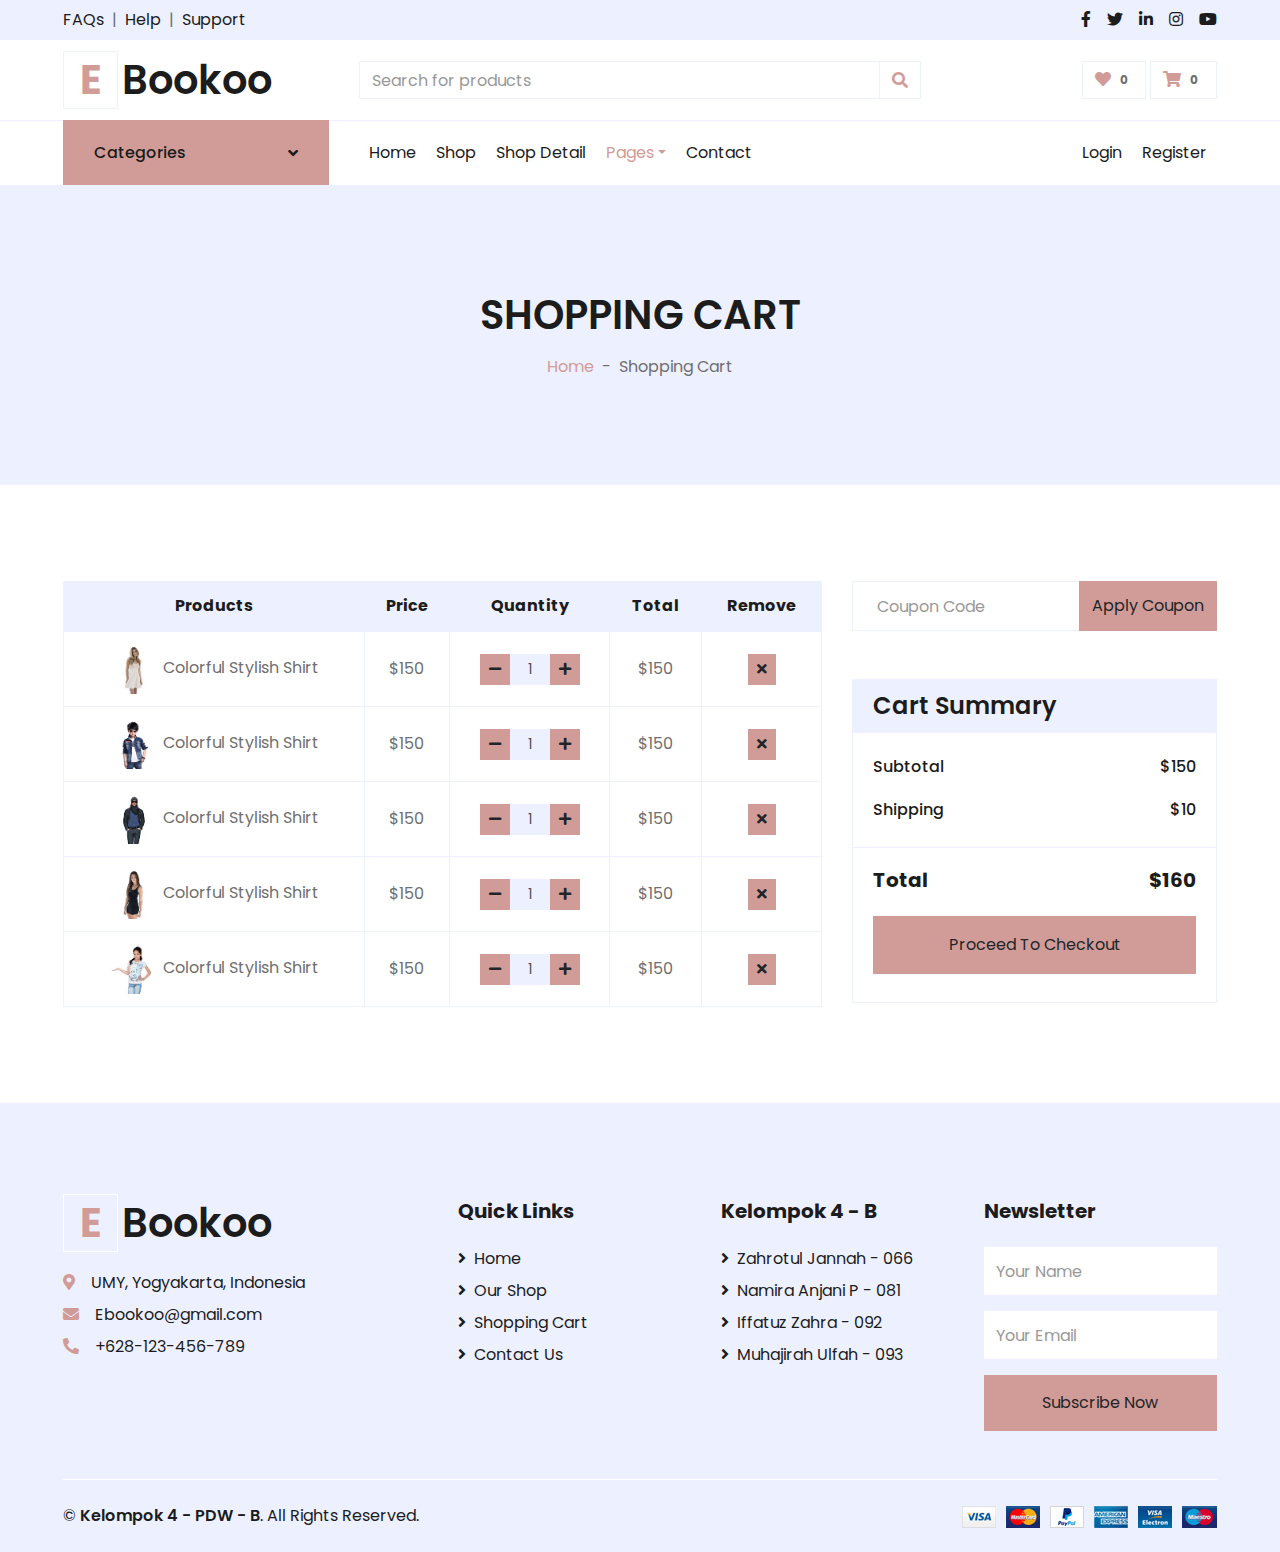
==== commit dfcb007e: "Update cart.html" ====
--- a/cart.html
+++ b/cart.html
@@ -100,24 +100,15 @@
                     <i class="fa fa-angle-down text-dark"></i>
                 </a>
                 <nav class="collapse position-absolute navbar navbar-vertical navbar-light align-items-start p-0 border border-top-0 border-bottom-0 bg-light" id="navbar-vertical" style="width: calc(100% - 30px); z-index: 1;">
-                    <div class="navbar-nav w-100 overflow-hidden" style="height: 410px">
-                        <div class="nav-item dropdown">
-                            <a href="#" class="nav-link" data-toggle="dropdown">Dresses <i class="fa fa-angle-down float-right mt-1"></i></a>
-                            <div class="dropdown-menu position-absolute bg-secondary border-0 rounded-0 w-100 m-0">
-                                <a href="" class="dropdown-item">Men's Dresses</a>
-                                <a href="" class="dropdown-item">Women's Dresses</a>
-                                <a href="" class="dropdown-item">Baby's Dresses</a>
-                            </div>
-                        </div>
-                        <a href="" class="nav-item nav-link">Shirts</a>
-                        <a href="" class="nav-item nav-link">Jeans</a>
-                        <a href="" class="nav-item nav-link">Swimwear</a>
-                        <a href="" class="nav-item nav-link">Sleepwear</a>
-                        <a href="" class="nav-item nav-link">Sportswear</a>
-                        <a href="" class="nav-item nav-link">Jumpsuits</a>
-                        <a href="" class="nav-item nav-link">Blazers</a>
-                        <a href="" class="nav-item nav-link">Jackets</a>
-                        <a href="" class="nav-item nav-link">Shoes</a>
+                    <div class="navbar-nav w-100 overflow-hidden custom-height" style="height: auto;">
+                        <a href="" class="nav-item nav-link">Magazine</a>
+                        <a href="" class="nav-item nav-link">Novels</a>
+                        <a href="" class="nav-item nav-link">Comics</a>
+                        <a href="" class="nav-item nav-link">Business & Economy</a>
+                        <a href="" class="nav-item nav-link">Psychology</a>
+                        <a href="" class="nav-item nav-link">Science & Technology</a>
+                        <a href="" class="nav-item nav-link">Religion</a>
+                        <a href="" class="nav-item nav-link">Politics & Society</a>
                     </div>
                 </nav>
             </div>
@@ -329,8 +320,8 @@
     <!-- Cart End -->
 
 
-     <!-- Footer Start -->
-     <div class="container-fluid bg-secondary text-dark mt-5 pt-5">
+<!-- Footer Start -->
+    <div class="container-fluid bg-secondary text-dark mt-5 pt-5">
         <div class="row px-xl-5 pt-5">
             <div class="col-lg-4 col-md-12 mb-5 pr-3 pr-xl-5">
                 <a href="" class="text-decoration-none">
@@ -349,6 +340,15 @@
                             <a class="text-dark mb-2" href="shop.html"><i class="fa fa-angle-right mr-2"></i>Our Shop</a>
                             <a class="text-dark mb-2" href="cart.html"><i class="fa fa-angle-right mr-2"></i>Shopping Cart</a>
                             <a class="text-dark" href="contact.html"><i class="fa fa-angle-right mr-2"></i>Contact Us</a>
+                        </div>
+                    </div>
+                    <div class="col-md-4 mb-5">
+                        <h5 class="font-weight-bold text-dark mb-4">Kelompok 4 - B</h5>
+                        <div class="d-flex flex-column justify-content-start">
+                            <span class="text-dark mb-2"><i class="fa fa-angle-right mr-2"></i>Zahrotul Jannah - 066</span>
+                            <span class="text-dark mb-2"><i class="fa fa-angle-right mr-2"></i>Namira Anjani P - 081</span>
+                            <span class="text-dark mb-2"><i class="fa fa-angle-right mr-2"></i>Iffatuz Zahra - 092</span>
+                            <span class="text-dark"><i class="fa fa-angle-right mr-2"></i>Muhajirah Ulfah - 093</span>
                         </div>
                     </div>
                     <div class="col-md-4 mb-5">
@@ -405,4 +405,4 @@
     <script src="js/main.js"></script>
 </body>
 
-</html>+</html>
